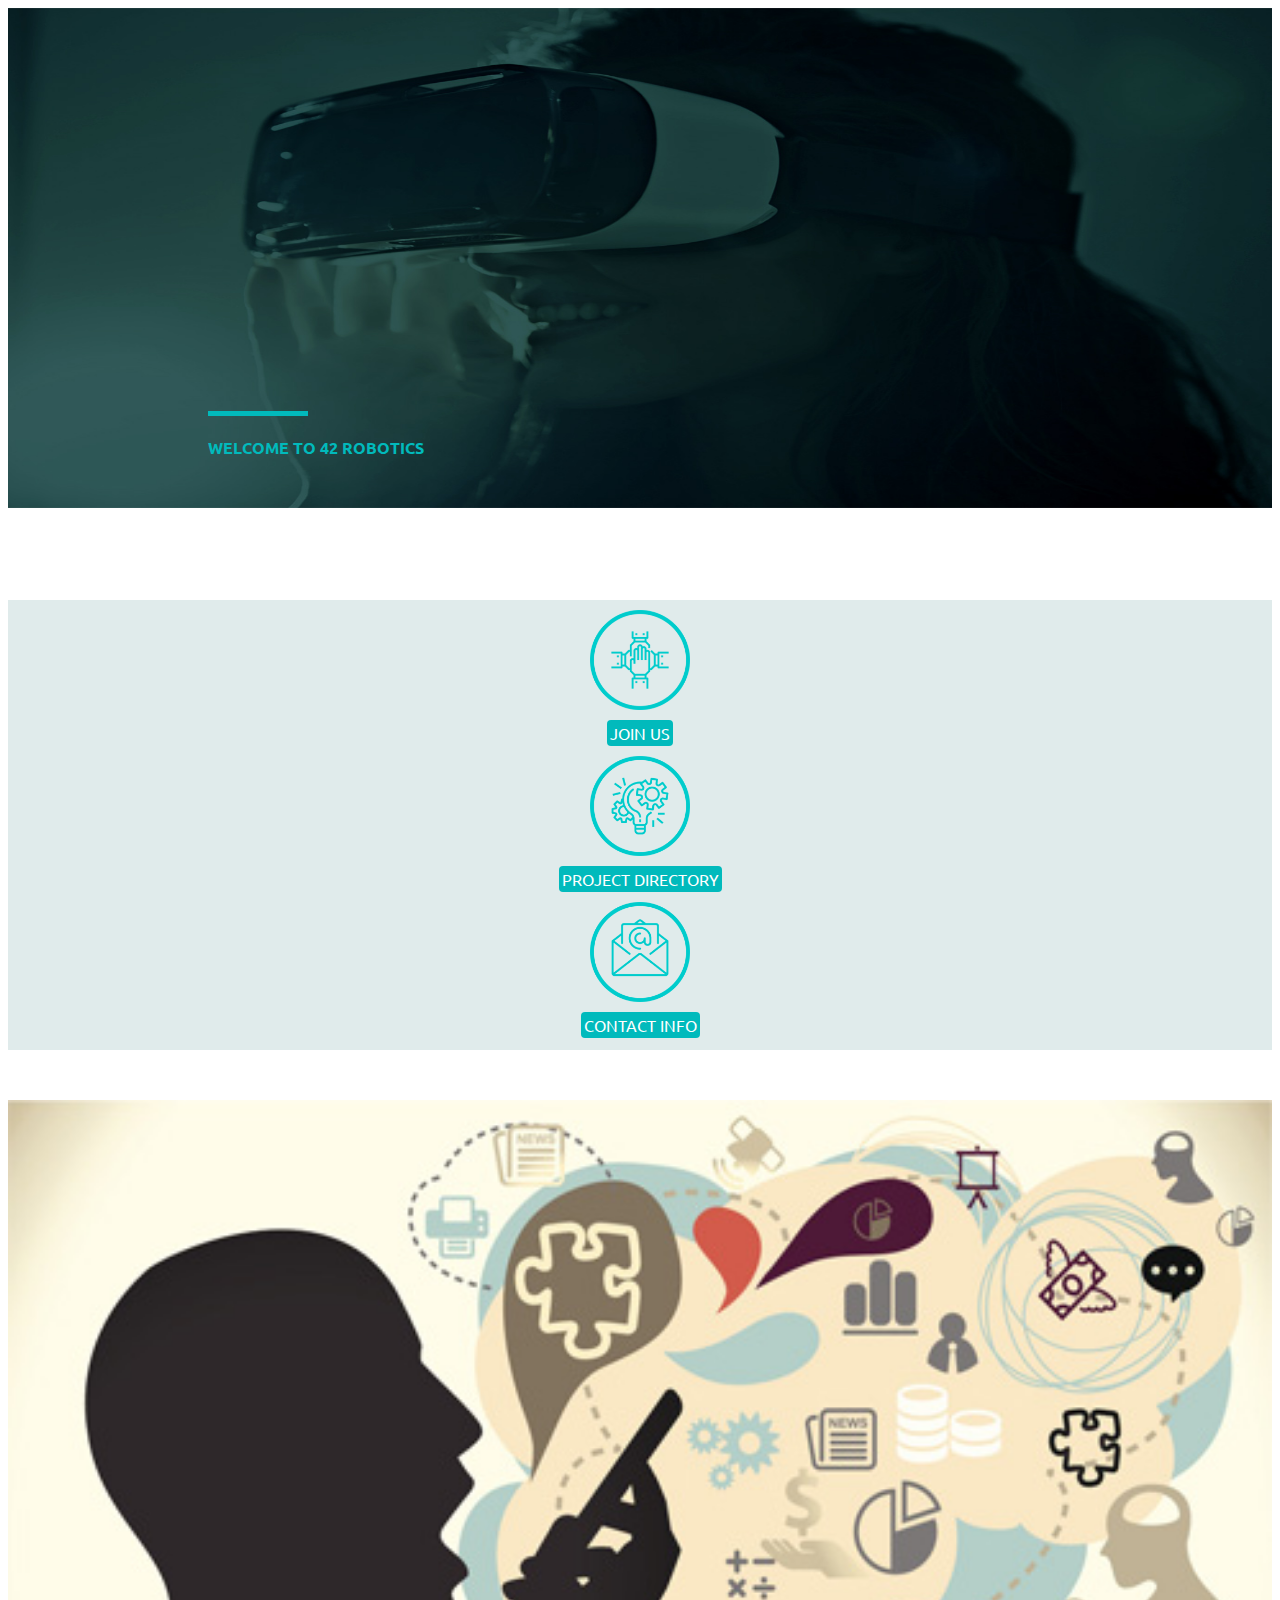
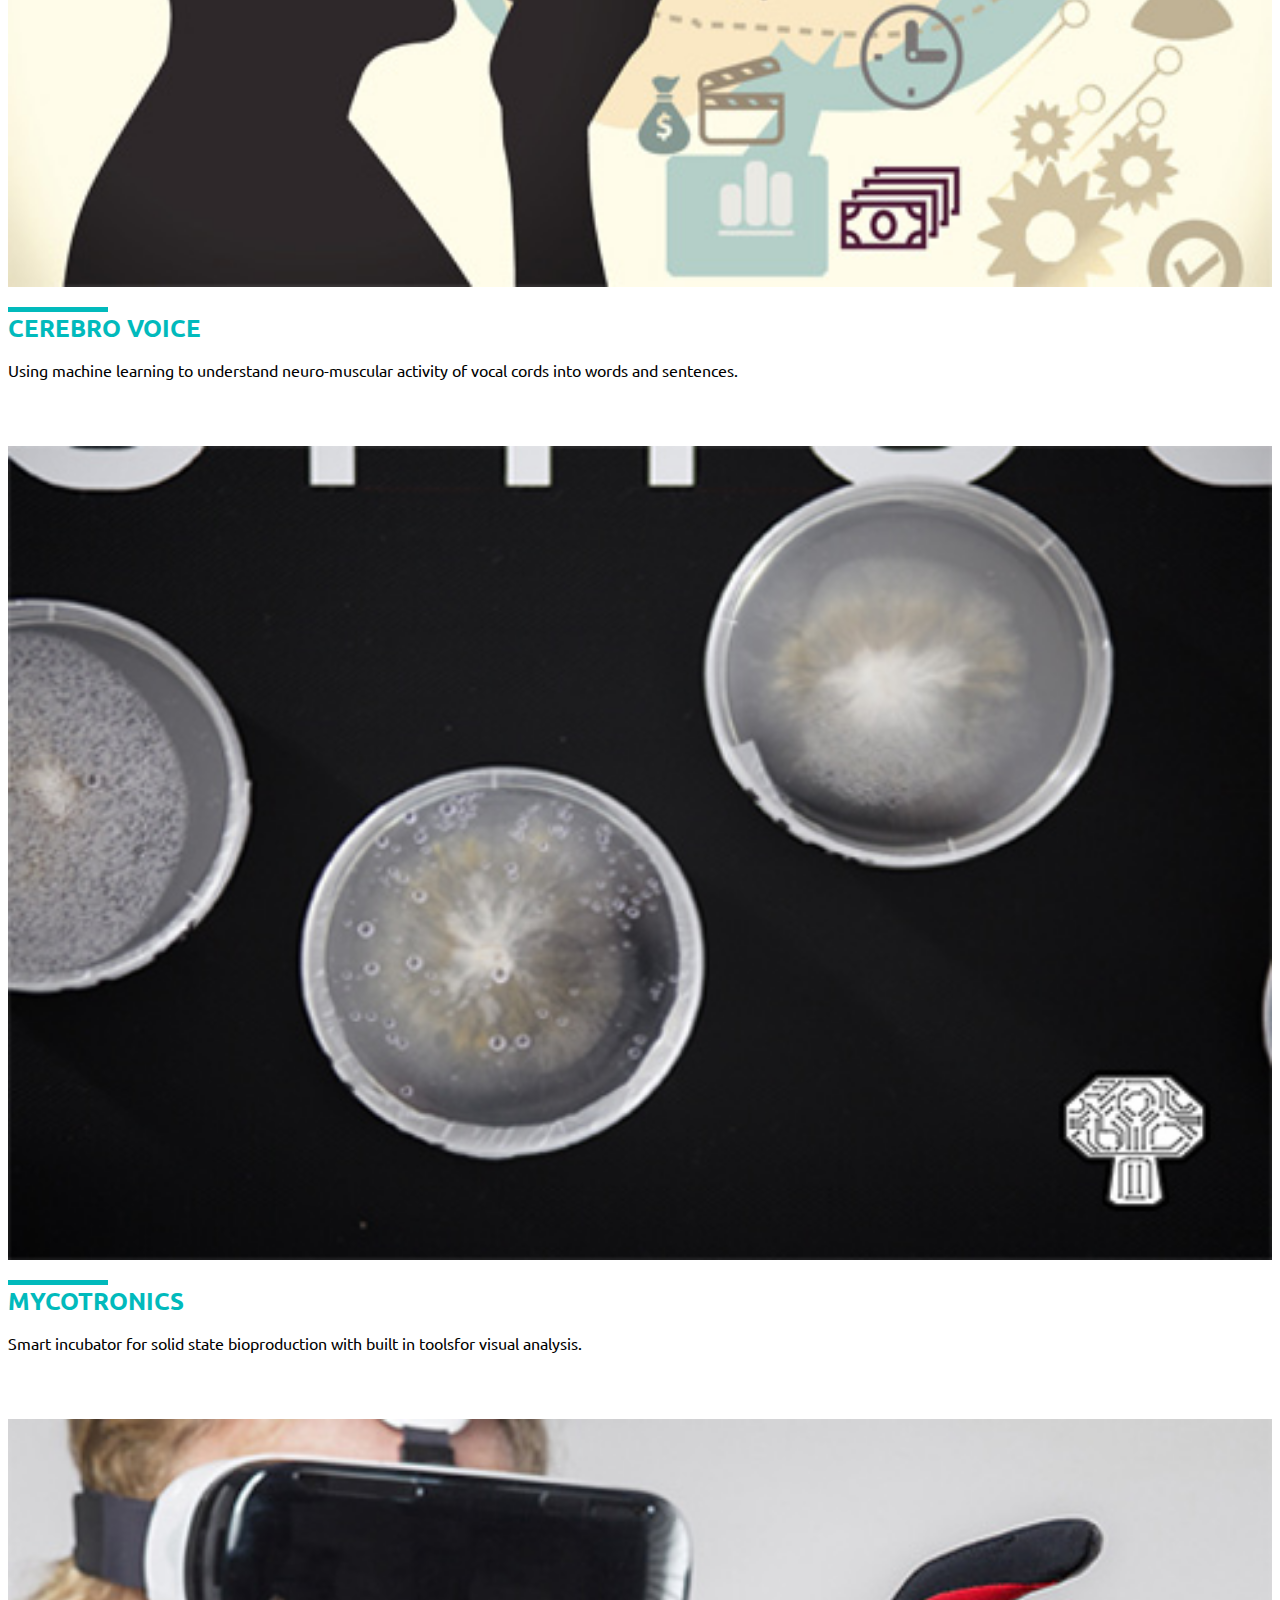
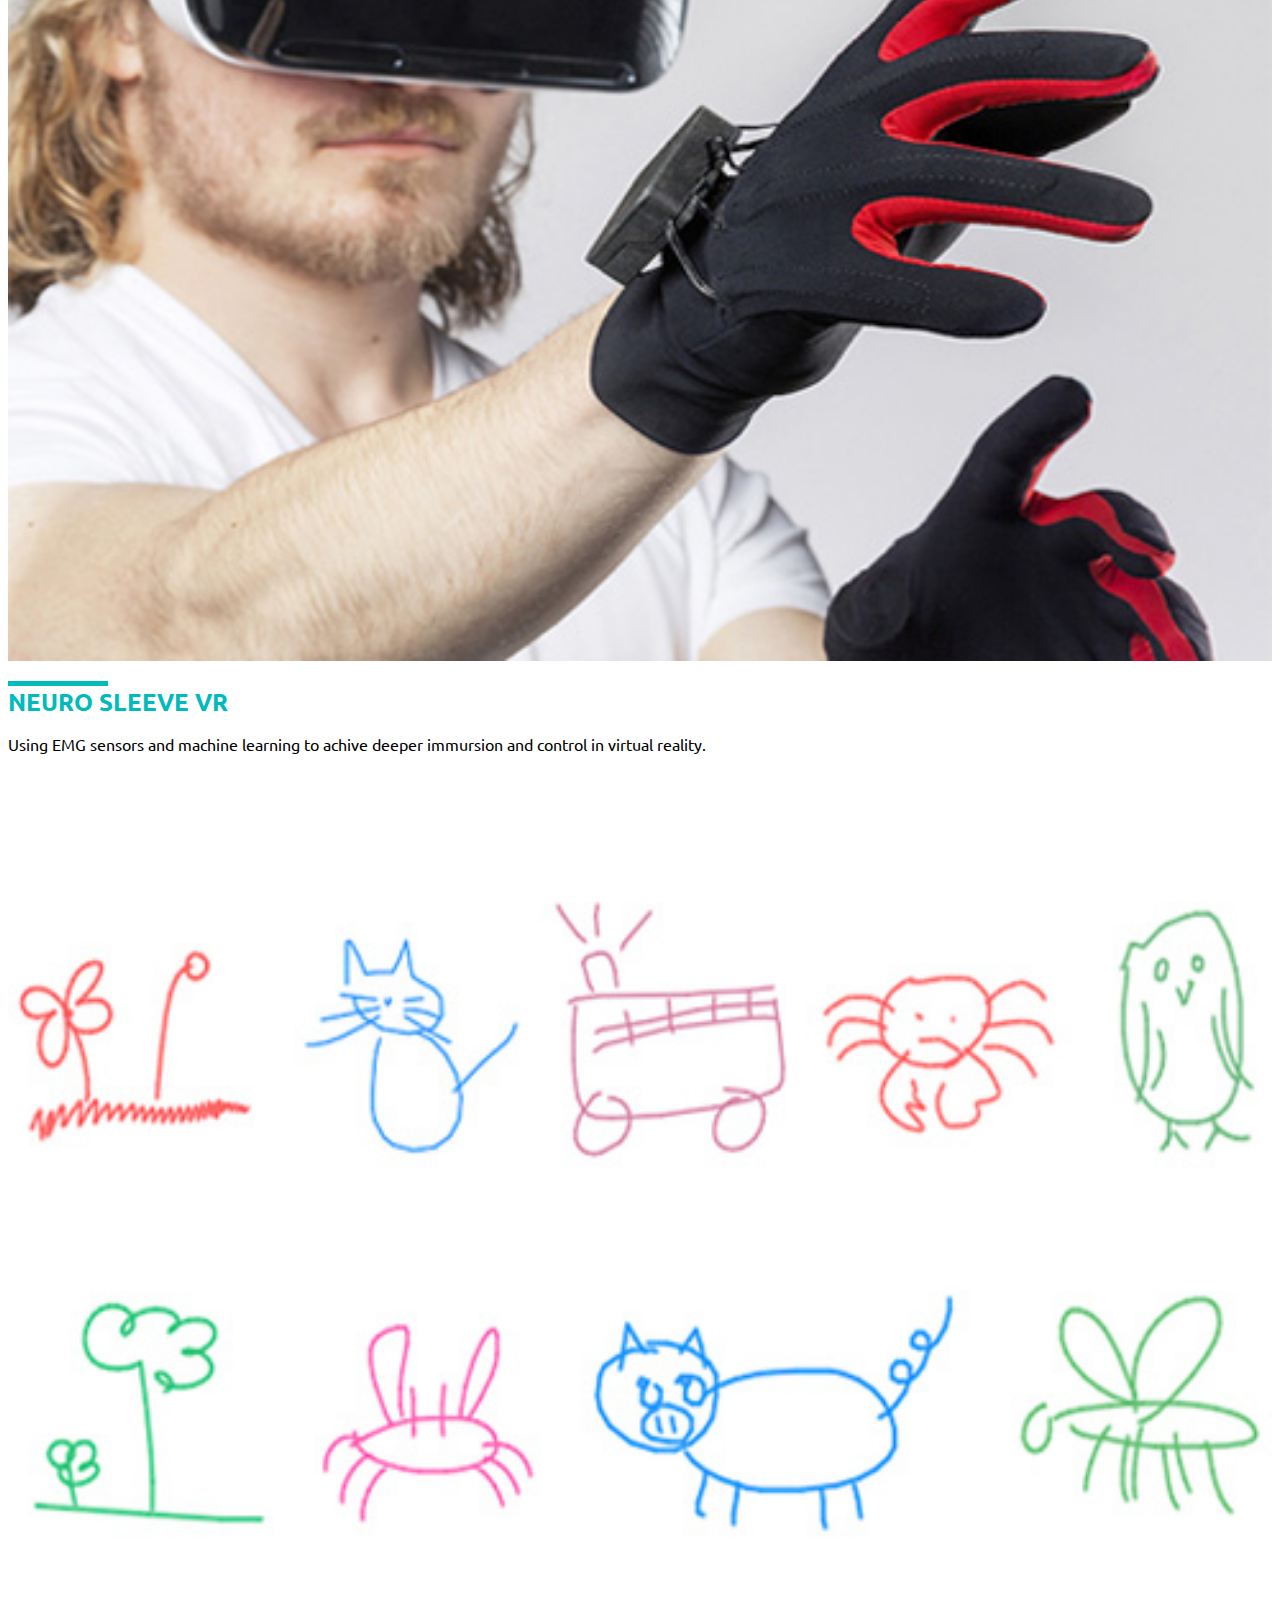
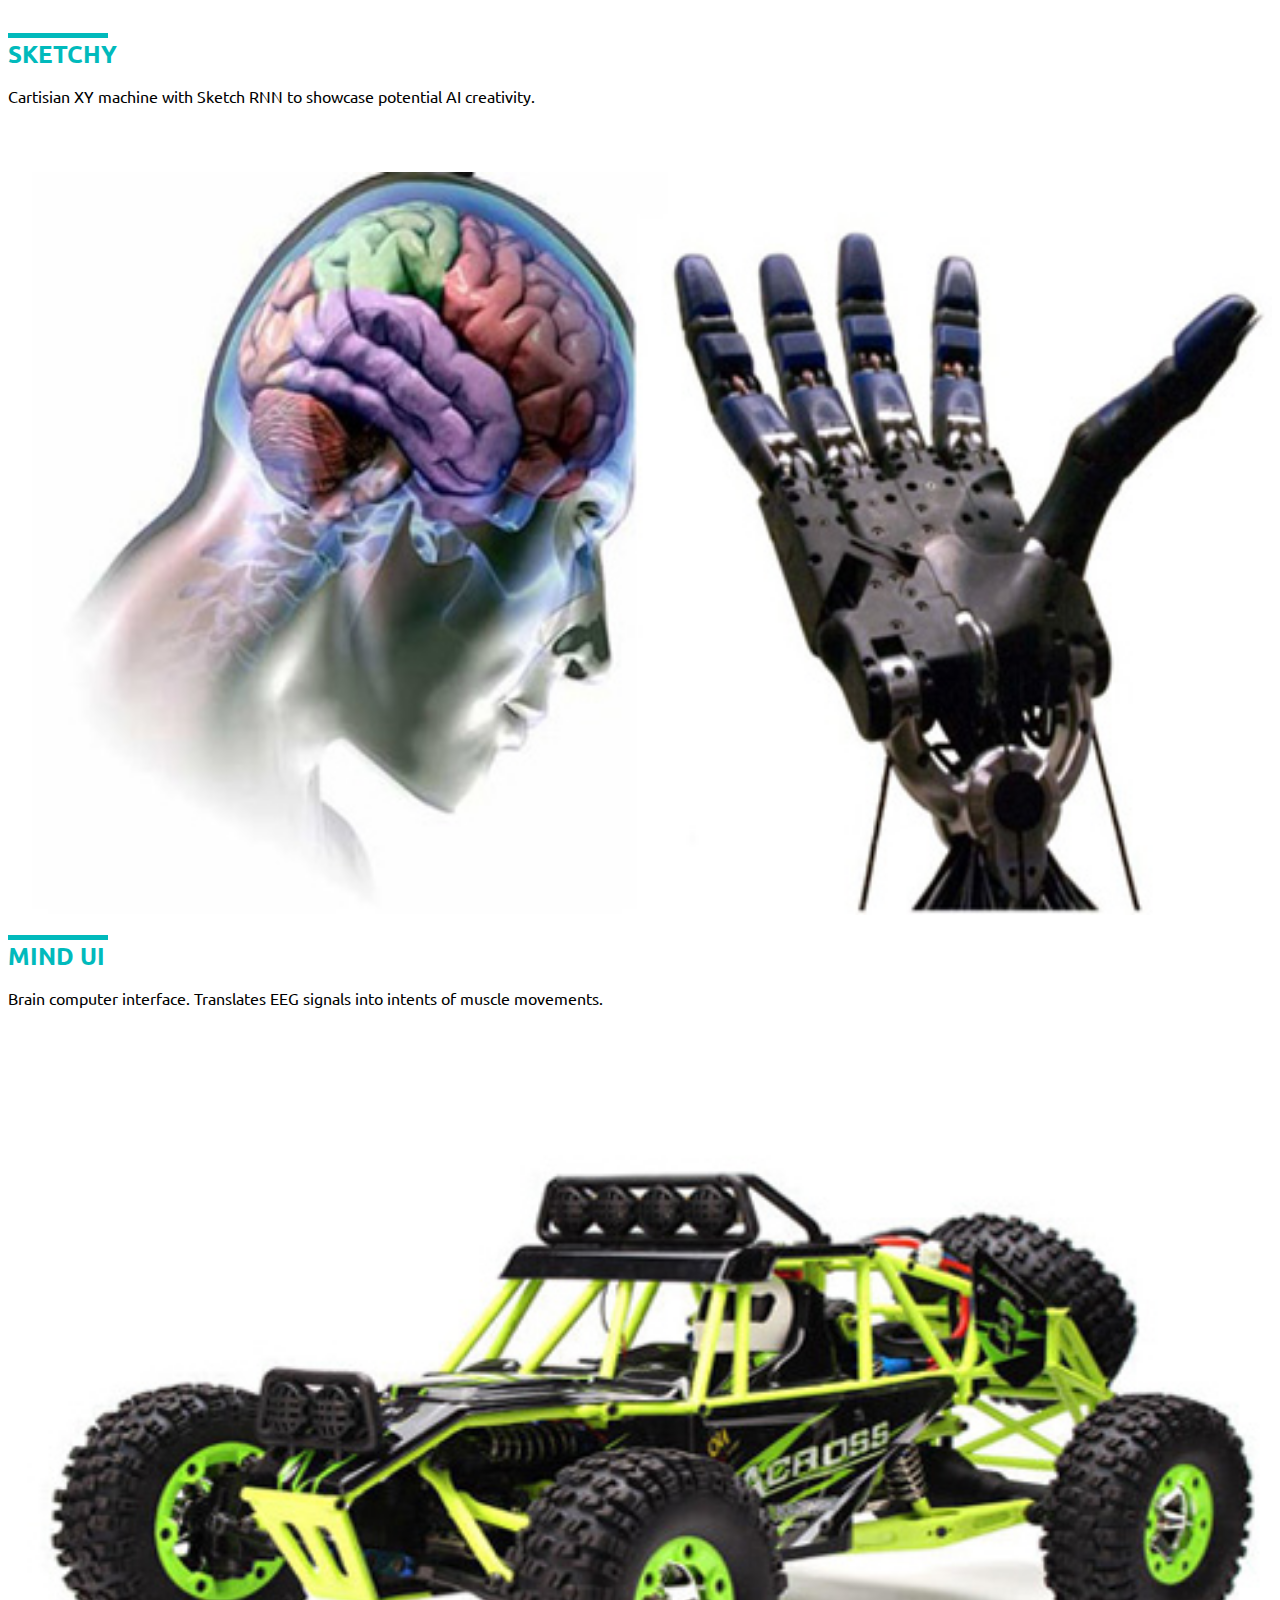
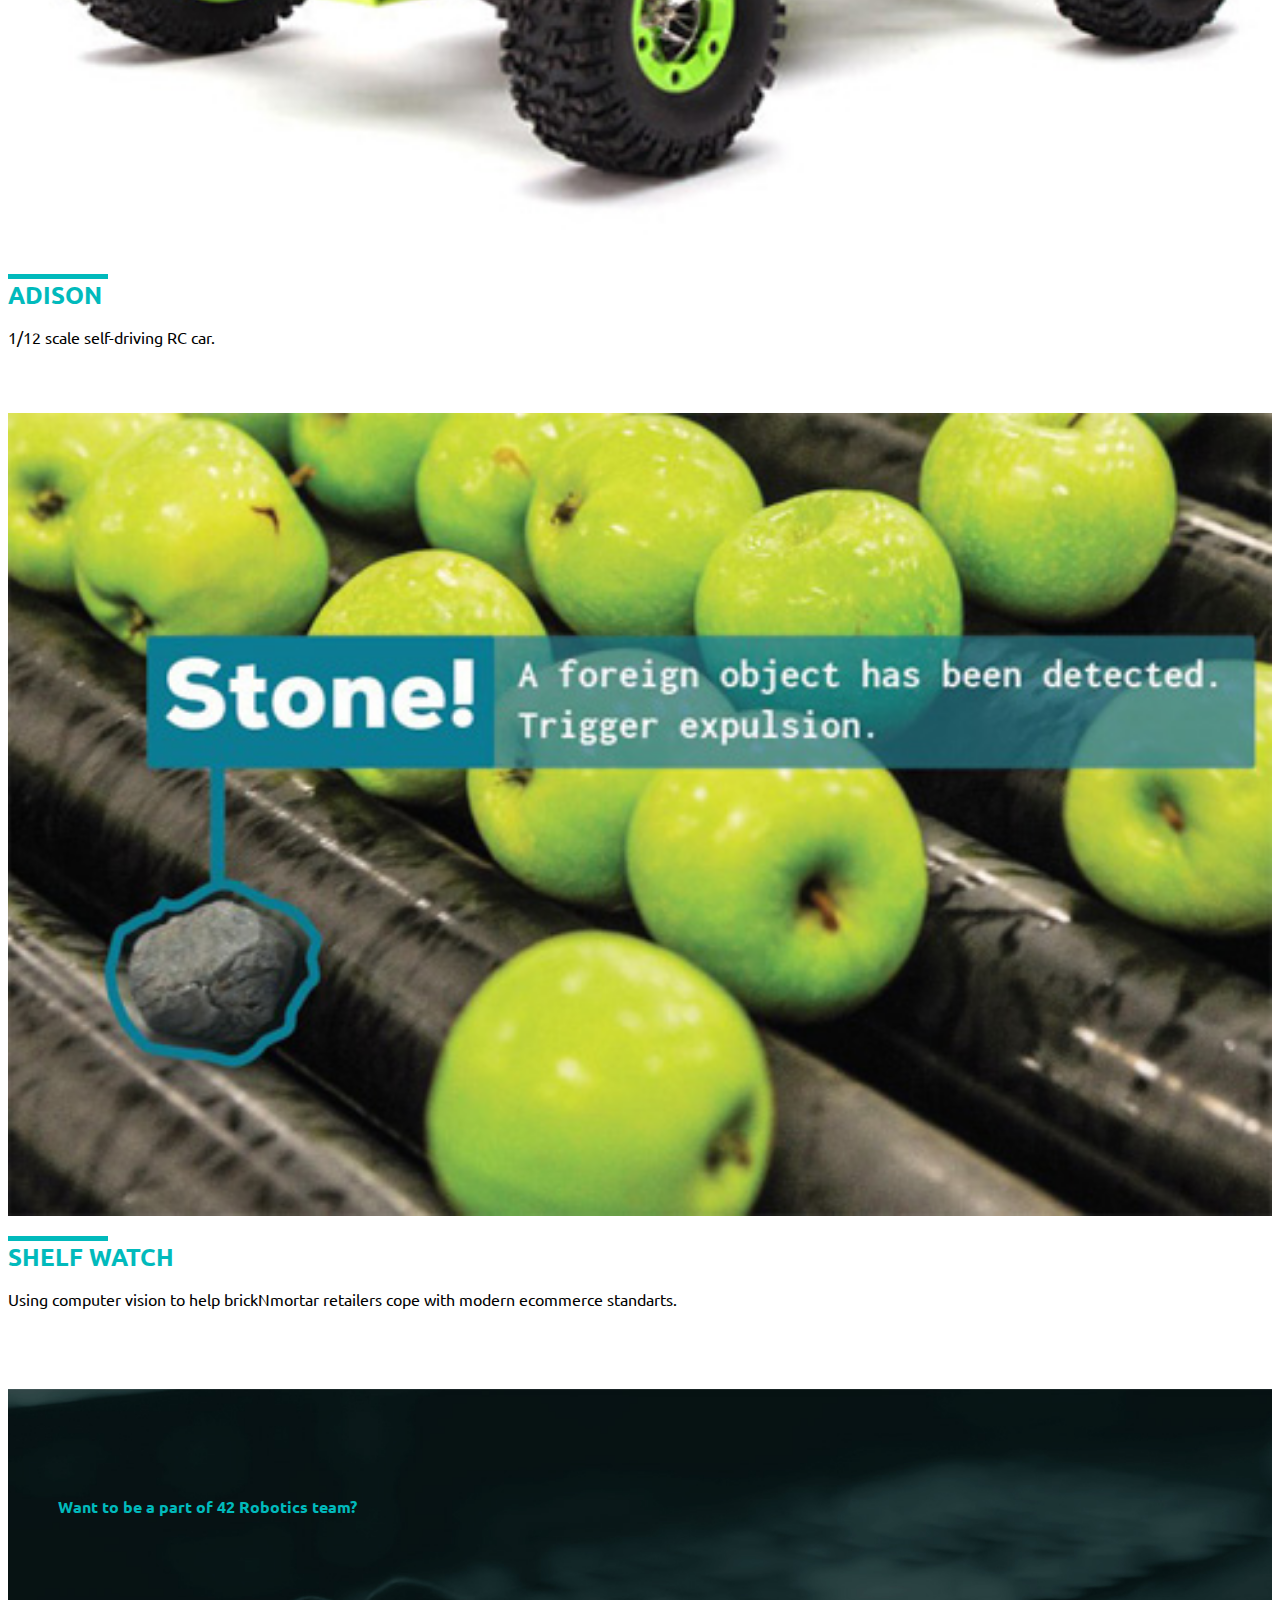
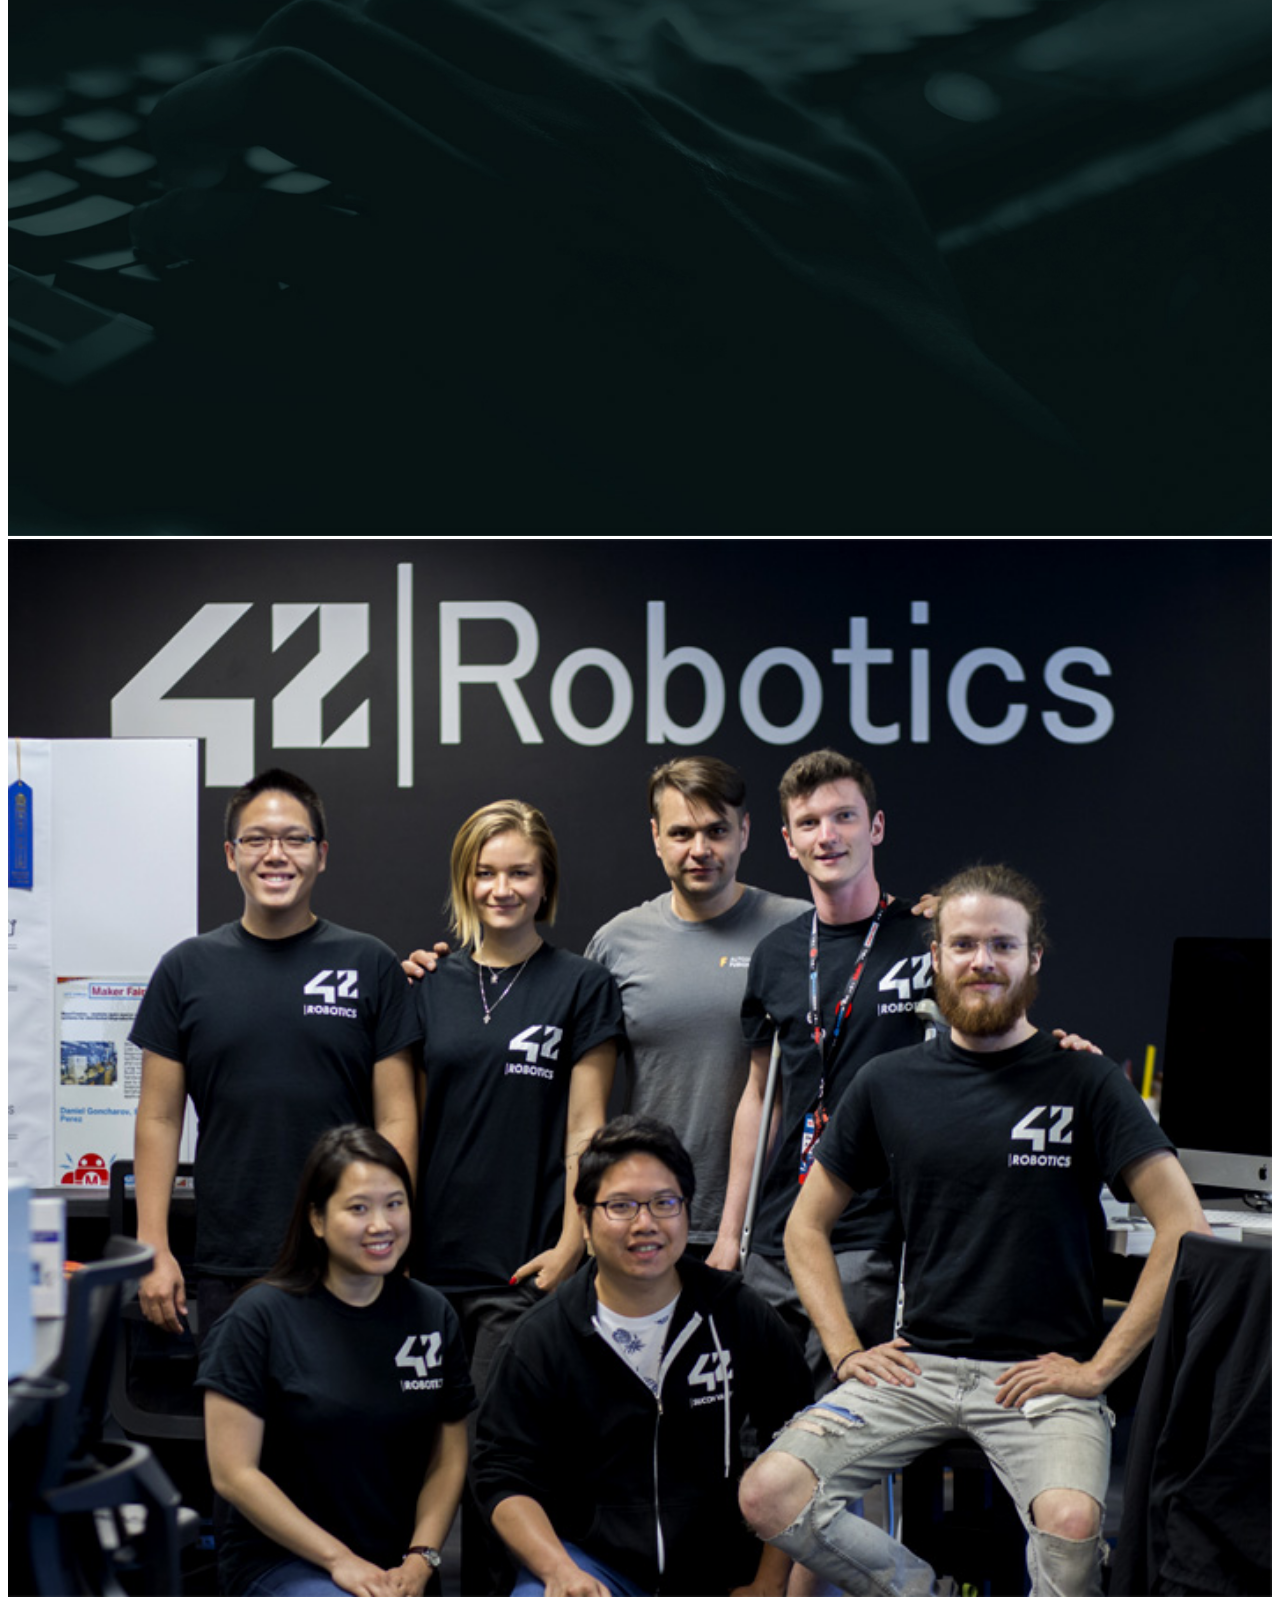
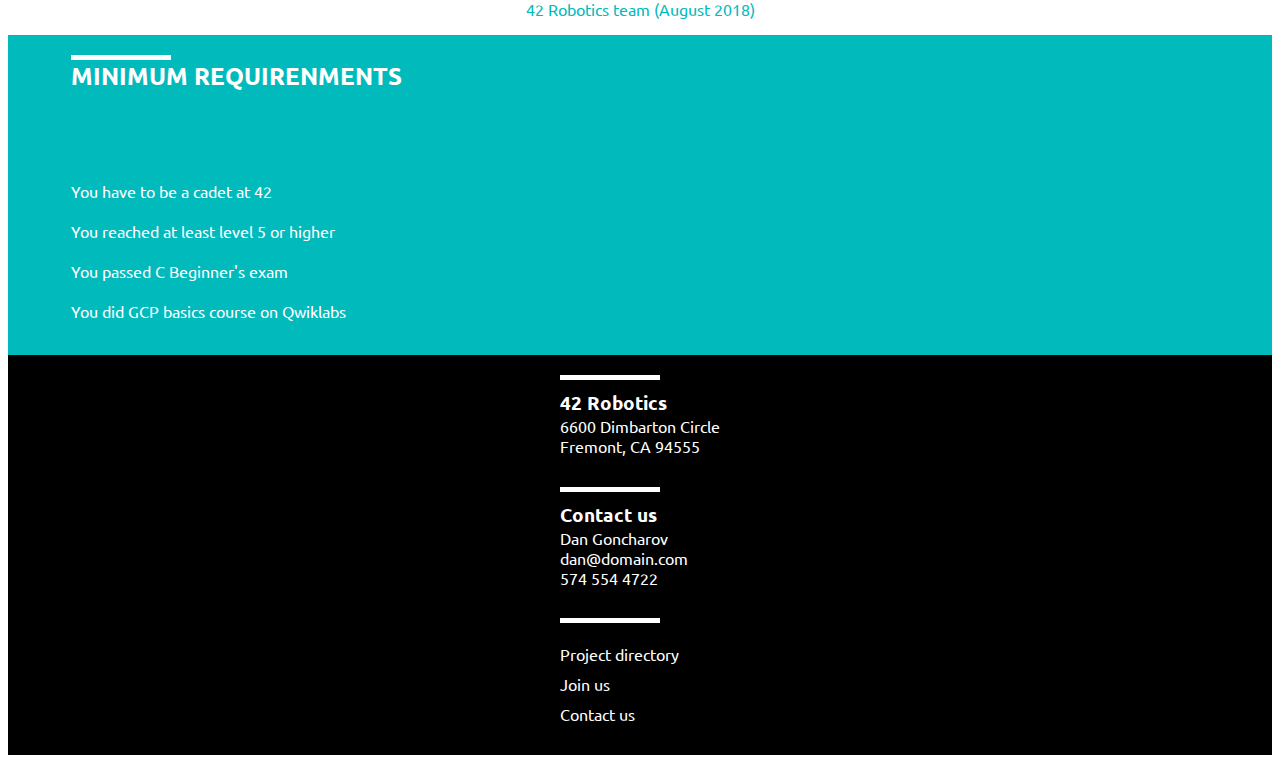
==== index.html @ 91f57c22 "link" ====
<!DOCTYPE html>
<html lang="en">
  <head>
    <meta charset="utf-8">
    <meta name="viewport" content="width=device-width, initial-scale=1">
    <title>42Robotics</title>
    <link rel="stylesheet" href="styles/main.css">
    <script src="script.js"></script>
  </head>
    
  <body>
      
     <img id="face" src="assets/face.jpg" alt="girl in VR">
      <div id="welcome">
          <div class="line"></div>
          <h4>WELCOME TO 42 ROBOTICS</h4>
      </div>
<!--      LINKS BOX START-->
      <section class="links">
          <a href="#team" class="onelink">
              <img id="icon" src="assets/join.png">
              <div id="button">JOIN US</div>
          </a>
          <a href="#projects" class="onelink">
              <img id="icon" src="assets/projects.png">
              <div id="button">PROJECT DIRECTORY</div>
          </a>
          <a href="#footer" class="onelink">
              <img id="icon" src="assets/mail.png">
              <div id="button">CONTACT INFO</div>
          </a>
      
      </section>
      <!--      LINKS BOX END-->
      
      <div id="projects" class="wrap">
          <img src="assets/cerebro.jpg">
          <div class="nested">
              <div class="line"></div>
              <h2>CEREBRO VOICE</h2>
              <p>Using machine learning to understand neuro-muscular activity of vocal cords into words and sentences.</p>
              
          </div>
          <img src="assets/myco.jpg">
          <div class="nested">
              <div class="line"></div>
              <h2>MYCOTRONICS</h2>
              <p>Smart incubator for solid state bioproduction with built in toolsfor visual analysis.</p>
              
          </div>
          <img src="assets/glove.jpg">
          <div class="nested">
              <div class="line"></div>
              <h2>NEURO SLEEVE VR</h2>
              <P>Using EMG sensors and machine learning to achive deeper immursion and control in virtual reality.</P>
              
          </div>
          <img src="assets/sketchy.jpg">
          <div class="nested">
              <div class="line"></div>
              <h2>SKETCHY</h2>
              <P>Cartisian XY machine with Sketch RNN to showcase potential AI creativity.</P>
              
          </div>
          <img src="assets/mindui.jpg">
          <div class="nested">
              <div class="line"></div>
              <h2>MIND UI</h2>
              <p>Brain computer interface. Translates EEG signals into intents of muscle movements.</p>
              
          </div>
          <img src="assets/rc.jpg">
          <div class="nested">
              <div class="line"></div>
              <h2>ADISON</h2>
              <p>1/12 scale self-driving RC car.</p>
              
          </div>
          <img src="assets/retail.jpg">
          <div class="nested">
              <div class="line"></div>
              <h2>SHELF WATCH</h2>
              <P>Using computer vision to help brickNmortar retailers cope with modern ecommerce standarts.</P>
              
          </div>
      
          
      </div>
      <!--END GRID-->
      <div id="team">
          <h4 id="wanna">Want to be a part of 42 Robotics team?</h4>
          <img id="keyboard" src="assets/keys.jpg">
      </div>
      <div class="minigrid"> 
          <img src="assets/team.jpg">
          <p id="teamdate">42 Robotics team (August 2018)</p>
          <div id="require">
              <div class="wline line"></div>
              <h2>MINIMUM REQUIRENMENTS</h2>
              <ul>
                  <li>You have to be a cadet at 42</li>
                  <li>You reached at least level 5 or higher</li>
                  <li>You passed C Beginner's exam</li>
                  <li>You did GCP basics course on Qwiklabs</li>
              
              </ul>
          </div>
      </div>
      
      <!--  FOOTER -->
      
      <div id="footer">
          
          <div class="address">
              <div class="fline"></div>
              <h3>42 Robotics</h3>
              <p>6600 Dimbarton Circle<br>
              Fremont, CA 94555</p>
          
          
          </div>
          <div class="contact">
              <div class="fline"></div>
              <h3>Contact us</h3>
              <p>Dan Goncharov<br>
                  dan@domain.com<br>
              574 554 4722</p>
          
          </div>
          <div class="menu">
              <div class="fline"></div>
              <ul>
                  <li><a href="#projects">Project directory</a></li>
                  <li><a href="#team">Join us</a></li>
                  <li><a href="#footer">Contact us</a></li>
              </ul>
          
          </div>
          
      
      
      
      
      
      </div>
      
      
      
      
    
  </body>
</html>
---- styles/main.css ----
@import url('https://fonts.googleapis.com/css?family=Ubuntu|VT323');
@import url('https://fonts.googleapis.com/css?family=Ubuntu:400,700');

body{
    font-family: 'Ubuntu', sans-serif;
}


/*-----------------------
*************************
     MOBILE FIRST      
*************************
-------------------------*/


#face{
    width:100%;
    max-height:500px;
}
#welcome{
    position: relative;
    bottom:120px;
    left:200px;
    color:#01babc;
}
h3{
    margin:0;
}

a{
    text-decoration: none;
    cursor:pointer;
}

/*----TOP LINKS----*/

.links{
    background-color: rgba(102, 153, 153, 0.2);
    width:100%;
    height:450px;
    display:flex;
    flex-direction: column;
    align-items: center;
}

.onelink{
    display:flex;
    flex-direction: column;
    align-items: center;
}
.onelink img{
    margin-bottom: 10px;
    margin-top:10px;
}


#icon{
    width:100px;
    height:100px;
}
#button{
    padding:3px;
    background-color: #01babc;
    border-radius: 4px;
    color:white;
}

/*-----GRID START-----*/
.wrap img{
    width:100%;
    margin-top: 50px;
}
.wrap{
    
    display:grid;
    
}
.line{
    background-color: #01babc;
    width:100px;
    height:5px;
    margin-top: 20px;  
}

.nested h2{
    color:#01babc;
    margin:0;
}

/*------GRID END------*/

/*----REQUIRENMENTS----*/


.minigrid{
    display:grid;  
}
.minigrid img{
    width:100%; 
}
#require{

    background-color: #01babc;
    height:320px;
    color:white;
}
#require h2{
    margin:0;
    padding-left: 5%;
}
.wline{
    background-color:white;
    margin-left: 5%;
    
}
#require ul{
    list-style: none;
    line-height: 40px;
    padding: 5%
}

#team img{
    width:100%;
}
#wanna{
    position:relative;
    top: 150px;
    left:50px;
    color:#01babc;
}

#teamdate{
    margin-top:2px;
    color:#01babc;
    text-align: center;
    
}

/*--------FOOTER-------*/

#footer{
    background-color: black;
    width:100%;
    height:400px;
    display:grid;
    justify-content: center;
}

.fline{
    background-color: white;
    width:100px;
    height:5px;
    margin-bottom: 10px;
    margin-top:20px;
}

#footer h3,
#footer p{
    color:white;
    margin:0;
}

.menu li a{
    list-style: none;
    color:white;  
}
.menu ul{
    line-height: 30px;
    padding-left: 0;
}




/*-----------------------
*************************
         BIG SCREEN      
*************************
-------------------------*/
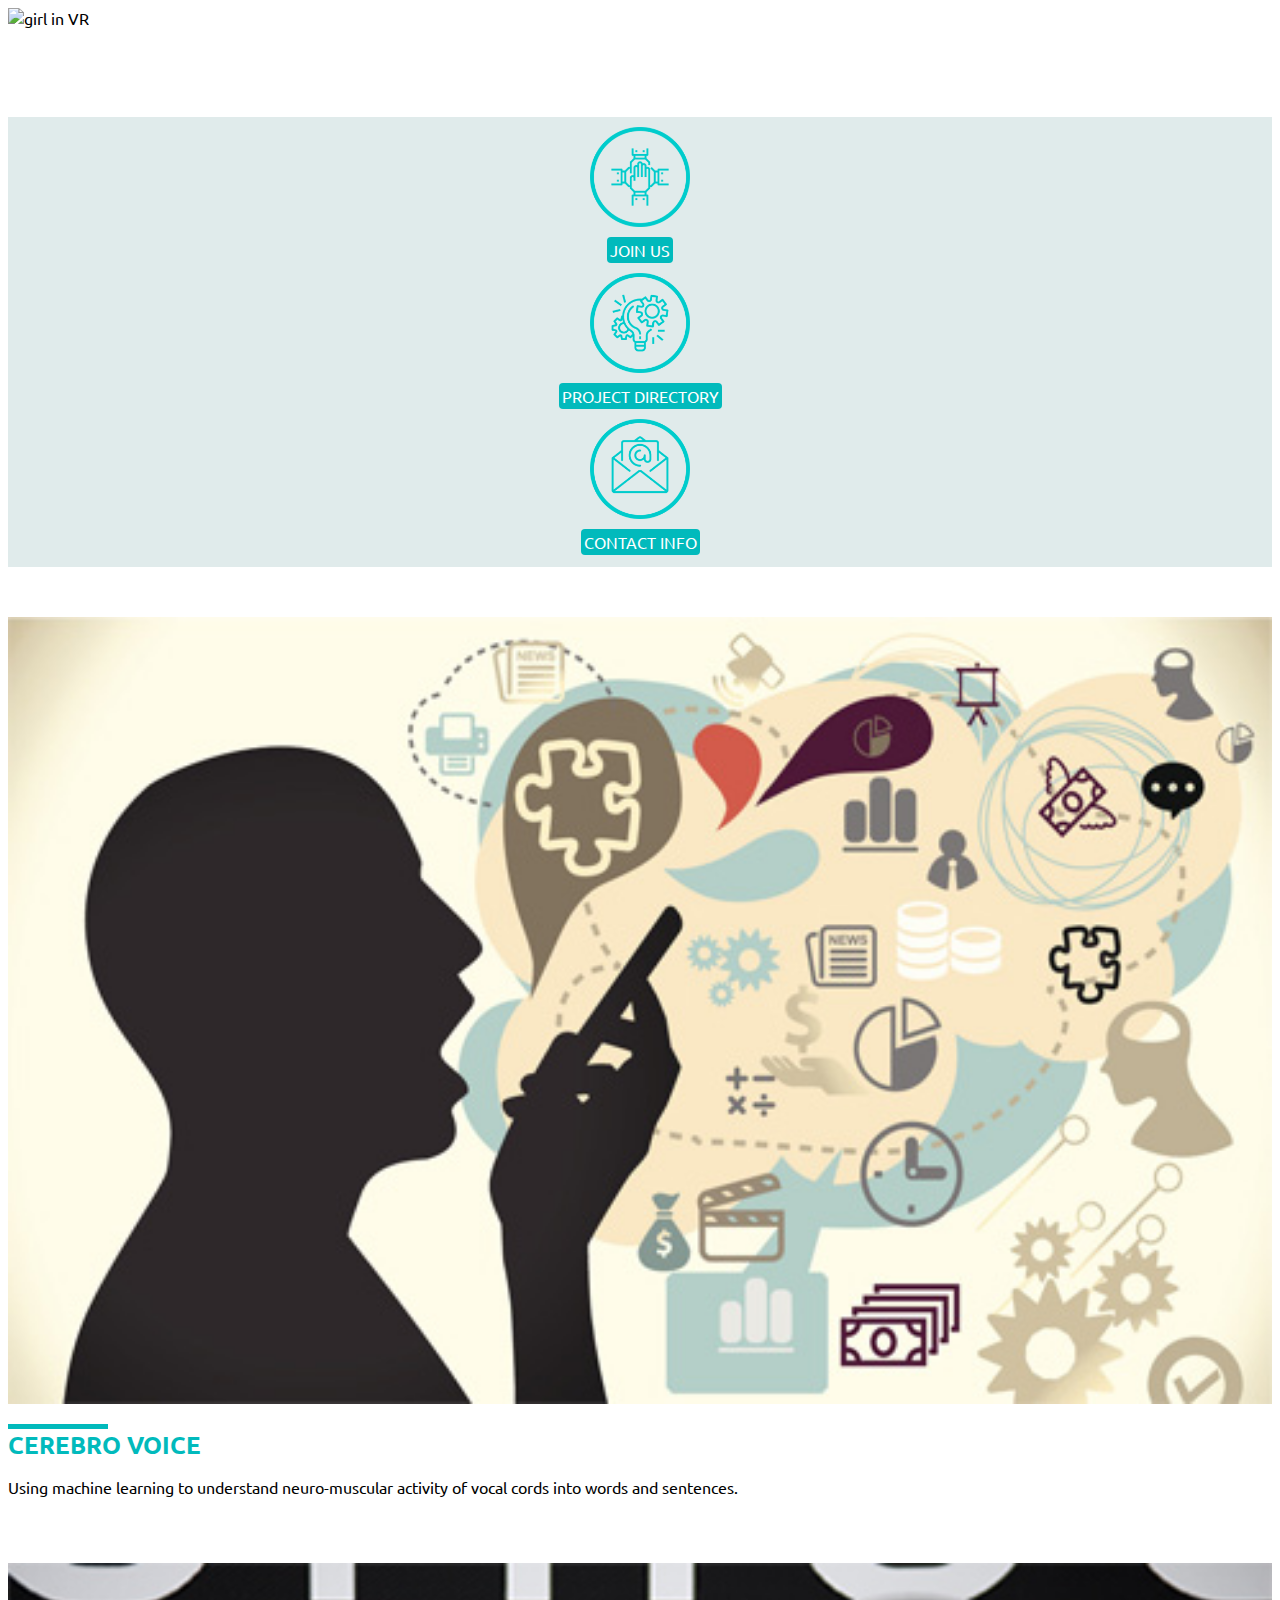
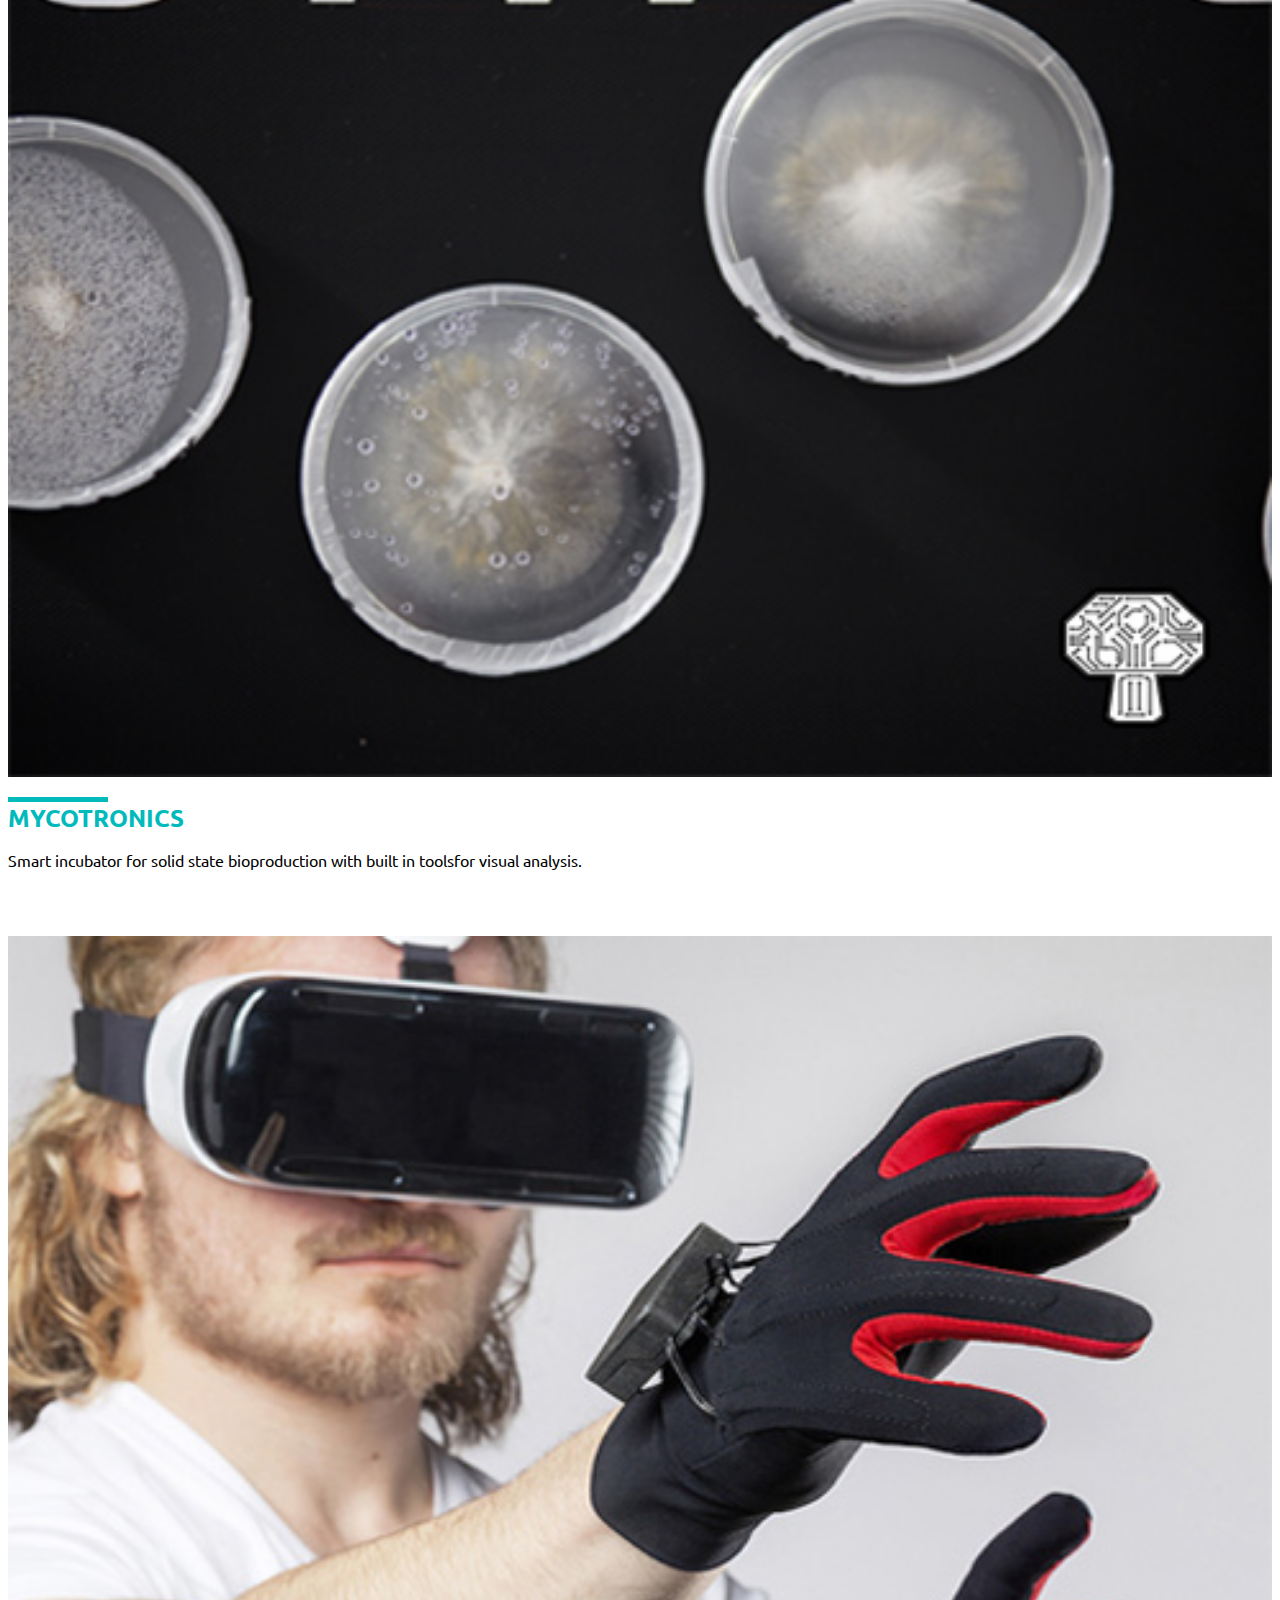
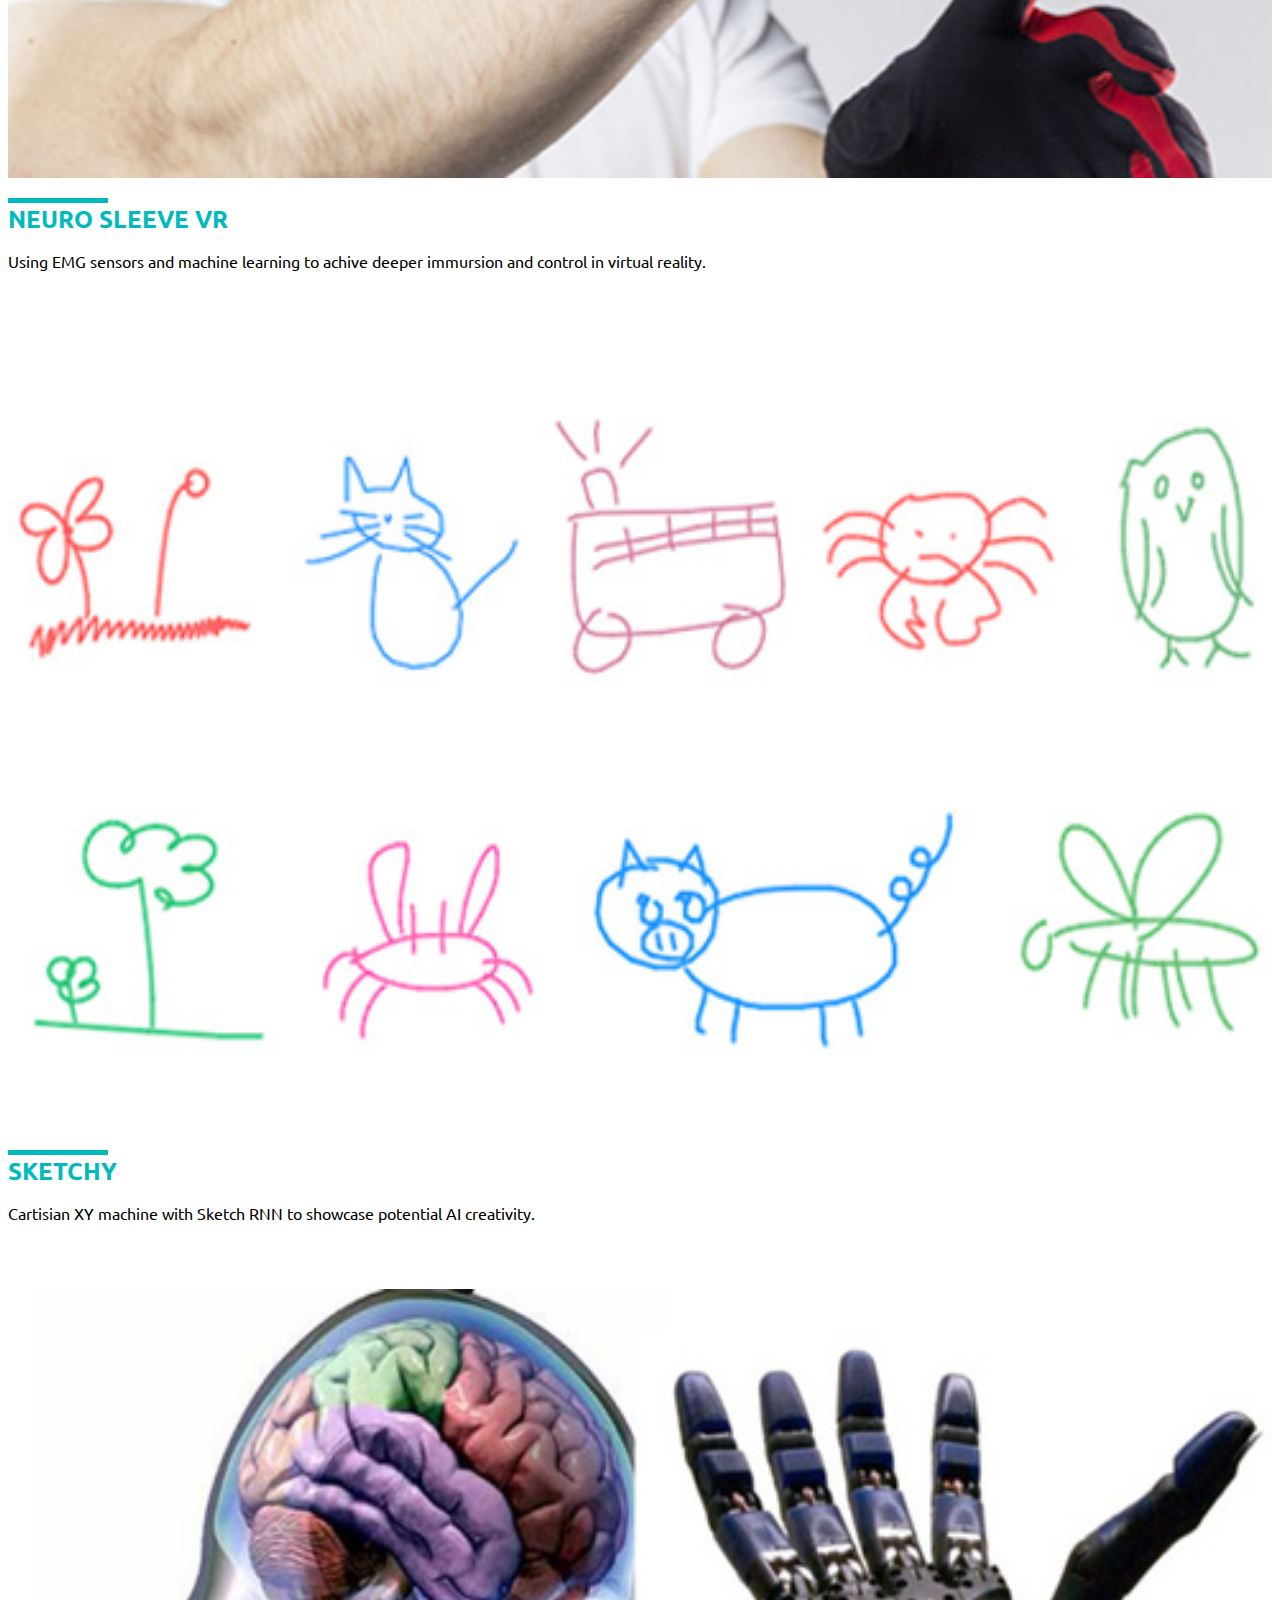
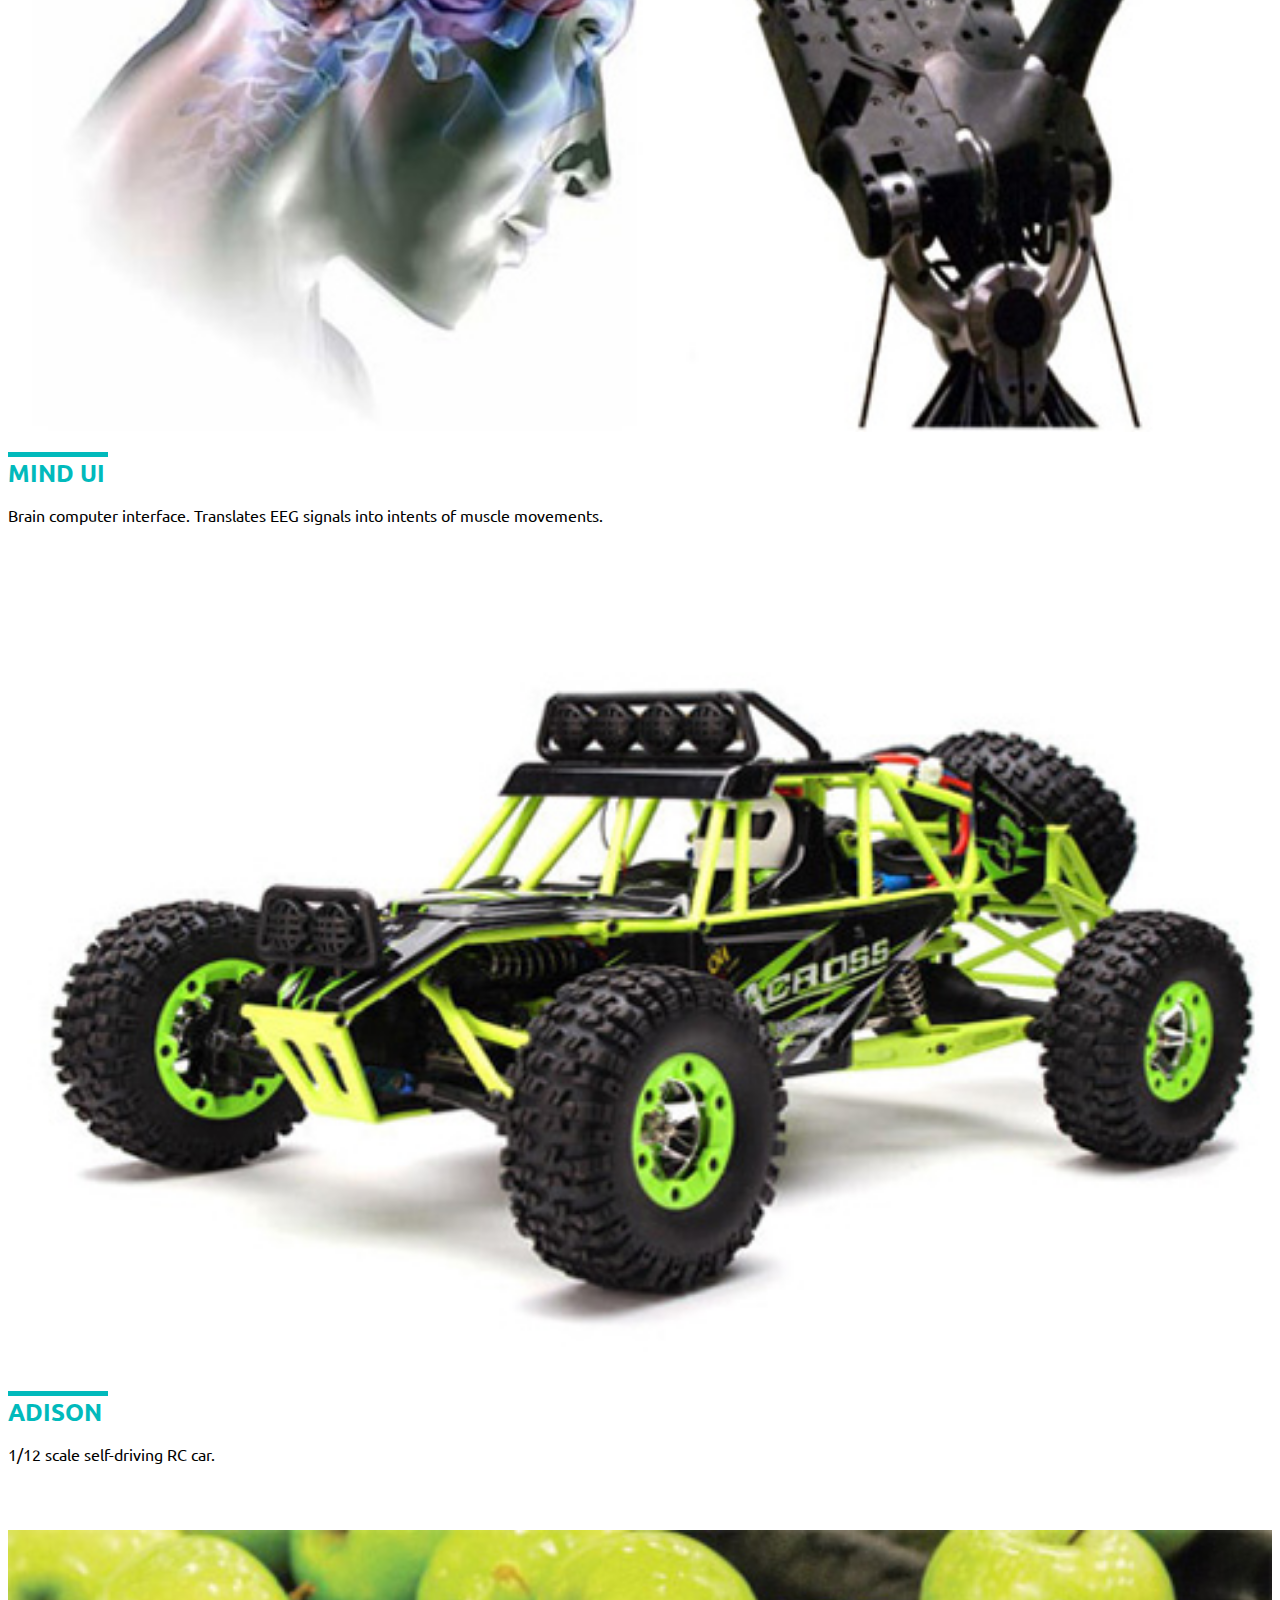
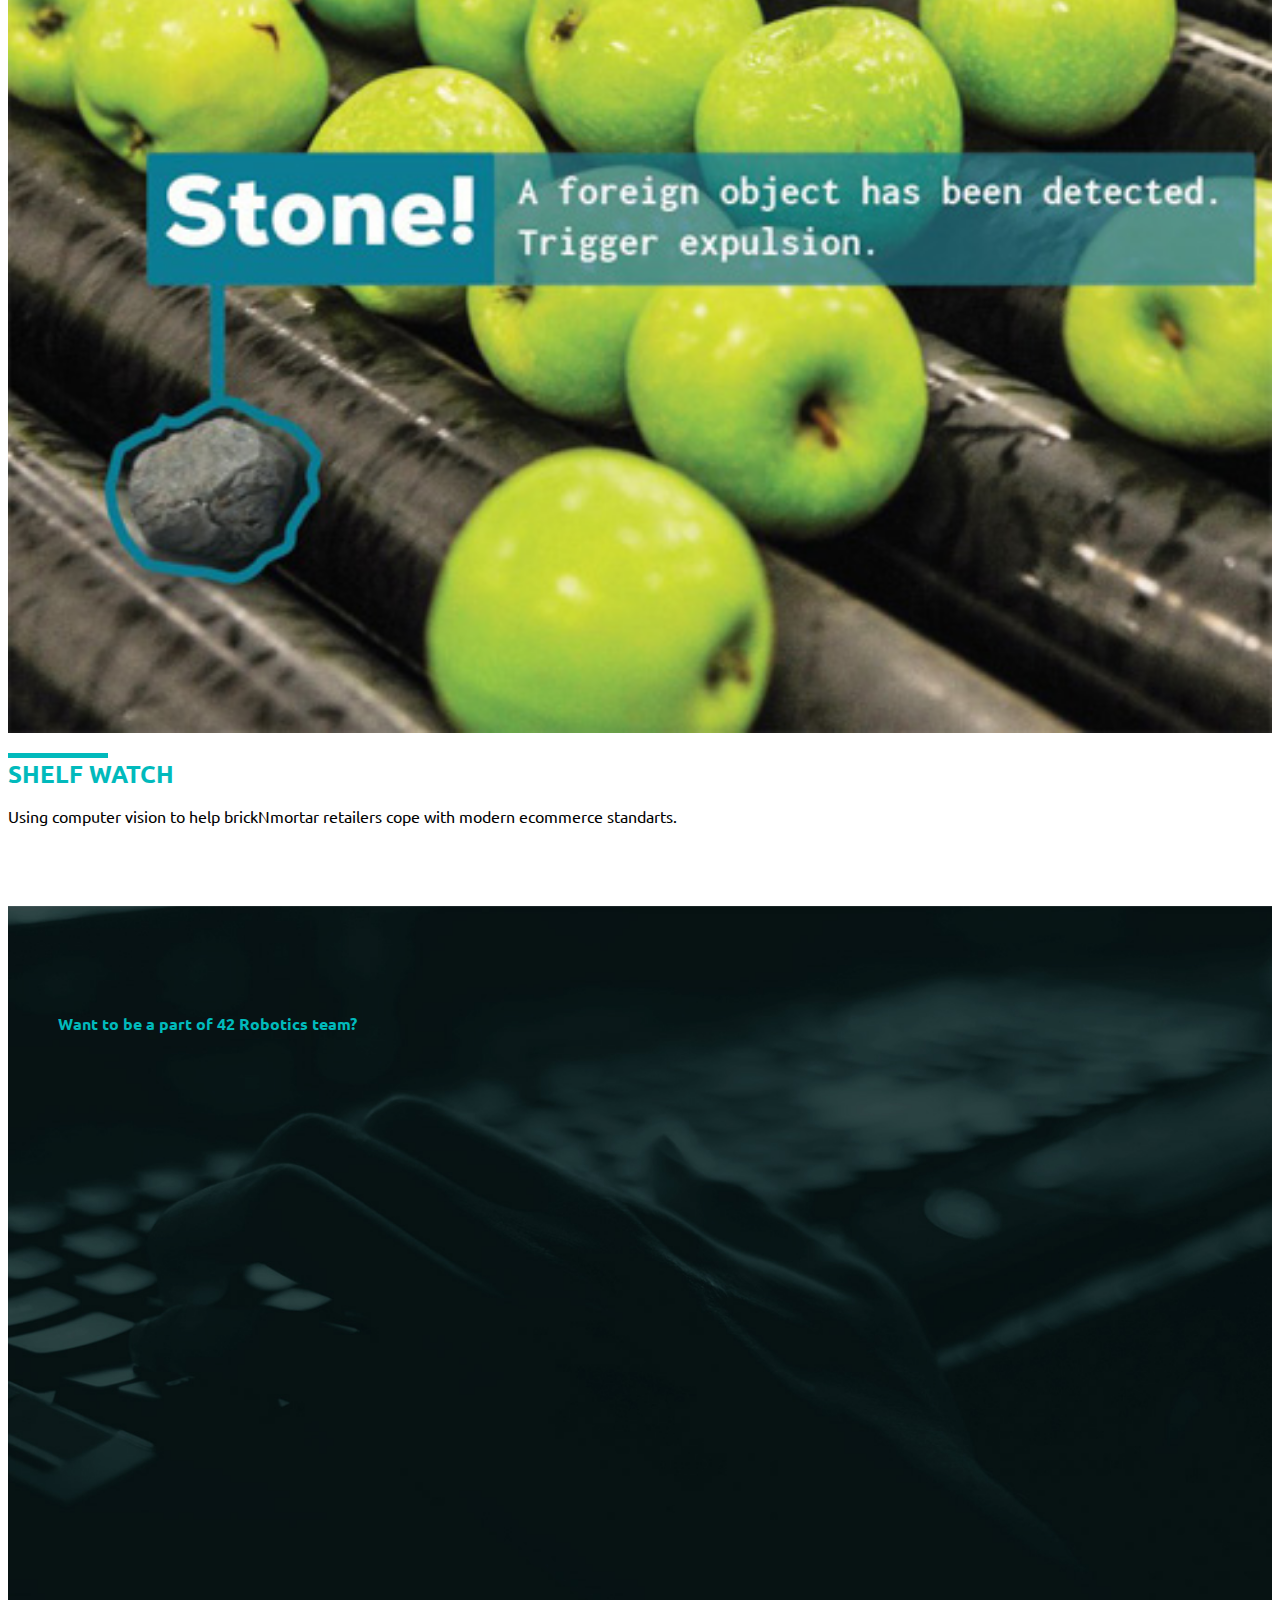
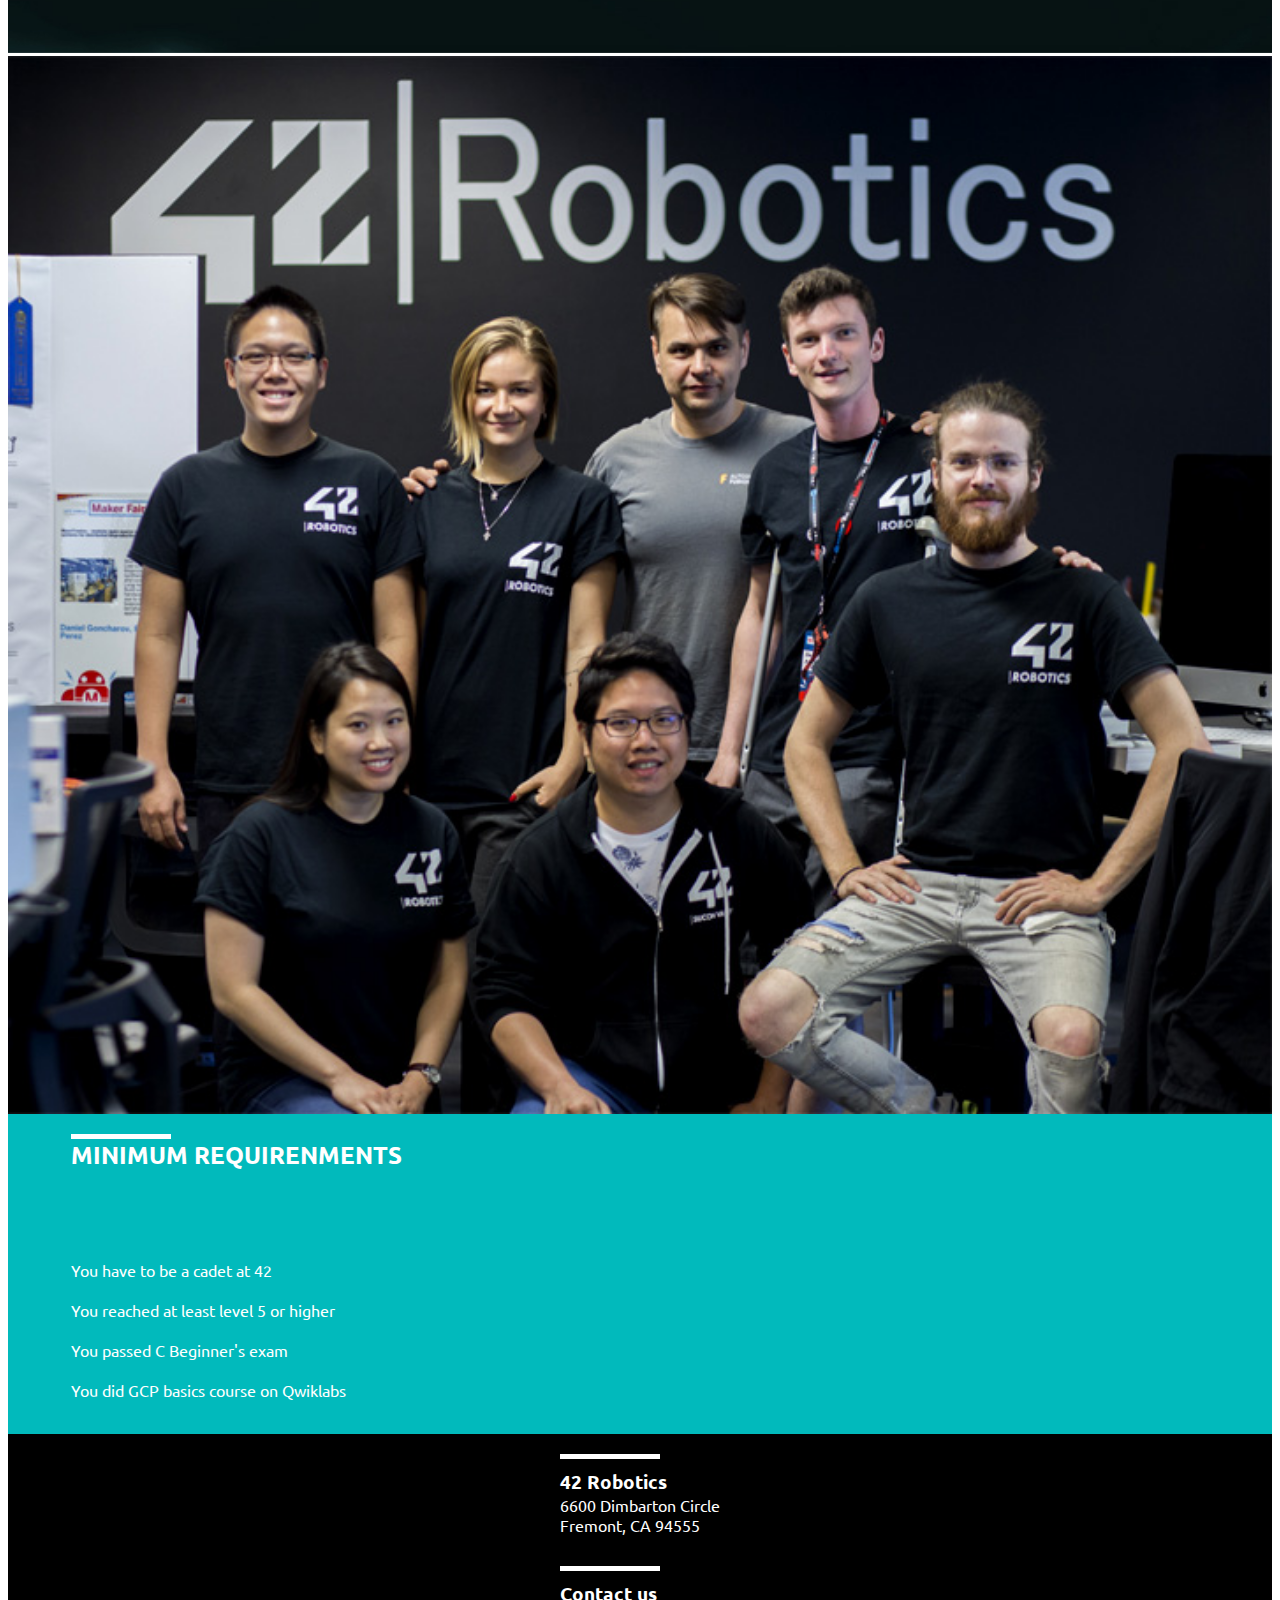
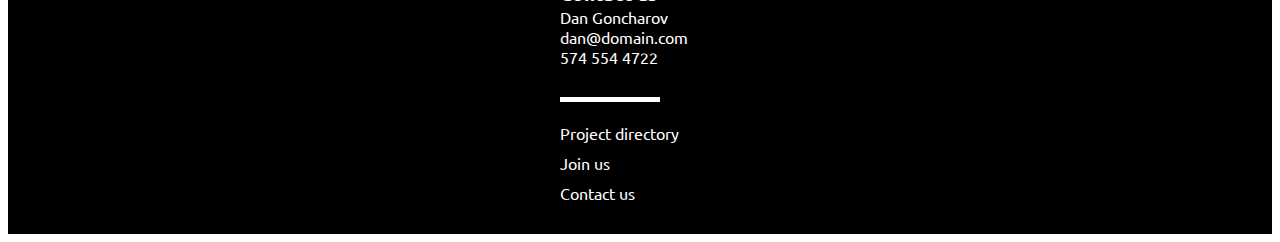
==== commit cc737e3f: "Update index.html" ====
--- a/index.html
+++ b/index.html
@@ -10,7 +10,7 @@
     
   <body>
       
-     <img id="face" src="assets/face.jpg" alt="girl in VR">
+     <img id="face" src="assets/cover4.jpg" alt="girl in VR">
       <div id="welcome">
           <div class="line"></div>
           <h4>WELCOME TO 42 ROBOTICS</h4>
@@ -83,8 +83,6 @@
               <P>Using computer vision to help brickNmortar retailers cope with modern ecommerce standarts.</P>
               
           </div>
-      
-          
       </div>
       <!--END GRID-->
       <div id="team">
@@ -93,7 +91,7 @@
       </div>
       <div class="minigrid"> 
           <img src="assets/team.jpg">
-          <p id="teamdate">42 Robotics team (August 2018)</p>
+<!--          <p id="teamdate">42 Robotics team (August 2018)</p>-->
           <div id="require">
               <div class="wline line"></div>
               <h2>MINIMUM REQUIRENMENTS</h2>
@@ -116,8 +114,6 @@
               <h3>42 Robotics</h3>
               <p>6600 Dimbarton Circle<br>
               Fremont, CA 94555</p>
-          
-          
           </div>
           <div class="contact">
               <div class="fline"></div>
@@ -136,17 +132,8 @@
               </ul>
           
           </div>
-          
-      
-      
-      
-      
-      
+    
       </div>
-      
-      
-      
-      
-    
+ 
   </body>
-</html>+</html>
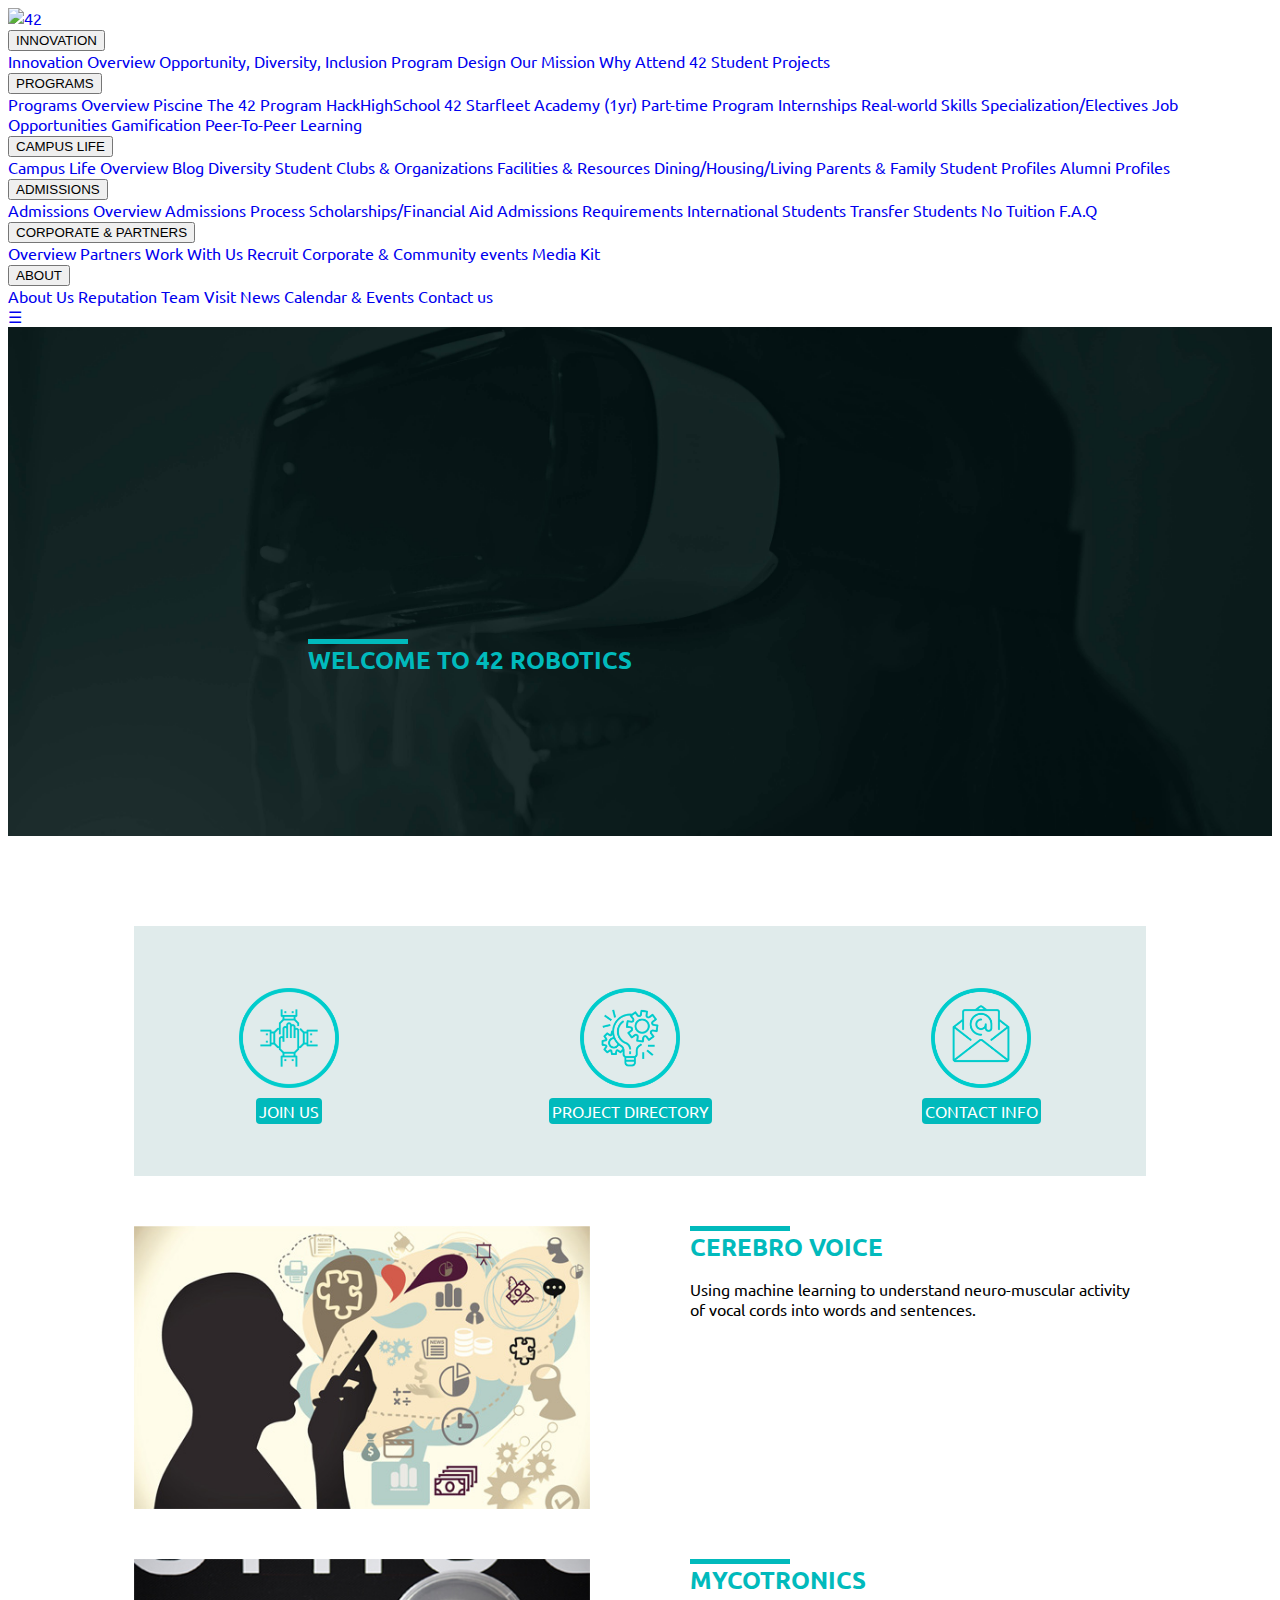
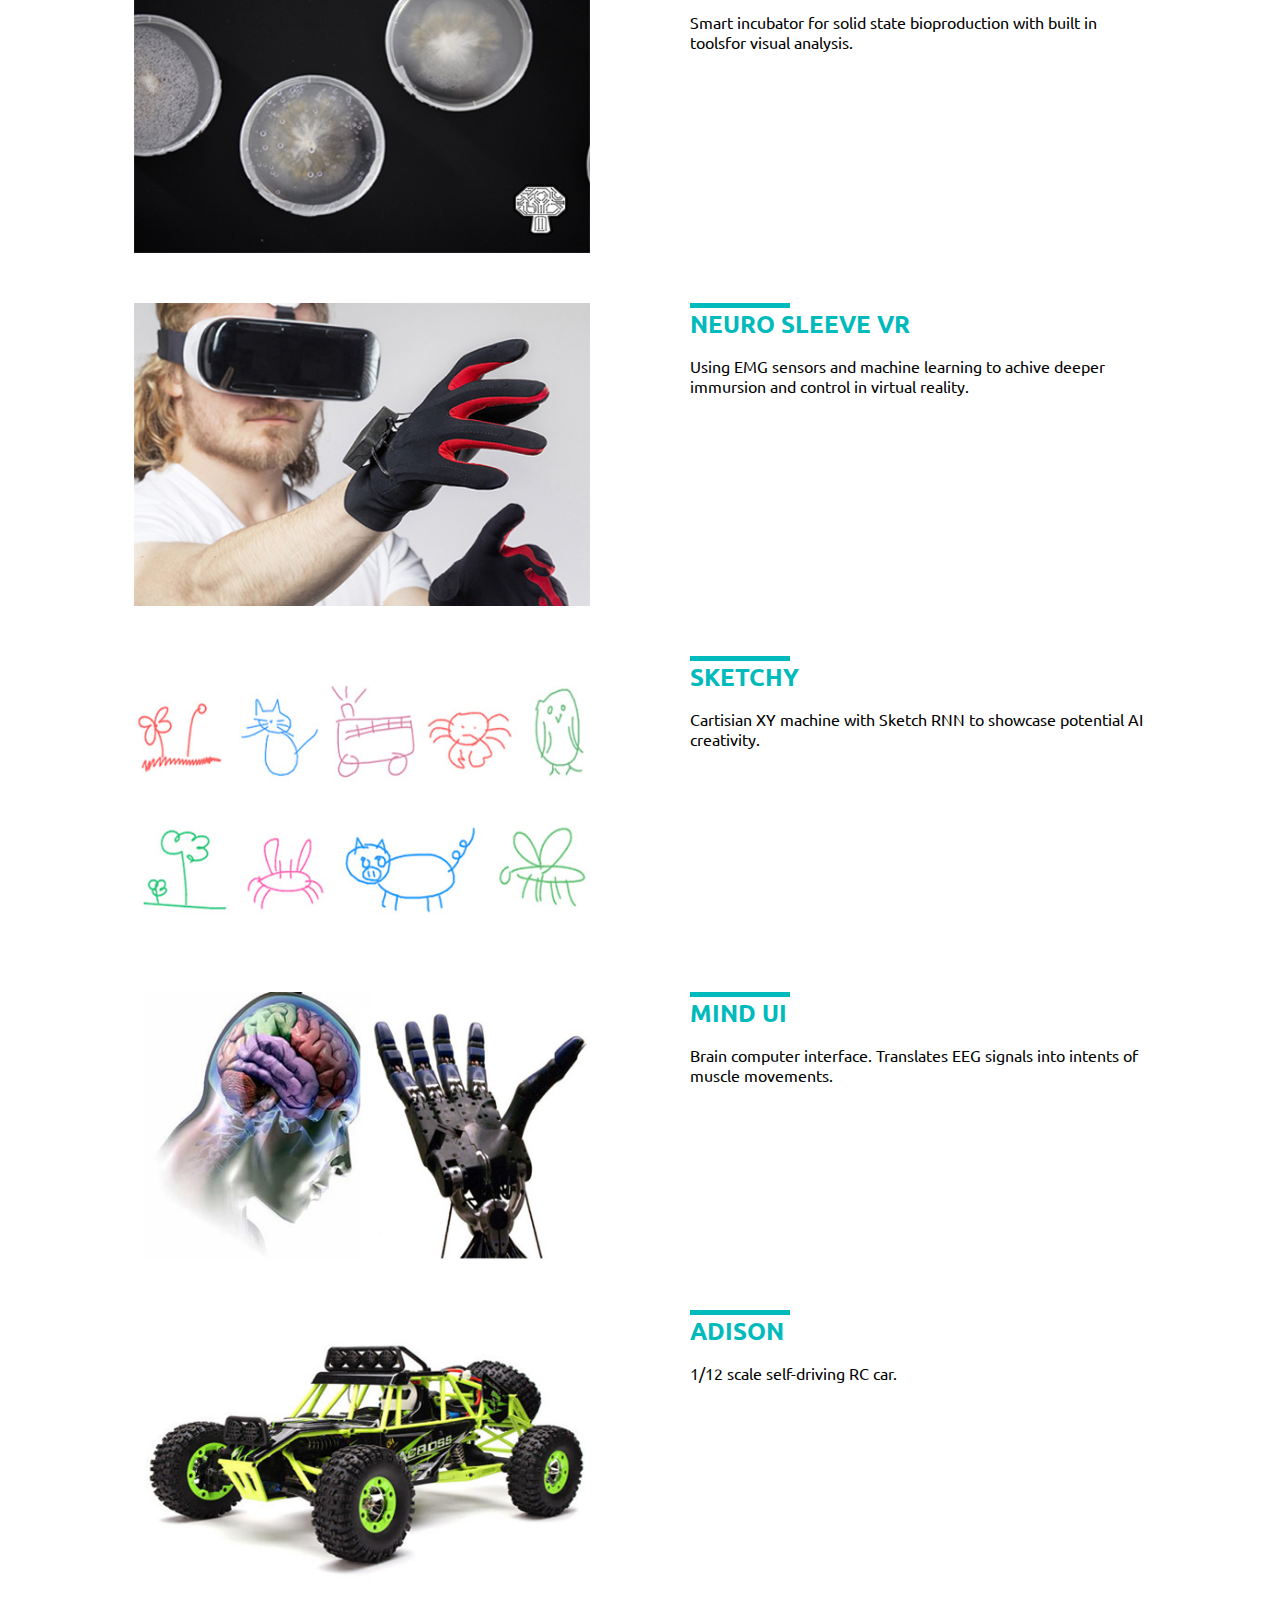
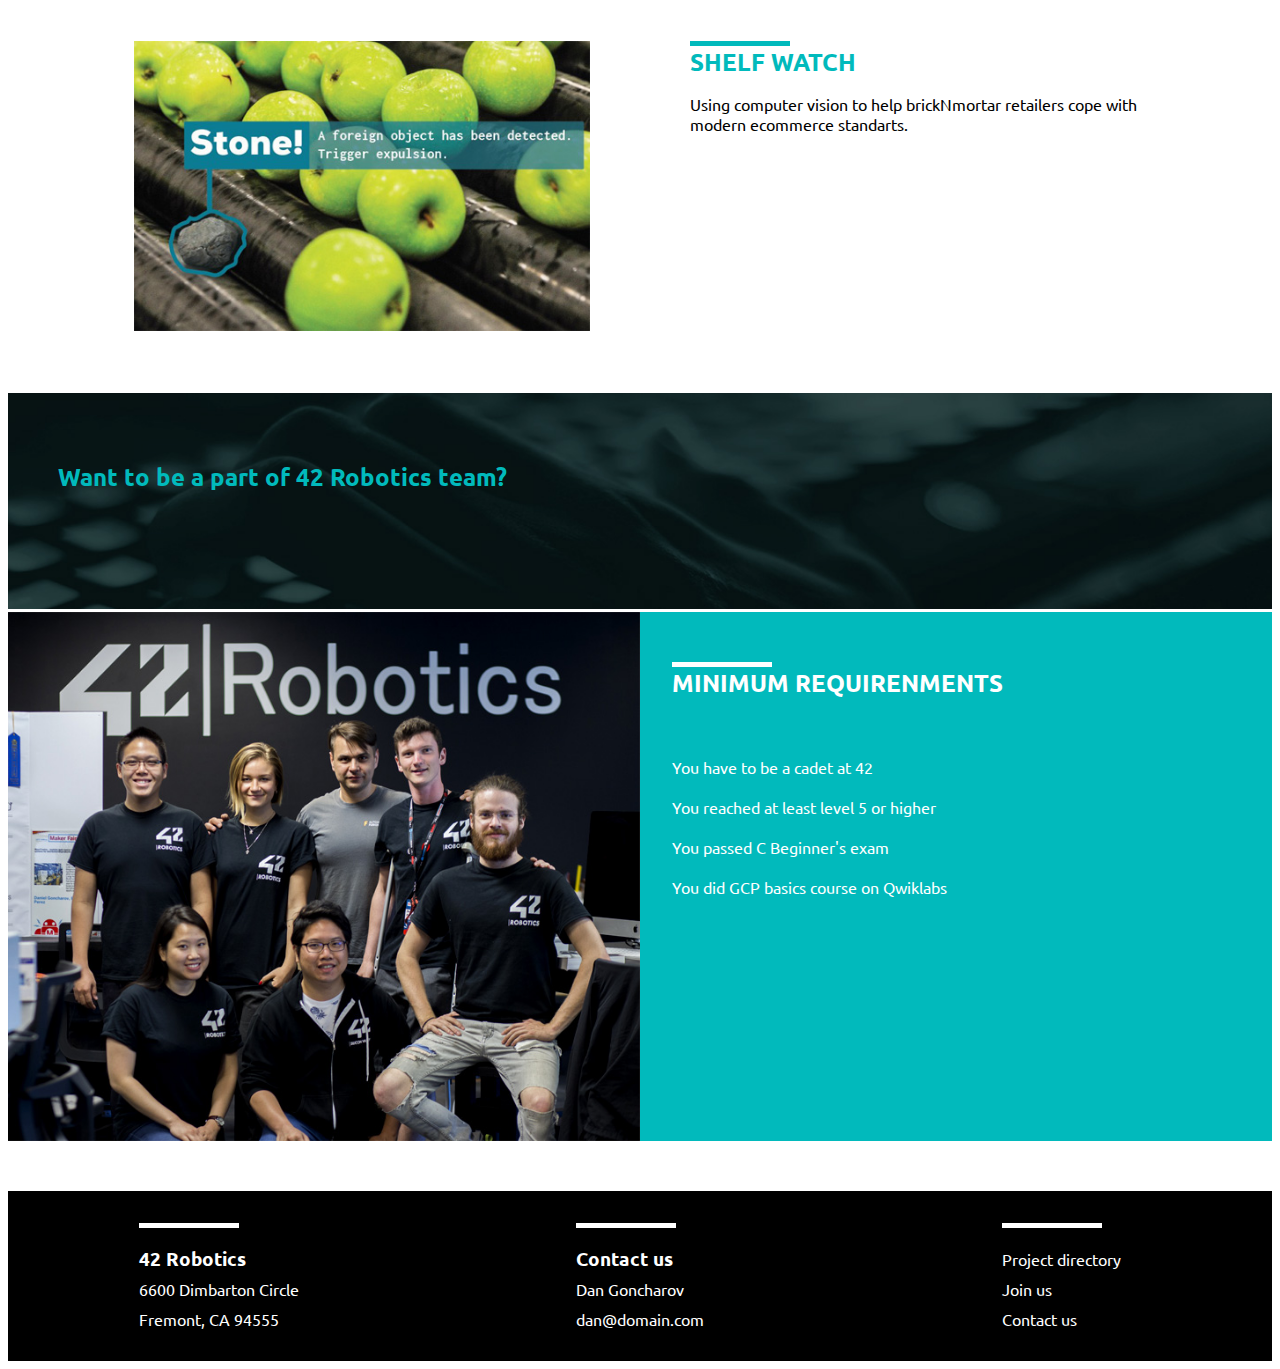
==== commit add82c61: "Add files via upload" ====
--- a/index.html
+++ b/index.html
@@ -4,136 +4,289 @@
     <meta charset="utf-8">
     <meta name="viewport" content="width=device-width, initial-scale=1">
     <title>42Robotics</title>
+    <link rel="stylesheet" href="https://use.fontawesome.com/releases/v5.7.2/css/all.css" integrity="sha384-fnmOCqbTlWIlj8LyTjo7mOUStjsKC4pOpQbqyi7RrhN7udi9RwhKkMHpvLbHG9Sr" crossorigin="anonymous">
     <link rel="stylesheet" href="styles/main.css">
-    <script src="script.js"></script>
+   
   </head>
     
   <body>
-      
-     <img id="face" src="assets/cover4.jpg" alt="girl in VR">
-      <div id="welcome">
-          <div class="line"></div>
-          <h4>WELCOME TO 42 ROBOTICS</h4>
+
+      
+          
+          
+    <div class="topnav" id="myTopnav">
+        <a href="#" id="logo" class="active">
+            <img src="assets/logo.png" alt="42"></a>
+<!--**********************************************-->
+        <div class="dropdown">
+            <button class="dropbtn">INNOVATION
+                <i class="fas fa-caret-down"></i>
+            </button>
+            <div class="dropdown-content">
+                <a href="https://www.42.us.org/innovation/">Innovation Overview</a>
+                <a href="https://www.42.us.org/innovation/opportunity-diversity-inclusion/">Opportunity, Diversity, Inclusion</a>
+                <a href="https://www.42.us.org/innovation/program-design/">Program Design</a>
+                <a href="https://www.42.us.org/innovation/our-mission-disrupting-engineering-education/">Our Mission</a>
+                <a href="https://www.42.us.org/innovation/why-attend-42/">Why Attend 42</a>
+                <a href="https://www.42.us.org/innovation/student-projects/">Student Projects</a>
+            </div>
+        </div>
+<!--**********************************************-->
+        <div class="dropdown">
+            <button class="dropbtn">PROGRAMS
+                <i class="fas fa-caret-down"></i>
+            </button>
+            <div class="dropdown-content">
+                <a href="https://www.42.us.org/program/">Programs Overview</a>
+                <a href="https://www.42.us.org/program/piscine/">Piscine</a>
+                <a href="https://www.42.us.org/program/the-42-program/">The 42 Program</a>
+                <a href="https://www.42.us.org/program/high-school-students-free-coding-program/">HackHighSchool</a>
+                <a href="https://www.42.us.org/program/42-starfleet-academy-1-year-software-engineering-program/">42 Starfleet Academy (1yr)</a>
+                <a href="https://www.42.us.org/program/part-time-software-engineering-program/">Part-time Program</a>
+                <a href="https://www.42.us.org/program/internships/">Internships</a>
+                <a href="https://www.42.us.org/program/real-world-skills/">Real-world Skills</a>
+
+                <a href="https://www.42.us.org/program/specialization-electives/">Specialization/Electives</a>
+                <a href="https://www.42.us.org/program/job-opportunities/">Job Opportunities</a>
+                <a href="https://www.42.us.org/program/gamification/">Gamification</a>
+                <a href="https://www.42.us.org/program/peer-to-peer-learning/">Peer-To-Peer Learning</a>
+            </div>
+        </div>
+ <!--*********************************************-->       
+        <div class="dropdown">
+            <button class="dropbtn">CAMPUS LIFE
+                <i class="fas fa-caret-down"></i>
+            </button>
+            <div class="dropdown-content">
+                <a href="https://www.42.us.org/campus-life/">Campus Life Overview</a>
+                <a href="https://www.42.us.org/campus-life/blog/">Blog</a>
+                <a href="https://www.42.us.org/campus-life/diversity/">Diversity</a>
+                <a href="https://www.42.us.org/campus-life/student-clubs-organizations/">Student Clubs &amp; Organizations</a>
+                <a href="https://www.42.us.org/campus-life/facilities-resources/">Facilities &amp; Resources</a>
+                <a href="https://www.42.us.org/campus-life/dining-housing-living/">Dining/Housing/Living</a>
+                <a href="https://www.42.us.org/campus-life/parents-family/">Parents &amp; Family</a>
+                <a href="https://www.42.us.org/campus-life/student-profiles/">Student Profiles</a>
+                <a href="https://www.42.us.org/campus-life/alumni-profiles/">Alumni Profiles</a>
+            </div>
+        </div> 
+<!--*********************************************-->
+        <div class="dropdown">
+            <button class="dropbtn">ADMISSIONS
+                <i class="fas fa-caret-down"></i>
+            </button>
+            <div class="dropdown-content">
+                <a href="https://www.42.us.org/42-admissions-overview-requirements-process/">Admissions Overview</a>
+                <a href="https://www.42.us.org/42-admissions-overview-requirements-process/admissions-process/">Admissions Process</a>
+                <a href="https://www.42.us.org/42-admissions-overview-requirements-process/scholarships-financial-aid/">Scholarships/Financial Aid</a>
+                <a href="https://www.42.us.org/42-admissions-overview-requirements-process/admissions-requirements/">Admissions Requirements</a>
+                <a href="https://www.42.us.org/42-admissions-overview-requirements-process/international-students/">International Students</a>
+                <a href="https://www.42.us.org/42-admissions-overview-requirements-process/transfer-students/">Transfer Students</a>
+                <a href="https://www.42.us.org/42-admissions-overview-requirements-process/free-college-no-tuition/">No Tuition</a>
+                <a href="https://www.42.us.org/42-admissions-overview-requirements-process/faq/">F.A.Q</a>
+                
+            </div>
+        </div>
+ <!--*********************************************--> 
+        <div class="dropdown">
+            <button class="dropbtn">CORPORATE &#38 PARTNERS
+                <i class="fas fa-caret-down"></i>
+            </button>
+            <div class="dropdown-content">
+                <a href="https://www.42.us.org/corporate-partners/">Overview</a>
+                <a href="https://www.42.us.org/corporate-partners/partners/">Partners</a>
+                <a href="https://www.42.us.org/corporate-partners/work-with-us/">Work With Us</a>
+                <a href="https://www.42.us.org/corporate-partners/recruit/">Recruit</a>
+                <a href="https://www.42.us.org/corporate-partners/corporate-and-community-events/">Corporate &amp; Community events</a>
+                <a href="https://www.42.us.org/corporate-partners/media-kit/">Media Kit</a>
+               
+            </div>
+        </div>
+ <!--*********************************************--> 
+        <div class="dropdown">
+            <button class="dropbtn">ABOUT
+                <i class="fas fa-caret-down"></i>
+            </button>
+            <div class="dropdown-content">
+                <a href="https://www.42.us.org/about/">About Us</a>
+                <a href="https://www.42.us.org/about/reputation/">Reputation</a>
+                <a href="https://www.42.us.org/about/team/">Team</a>
+                <a href="https://www.42.us.org/about/visit/">Visit</a>
+                <a href="https://www.42.us.org/about/news/">News</a>
+                <a href="https://www.42.us.org/about/calendar-events/">Calendar &amp; Events</a>
+                <a href="https://www.42.us.org/about/contact-us/">Contact us</a>
+               
+            </div>
+        </div>
+ <!--*********************************************--> 
+           
+            <a href="javascript:void(0);" class="icon" onclick="myFunction()">&#9776;</a>
+    </div>  
+          
+      
+      
+      
+      
+      
+   
+      
+      
+      
+      <div #id="mainpage">
+      
+         <img id="face" src="assets/cover4.jpg" alt="girl in VR">
+          <div id="welcome">
+              <div class="line"></div>
+              <h4>WELCOME TO 42 ROBOTICS</h4>
+          </div>
+    <!--      LINKS BOX START-->
+          <section class="links">
+              <a href="#team" class="onelink">
+                  <img id="icon" src="assets/join.png">
+                  <div id="button">JOIN US</div>
+              </a>
+              <a href="#projects" class="onelink">
+                  <img id="icon" src="assets/projects.png">
+                  <div id="button">PROJECT DIRECTORY</div>
+              </a>
+              <a href="#footer" class="onelink">
+                  <img id="icon" src="assets/mail.png">
+                  <div id="button">CONTACT INFO</div>
+              </a>
+
+          </section>
+          <!--      LINKS BOX END-->
+
+          <div id="projects" class="wrap">
+              <img src="assets/cerebro.jpg">
+              <div class="nested">
+                  <div class="line"></div>
+                  <h2>CEREBRO VOICE</h2>
+                  <p>Using machine learning to understand neuro-muscular activity of vocal cords into words and sentences.</p>
+
+              </div>
+              <img src="assets/myco.jpg">
+              <div class="nested">
+                  <div class="line"></div>
+                  <h2>MYCOTRONICS</h2>
+                  <p>Smart incubator for solid state bioproduction with built in toolsfor visual analysis.</p>
+
+              </div>
+              <img src="assets/glove.jpg">
+              <div class="nested">
+                  <div class="line"></div>
+                  <h2>NEURO SLEEVE VR</h2>
+                  <P>Using EMG sensors and machine learning to achive deeper immursion and control in virtual reality.</P>
+
+              </div>
+              <img src="assets/sketchy.jpg">
+              <div class="nested">
+                  <div class="line"></div>
+                  <h2>SKETCHY</h2>
+                  <P>Cartisian XY machine with Sketch RNN to showcase potential AI creativity.</P>
+
+              </div>
+              <img src="assets/mindui.jpg">
+              <div class="nested">
+                  <div class="line"></div>
+                  <h2>MIND UI</h2>
+                  <p>Brain computer interface. Translates EEG signals into intents of muscle movements.</p>
+
+              </div>
+              <img src="assets/rc.jpg">
+              <div class="nested">
+                  <div class="line"></div>
+                  <h2>ADISON</h2>
+                  <p>1/12 scale self-driving RC car.</p>
+
+              </div>
+              <img src="assets/retail.jpg">
+              <div class="nested">
+                  <div class="line"></div>
+                  <h2>SHELF WATCH</h2>
+                  <P>Using computer vision to help brickNmortar retailers cope with modern ecommerce standarts.</P>
+
+              </div>
+          </div>
+          <!--END GRID-->
+          <div id="team">
+              <h4 id="wanna">Want to be a part of 42 Robotics team?</h4>
+              <img id="keyboard" src="assets/keys.jpg">
+          </div>
+          <div class="minigrid"> 
+              <img src="assets/team.jpg">
+    <!--          <p id="teamdate">42 Robotics team (August 2018)</p>-->
+              <div id="require">
+                  <div class="wline line"></div>
+                  <h2>MINIMUM REQUIRENMENTS</h2>
+                  <ul>
+                      <li>You have to be a cadet at 42</li>
+                      <li>You reached at least level 5 or higher</li>
+                      <li>You passed C Beginner's exam</li>
+                      <li>You did GCP basics course on Qwiklabs</li>
+
+                  </ul>
+              </div>
+          </div>
+
+          <!--  FOOTER -->
+
+          <div id="footer">
+
+              <div class="address">
+                  <div class="fline"></div>
+                  <ul>
+                      <li><h3>42 Robotics</h3></li>
+                      <li>6600 Dimbarton Circle
+                      <li>Fremont, CA 94555</li>
+                  </ul>
+
+              </div>
+              <div class="contact">
+                  <div class="fline"></div>
+                  <ul>
+                      <li><h3>Contact us</h3></li>
+                      <li>Dan Goncharov</li>
+                      <li>dan@domain.com</li>
+                  </ul>
+
+              </div>
+              <div class="menu">
+                  <div class="fline"></div>
+                  <ul>
+                      <li><a href="#projects">Project directory</a></li>
+                      <li><a href="#team">Join us</a></li>
+                      <li><a href="#footer">Contact us</a></li>
+                  </ul>
+
+              </div>
+
+          </div>
       </div>
-<!--      LINKS BOX START-->
-      <section class="links">
-          <a href="#team" class="onelink">
-              <img id="icon" src="assets/join.png">
-              <div id="button">JOIN US</div>
-          </a>
-          <a href="#projects" class="onelink">
-              <img id="icon" src="assets/projects.png">
-              <div id="button">PROJECT DIRECTORY</div>
-          </a>
-          <a href="#footer" class="onelink">
-              <img id="icon" src="assets/mail.png">
-              <div id="button">CONTACT INFO</div>
-          </a>
-      
-      </section>
-      <!--      LINKS BOX END-->
-      
-      <div id="projects" class="wrap">
-          <img src="assets/cerebro.jpg">
-          <div class="nested">
-              <div class="line"></div>
-              <h2>CEREBRO VOICE</h2>
-              <p>Using machine learning to understand neuro-muscular activity of vocal cords into words and sentences.</p>
-              
-          </div>
-          <img src="assets/myco.jpg">
-          <div class="nested">
-              <div class="line"></div>
-              <h2>MYCOTRONICS</h2>
-              <p>Smart incubator for solid state bioproduction with built in toolsfor visual analysis.</p>
-              
-          </div>
-          <img src="assets/glove.jpg">
-          <div class="nested">
-              <div class="line"></div>
-              <h2>NEURO SLEEVE VR</h2>
-              <P>Using EMG sensors and machine learning to achive deeper immursion and control in virtual reality.</P>
-              
-          </div>
-          <img src="assets/sketchy.jpg">
-          <div class="nested">
-              <div class="line"></div>
-              <h2>SKETCHY</h2>
-              <P>Cartisian XY machine with Sketch RNN to showcase potential AI creativity.</P>
-              
-          </div>
-          <img src="assets/mindui.jpg">
-          <div class="nested">
-              <div class="line"></div>
-              <h2>MIND UI</h2>
-              <p>Brain computer interface. Translates EEG signals into intents of muscle movements.</p>
-              
-          </div>
-          <img src="assets/rc.jpg">
-          <div class="nested">
-              <div class="line"></div>
-              <h2>ADISON</h2>
-              <p>1/12 scale self-driving RC car.</p>
-              
-          </div>
-          <img src="assets/retail.jpg">
-          <div class="nested">
-              <div class="line"></div>
-              <h2>SHELF WATCH</h2>
-              <P>Using computer vision to help brickNmortar retailers cope with modern ecommerce standarts.</P>
-              
-          </div>
-      </div>
-      <!--END GRID-->
-      <div id="team">
-          <h4 id="wanna">Want to be a part of 42 Robotics team?</h4>
-          <img id="keyboard" src="assets/keys.jpg">
-      </div>
-      <div class="minigrid"> 
-          <img src="assets/team.jpg">
-<!--          <p id="teamdate">42 Robotics team (August 2018)</p>-->
-          <div id="require">
-              <div class="wline line"></div>
-              <h2>MINIMUM REQUIRENMENTS</h2>
-              <ul>
-                  <li>You have to be a cadet at 42</li>
-                  <li>You reached at least level 5 or higher</li>
-                  <li>You passed C Beginner's exam</li>
-                  <li>You did GCP basics course on Qwiklabs</li>
-              
-              </ul>
-          </div>
-      </div>
-      
-      <!--  FOOTER -->
-      
-      <div id="footer">
-          
-          <div class="address">
-              <div class="fline"></div>
-              <h3>42 Robotics</h3>
-              <p>6600 Dimbarton Circle<br>
-              Fremont, CA 94555</p>
-          </div>
-          <div class="contact">
-              <div class="fline"></div>
-              <h3>Contact us</h3>
-              <p>Dan Goncharov<br>
-                  dan@domain.com<br>
-              574 554 4722</p>
-          
-          </div>
-          <div class="menu">
-              <div class="fline"></div>
-              <ul>
-                  <li><a href="#projects">Project directory</a></li>
-                  <li><a href="#team">Join us</a></li>
-                  <li><a href="#footer">Contact us</a></li>
-              </ul>
-          
-          </div>
-    
-      </div>
+      
+      <script>
+          function myFunction() {
+              var x = document.getElementById("myTopnav");
+              if (x.className === "topnav") {
+                  x.className += " responsive";
+              } else {
+                  x.className = "topnav";
+              }
+          }
+      
+      
+      
+      
+      </script>
  
   </body>
 </html>
+    
+    
+    
+    
+    
+    
+    
+    
+    
+    --- a/styles/main.css
+++ b/styles/main.css
@@ -15,15 +15,15 @@
 
 #face{
     width:100%;
-    max-height:500px;
+    
 }
 #welcome{
     position: relative;
-    bottom:120px;
-    left:200px;
-    color:#01babc;
-}
-h3{
+    bottom:100px;
+    left:50px;
+    color:#01babc;
+}
+h4{
     margin:0;
 }
 
@@ -96,17 +96,19 @@
     display:grid;  
 }
 .minigrid img{
-    width:100%; 
+    width:100%;
+    
 }
 #require{
 
     background-color: #01babc;
-    height:320px;
+    height:100%;
     color:white;
 }
 #require h2{
     margin:0;
     padding-left: 5%;
+    
 }
 .wline{
     background-color:white;
@@ -116,16 +118,17 @@
 #require ul{
     list-style: none;
     line-height: 40px;
-    padding: 5%
+    padding: 5%; 
 }
 
 #team img{
+    margin-top:30px;
     width:100%;
 }
 #wanna{
     position:relative;
-    top: 150px;
-    left:50px;
+    top: 70px;
+    left:30px;
     color:#01babc;
 }
 
@@ -139,9 +142,10 @@
 /*--------FOOTER-------*/
 
 #footer{
+    margin-top:50px;
     background-color: black;
     width:100%;
-    height:400px;
+    height:480px;
     display:grid;
     justify-content: center;
 }
@@ -160,11 +164,12 @@
     margin:0;
 }
 
-.menu li a{
+ul li a,
+ul li{
     list-style: none;
     color:white;  
 }
-.menu ul{
+ul{
     line-height: 30px;
     padding-left: 0;
 }
@@ -178,3 +183,98 @@
 *************************
 -------------------------*/
 
+@media only screen and (min-width: 700px){
+    
+    .links{
+        flex-direction: row;
+        justify-content: space-around;
+        height:250px;
+        width:80%;
+        margin:auto;
+    }
+    .wrap img{
+        width:100%;
+        margin-top: 50px;
+    }
+    .wrap{
+        width:80%;
+        margin:auto;
+        grid-template-columns: 1fr 1fr;
+        grid-column-gap: 100px;
+    }
+    .line{
+        margin-top:50px;
+    }
+    
+    .minigrid{
+        grid-template-columns: 1fr 1fr;
+    }
+    #require{
+        height:100%;
+    }
+    #footer{
+        height:170px;
+        grid-template-columns: 1fr 1fr 1fr;
+    }
+    .address,
+    .contact,
+    .menu{
+    
+        place-self:center;
+        
+    }
+    #welcome h4,
+    #team h4{
+        font-size: 1.5rem;
+    }
+    
+    #wanna{
+        top: 130px;
+        left:50px;
+    }
+    
+    #welcome{
+        bottom:250px;
+        left:300px;
+    }
+    
+  
+    
+}
+
+
+
+
+
+
+
+
+
+
+
+
+
+
+
+
+
+
+
+
+
+
+
+
+
+
+
+
+
+
+
+
+
+
+
+
+
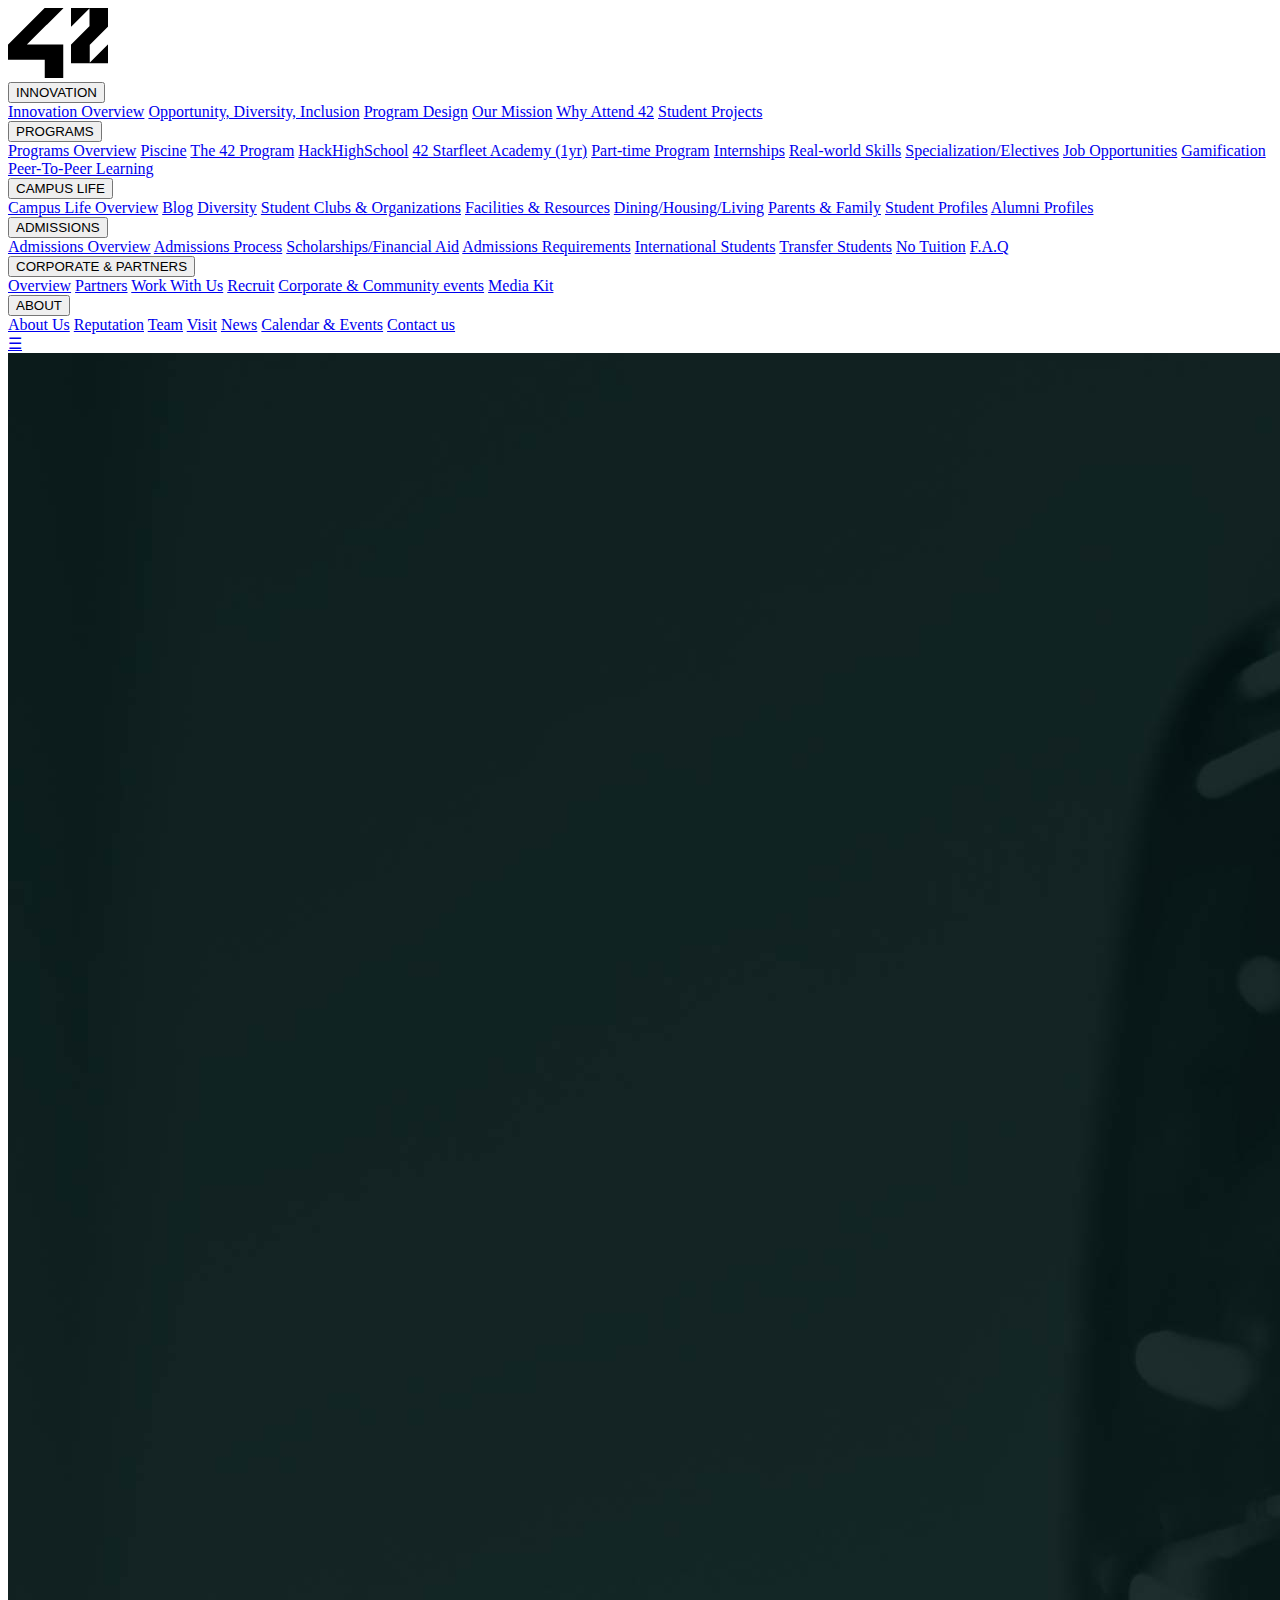
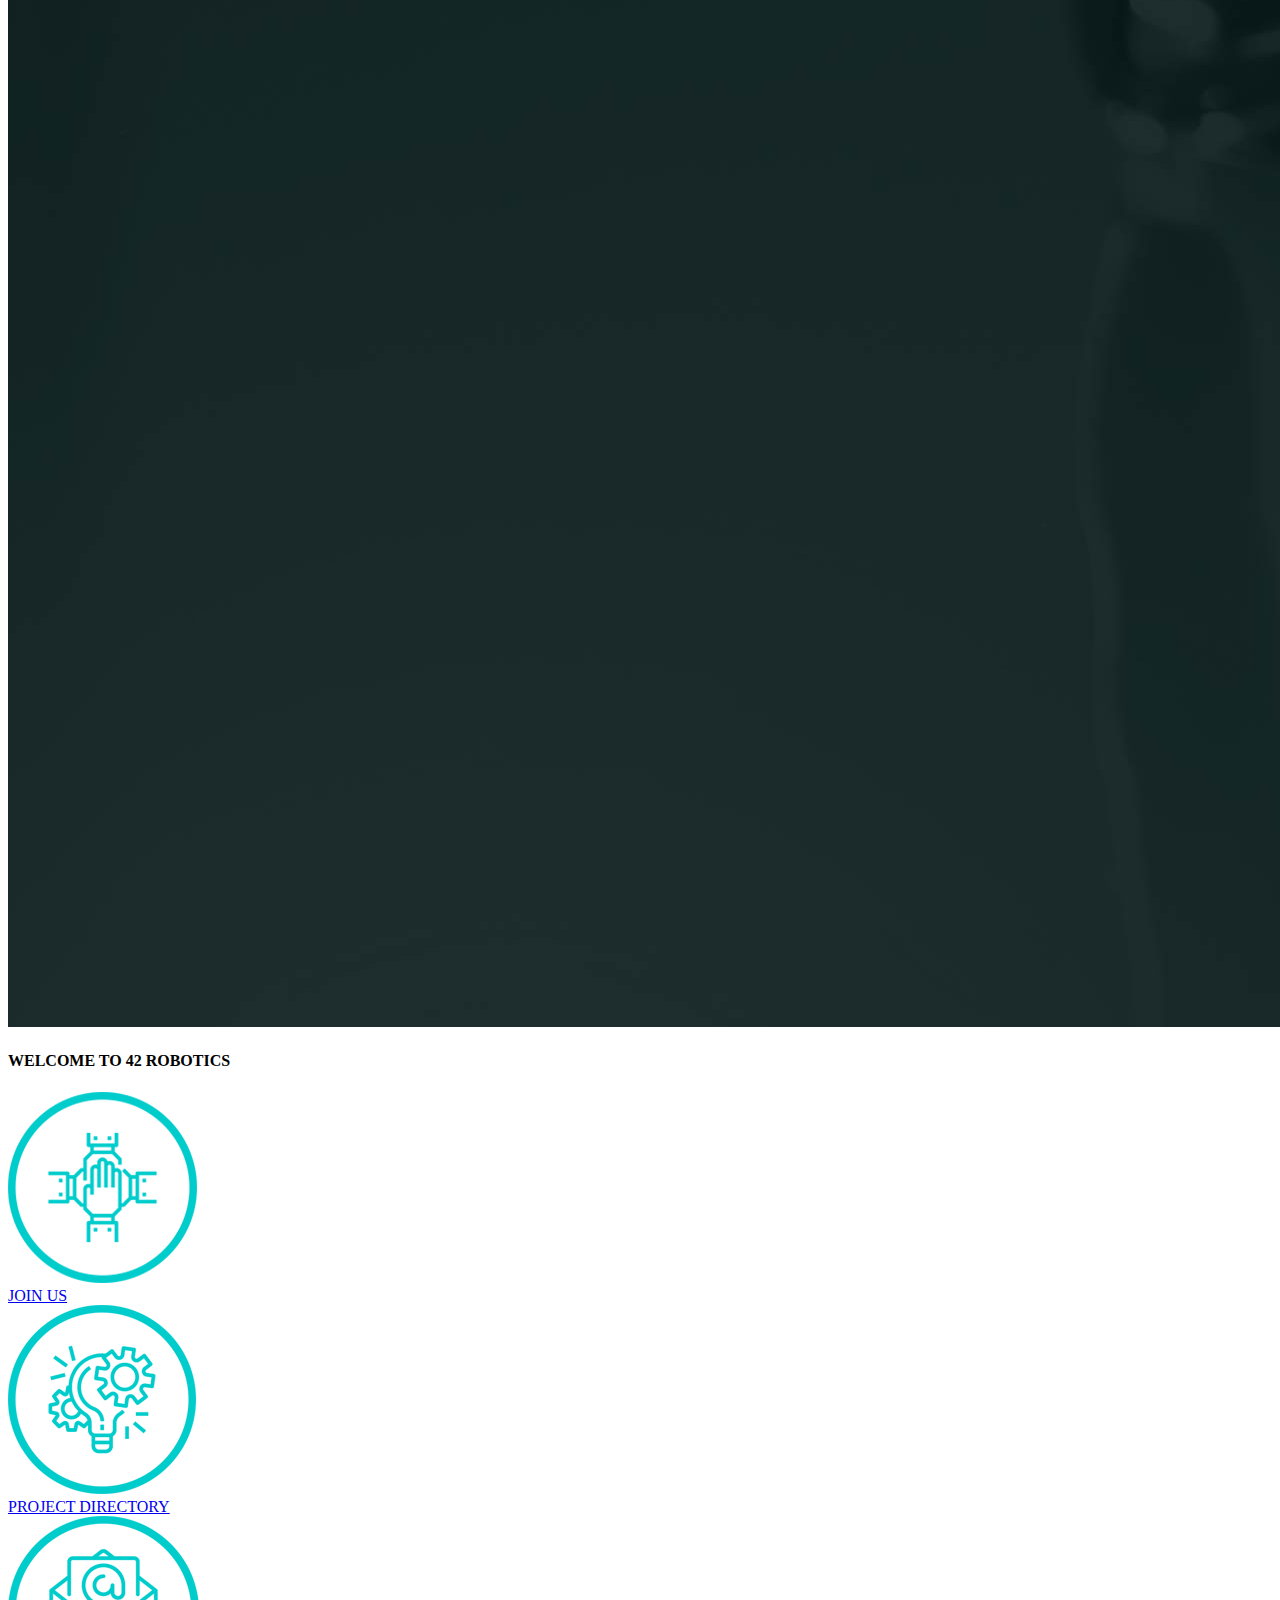
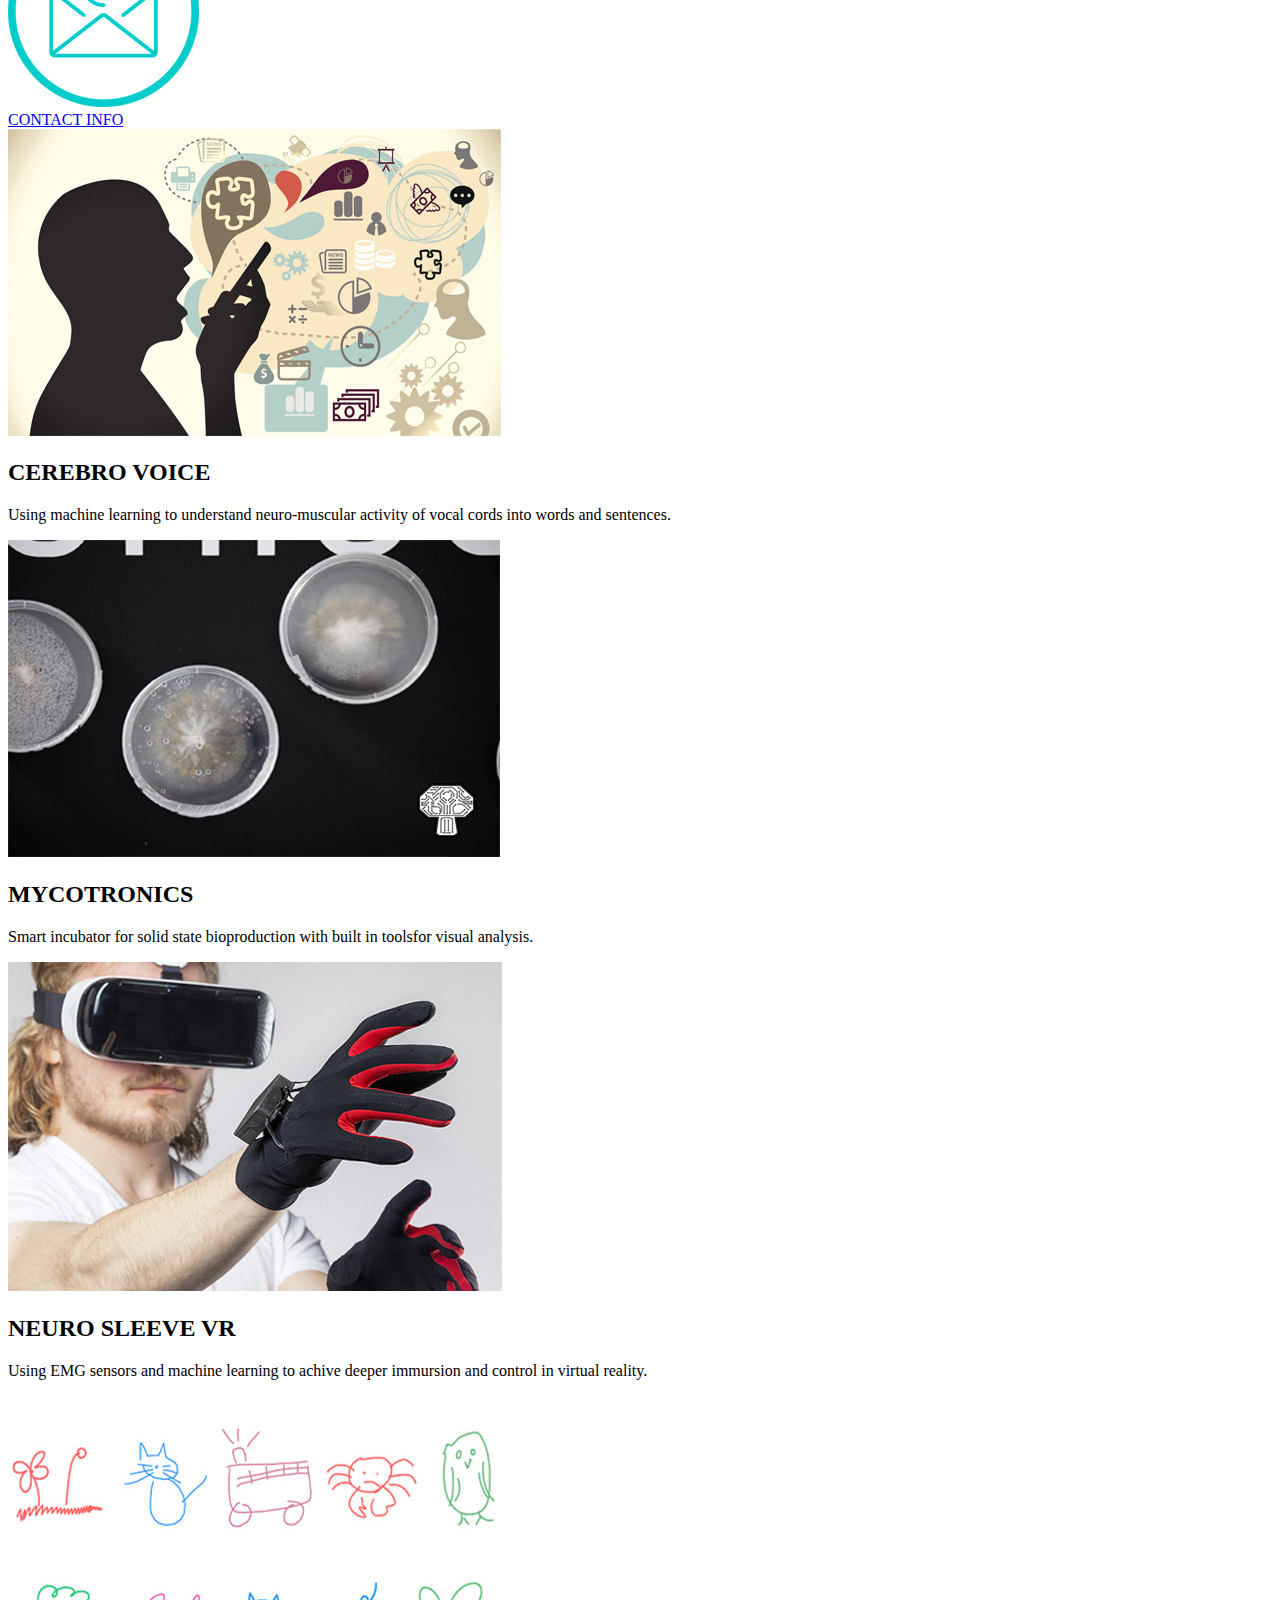
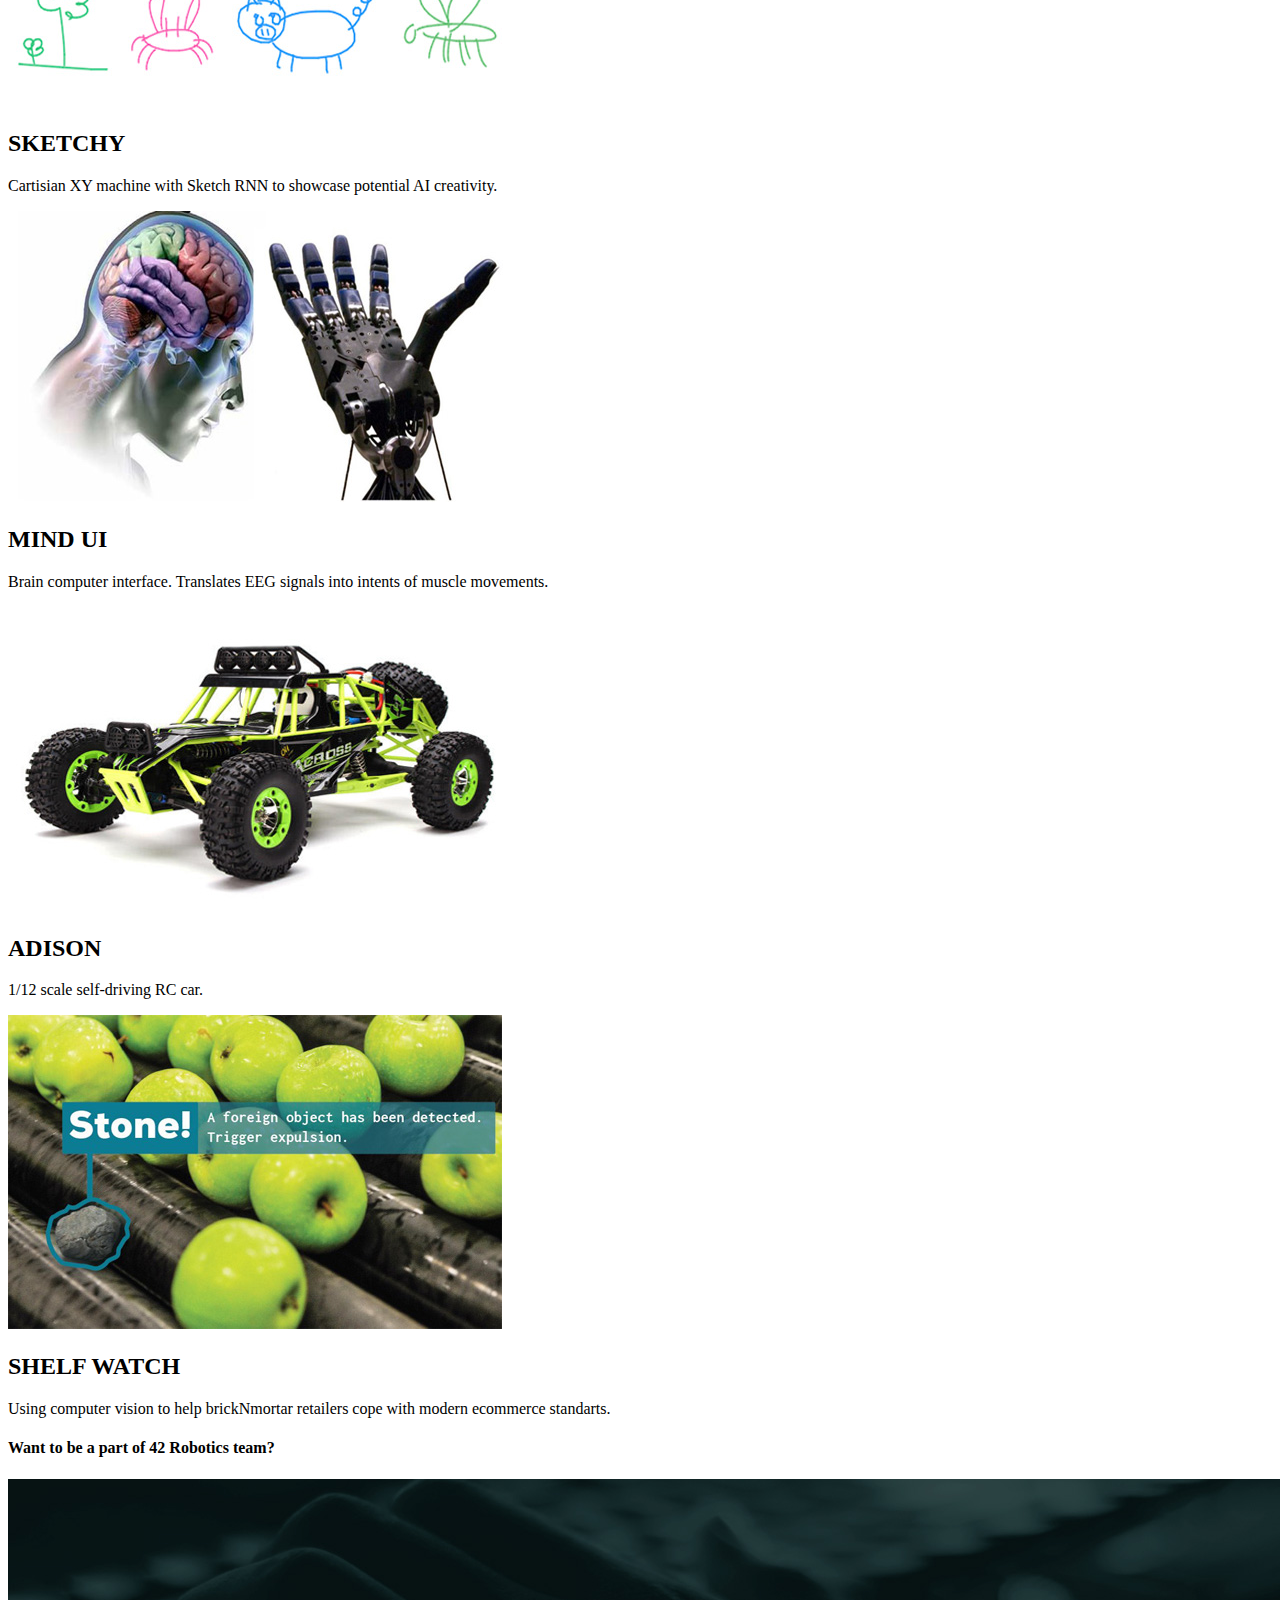
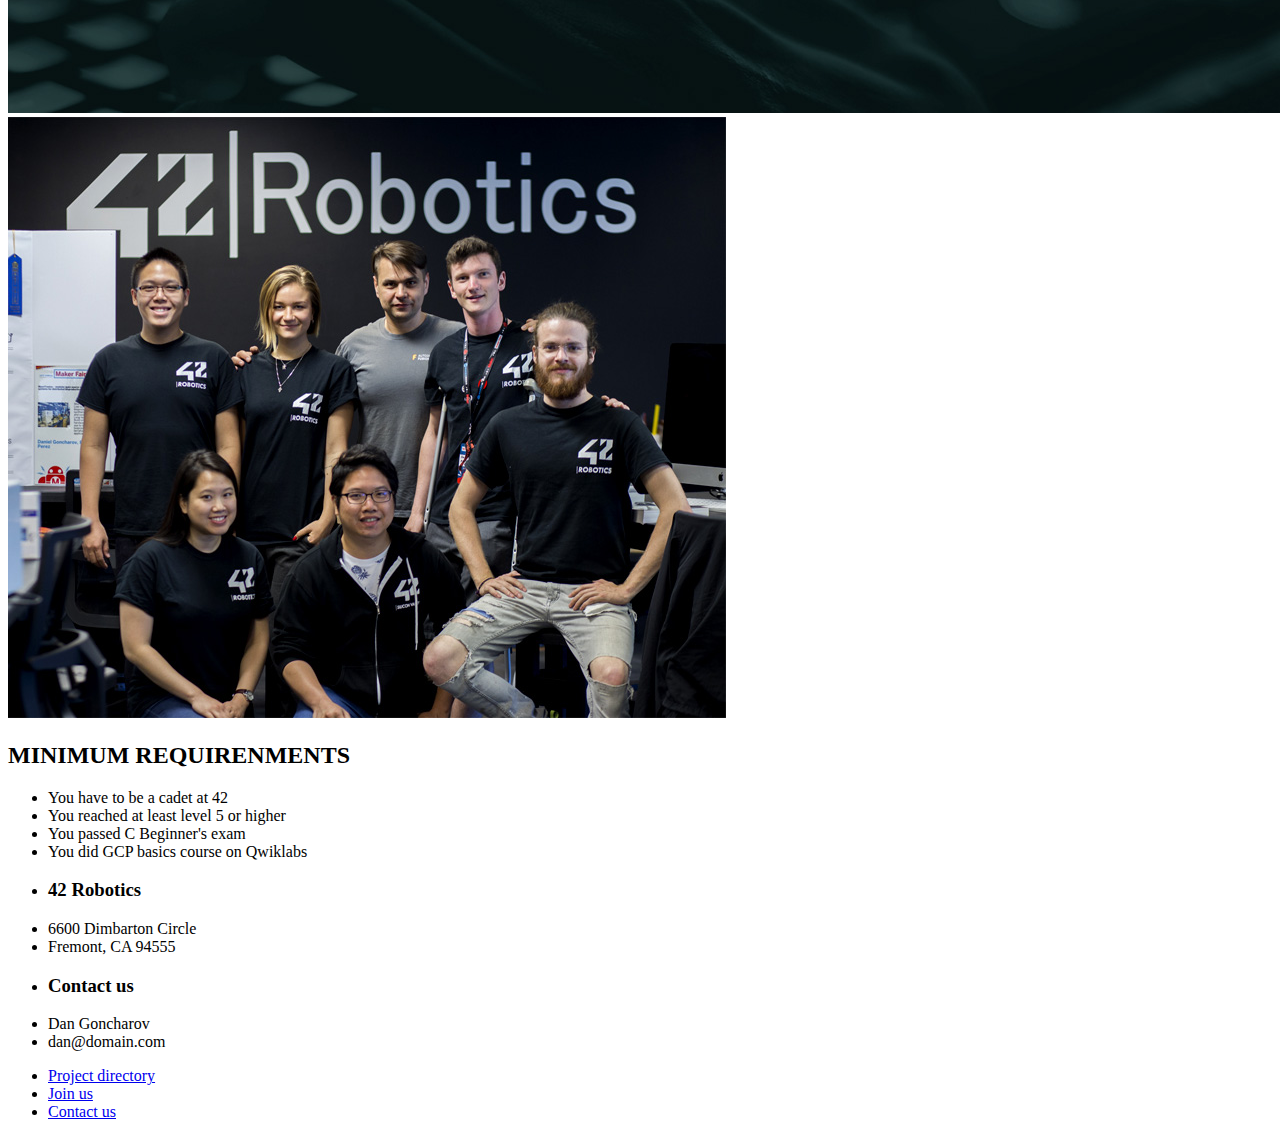
==== commit cfe6f590: "Update index.html" ====
--- a/index.html
+++ b/index.html
@@ -15,7 +15,7 @@
           
           
     <div class="topnav" id="myTopnav">
-        <a href="#" id="logo" class="active">
+        <a href="#mainpage" id="logo" class="active">
             <img src="assets/logo.png" alt="42"></a>
 <!--**********************************************-->
         <div class="dropdown">
@@ -289,4 +289,4 @@
     
     
     
-    +    
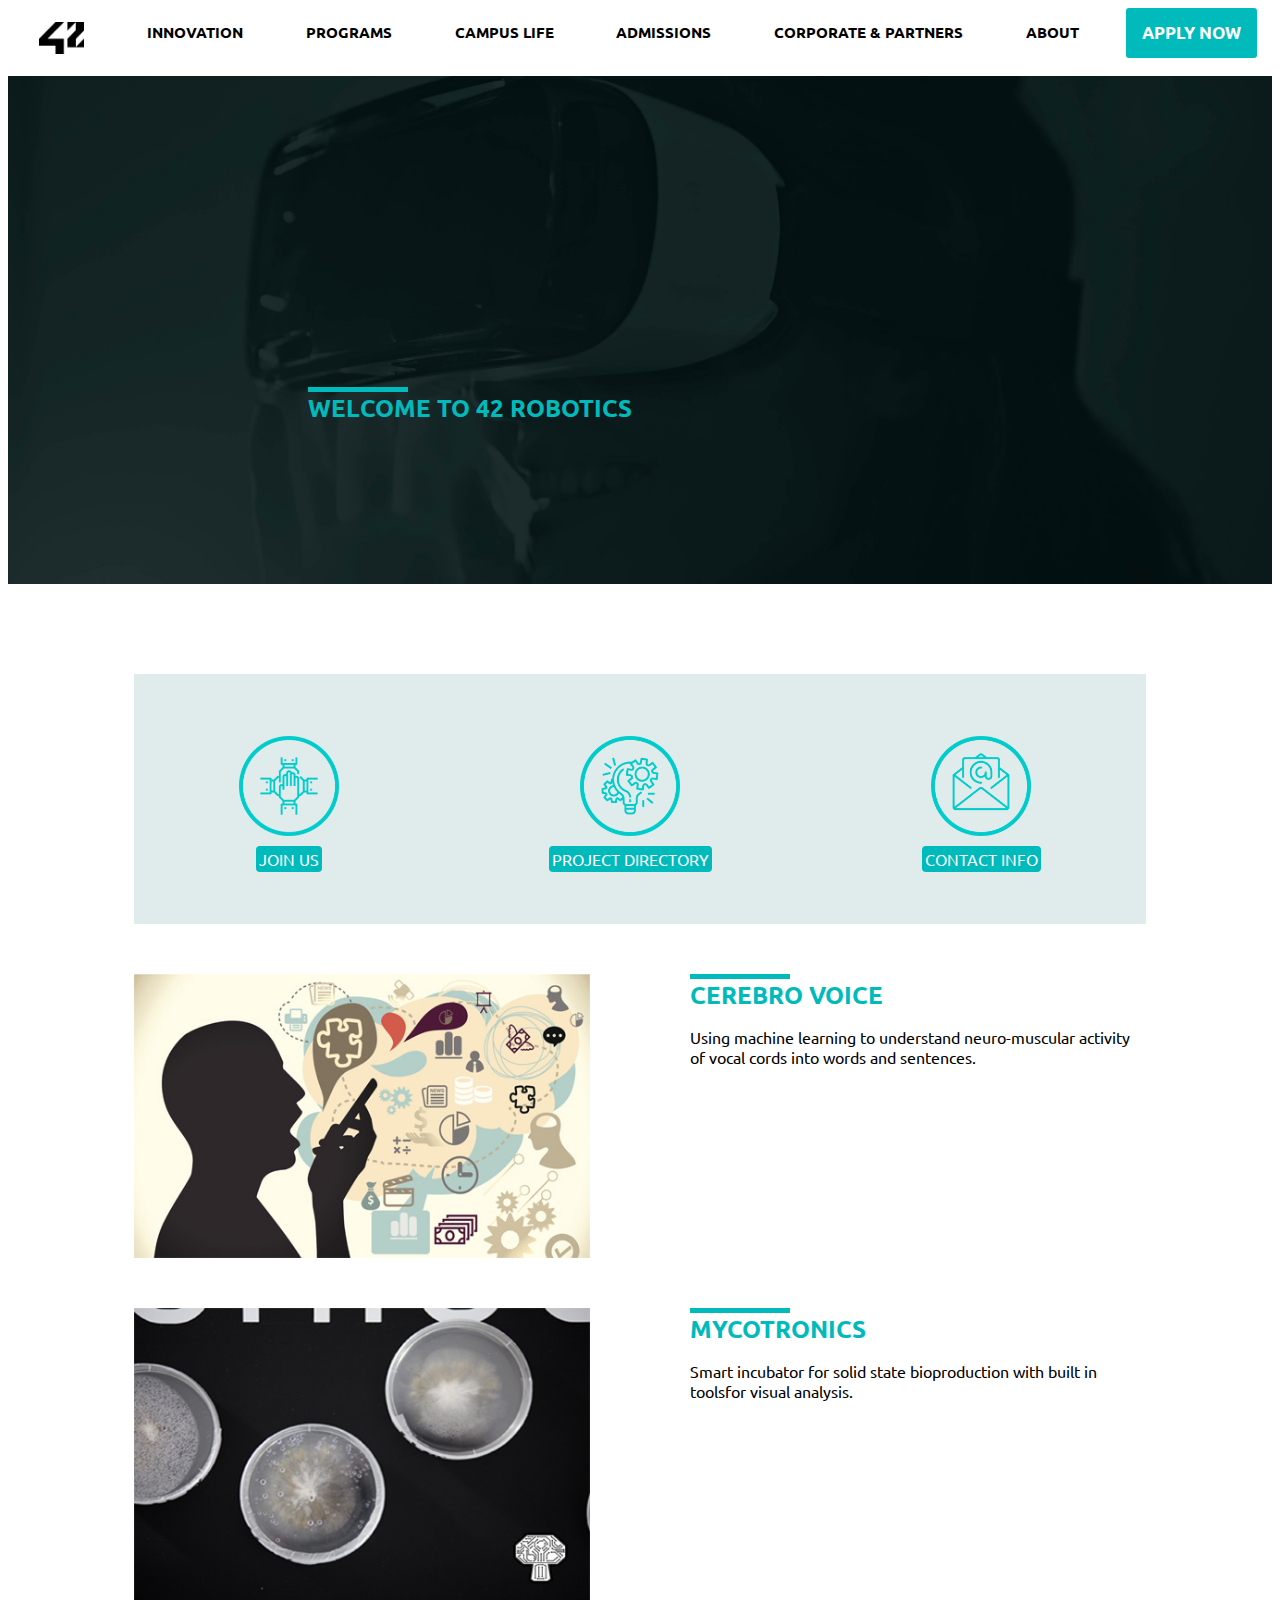
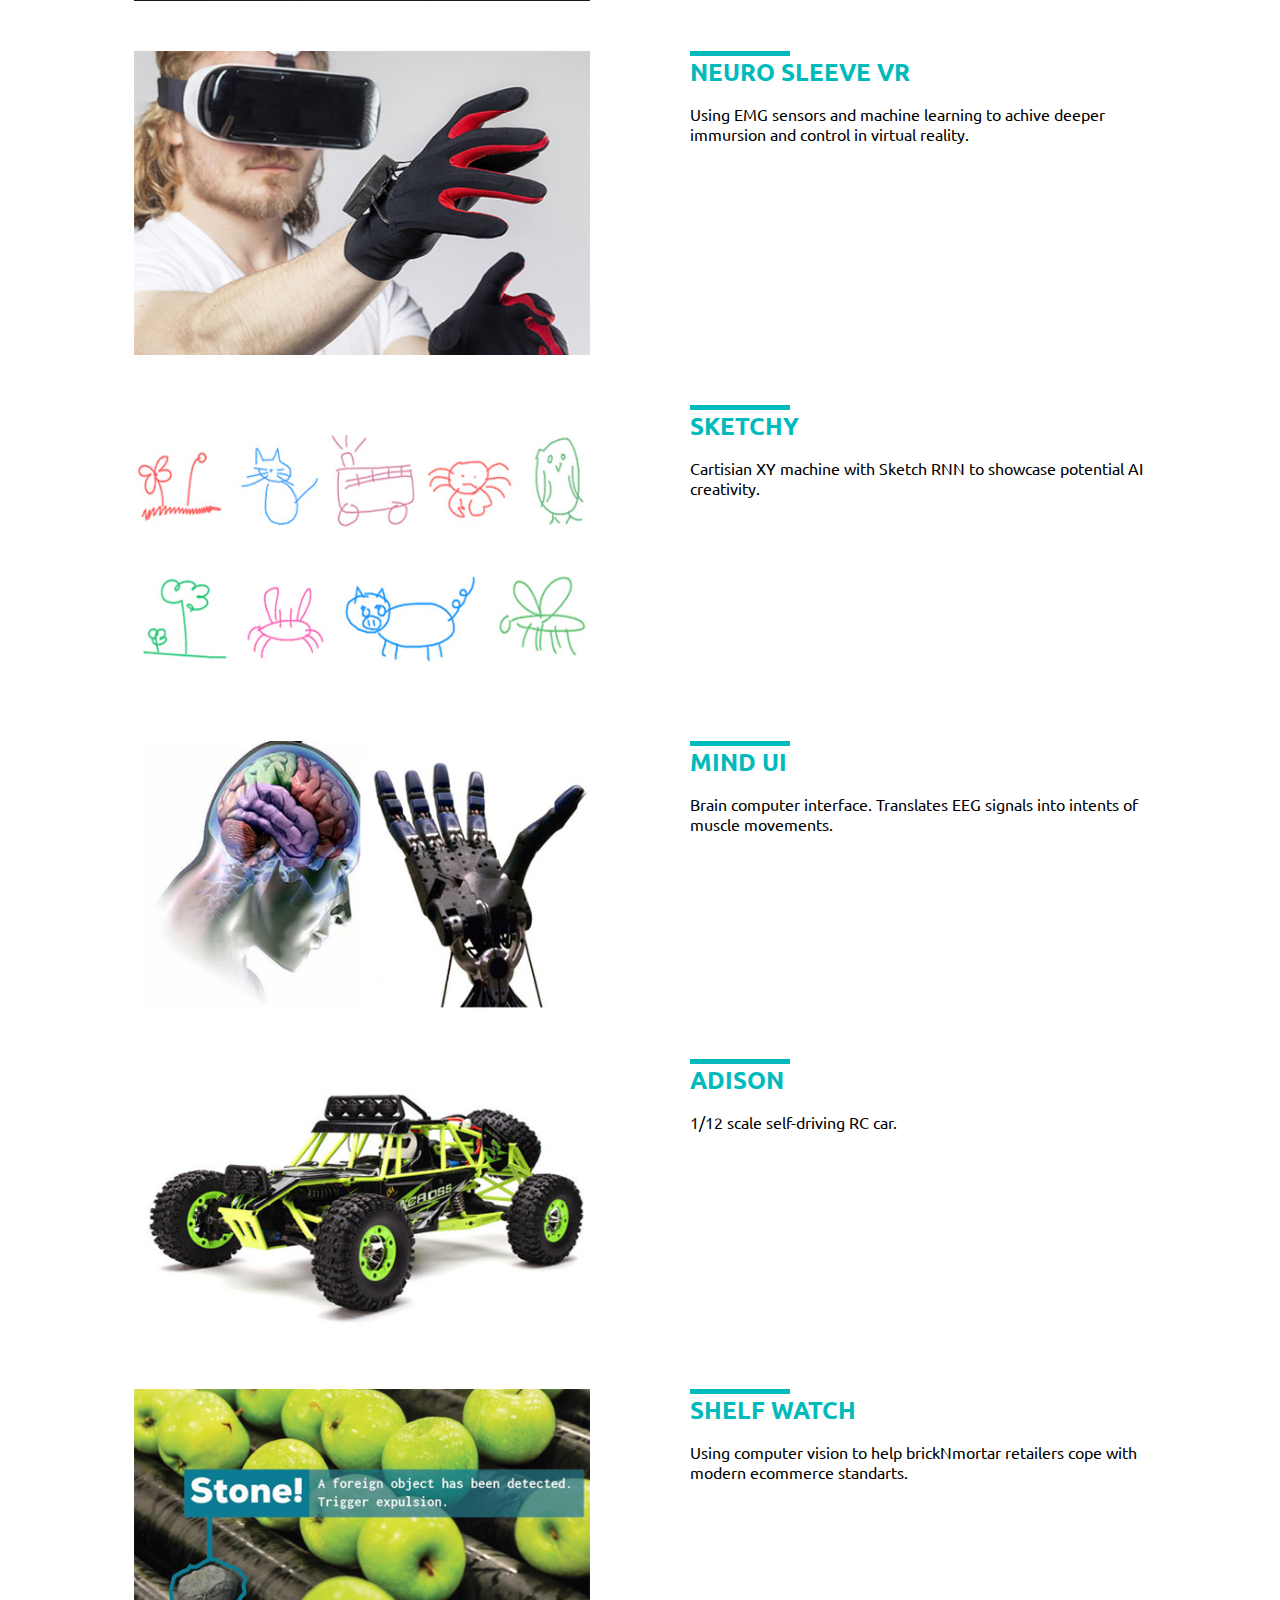
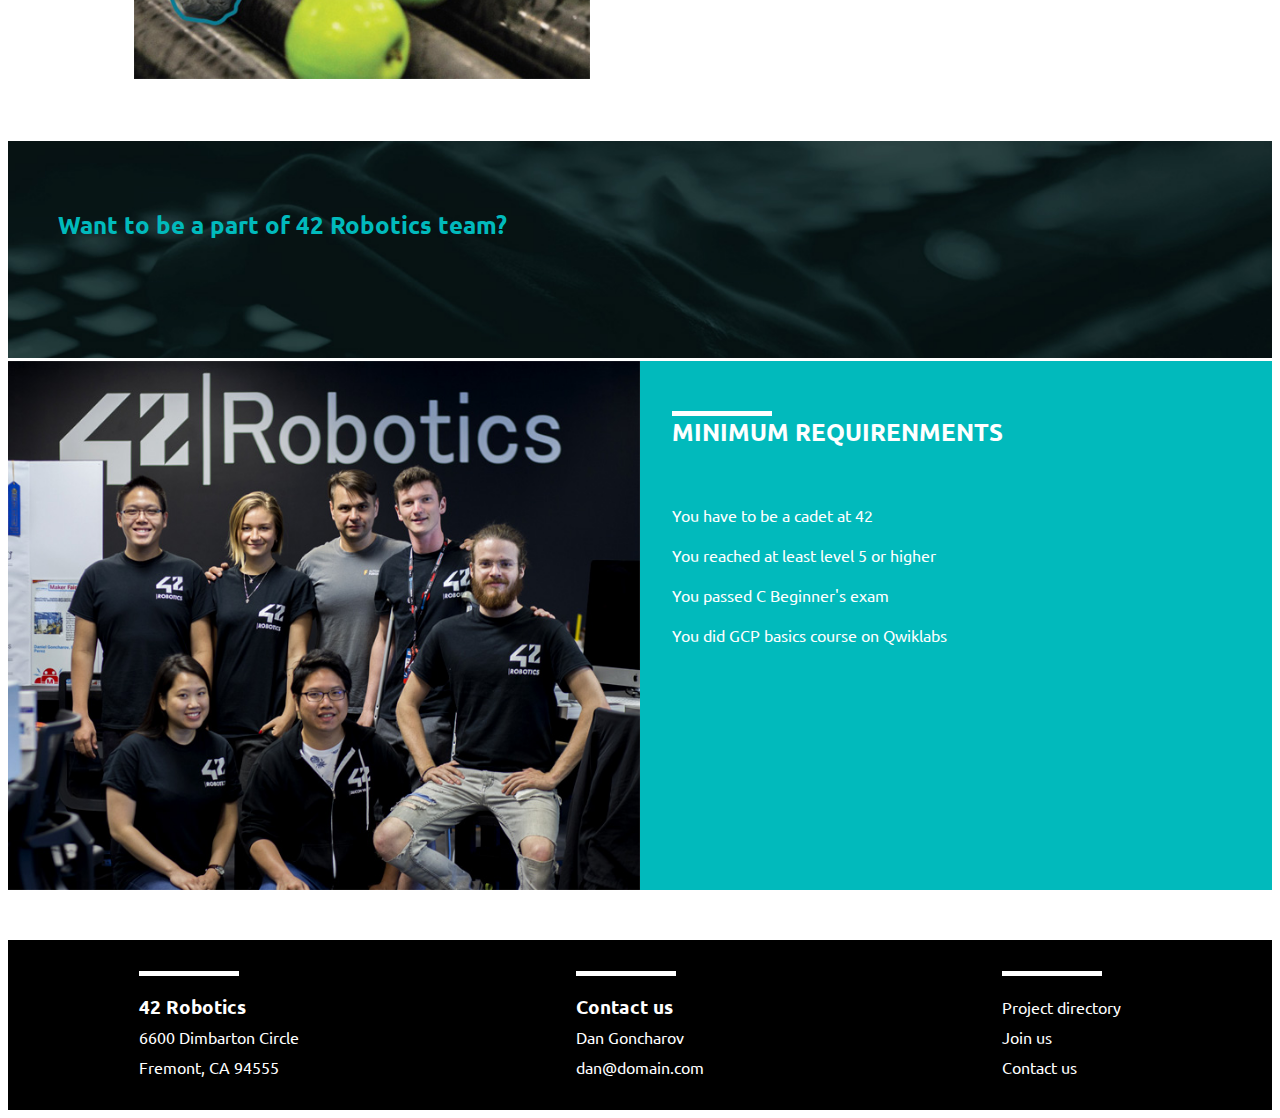
==== commit 55eb95af: "Add files via upload" ====
--- a/index.html
+++ b/index.html
@@ -117,19 +117,19 @@
                
             </div>
         </div>
+        
+        <div id="apply" class="dropdown">
+            <a >APPLY NOW</a>
+        </div>
  <!--*********************************************--> 
-           
+      
+        
             <a href="javascript:void(0);" class="icon" onclick="myFunction()">&#9776;</a>
-    </div>  
-          
-      
-      
-      
-      
-      
+          
+    </div> 
+      
+          
    
-      
-      
       
       <div #id="mainpage">
       
@@ -289,4 +289,4 @@
     
     
     
-    
+    --- a/styles/main.css
+++ b/styles/main.css
@@ -0,0 +1,416 @@
+@import url('https://fonts.googleapis.com/css?family=Ubuntu|VT323');
+@import url('https://fonts.googleapis.com/css?family=Ubuntu:400,700');
+
+body{
+    font-family: 'Ubuntu', sans-serif;
+}
+
+
+/*-----------------------
+*************************
+     MOBILE FIRST      
+*************************
+-------------------------*/
+
+/*----------------------
+     NAVIGATION
+-----------------------*/
+
+.topnav {
+  overflow: hidden;
+  background-color: white;
+    display:flex;
+    flex-wrap: wrap;
+    justify-content: space-around;
+
+}
+
+.topnav a {
+  float: left;
+  display: block;
+  color: black;
+  text-align: center;
+  padding: 14px 16px;
+  text-decoration: none;
+  font-size: 17px;
+}
+
+/*
+.active {
+  background-color: #01babc;
+  color: white;
+}
+*/
+#logo img{
+    width:45px;
+}
+
+.topnav .icon {
+  display: none;
+}
+
+.dropdown {
+   
+  float: left;
+  overflow: hidden;
+}
+
+.dropdown .dropbtn {
+  font-size: 15px;    
+  border: none;
+  outline: none;
+  color: black;
+  padding: 14px 16px;
+  background-color: inherit;
+  font-family: inherit;
+    font-weight: 700;
+  margin: 0;
+}
+
+
+.dropdown-content {
+  display: none;
+  position: absolute;
+  background-color: white;
+  min-width: 160px;
+  box-shadow: 0px 8px 16px 0px rgba(0,0,0,0.2);
+  z-index: 1;
+}
+
+.dropdown-content a {
+  float: none;
+  color: black;
+  padding: 12px 16px;
+  text-decoration: none;
+  display: block;
+  text-align: left;
+}
+
+.topnav a:hover{
+    color:#01babc;
+}
+#apply{
+    background-color: #01babc;
+    border-radius: 3px;
+    height:50px;
+}
+#apply a{
+    color:white;
+    font-weight: 700;
+}
+
+
+.dropdown:hover .dropdown-content {
+  display: block;
+}
+
+@media screen and (max-width: 600px) {
+  .topnav a:not(:first-child), .dropdown .dropbtn {
+    display: none;
+  }
+  .topnav a.icon {
+    float: right;
+    display: block;
+  }
+}
+
+@media screen and (max-width: 600px) {
+    
+  .topnav.responsive {position: relative; flex-direction: column;}
+  .topnav.responsive .icon {
+    position: absolute;
+    right: 0;
+    top: 0;
+  }
+  .topnav.responsive a {
+    float: none;
+    display: block;
+    text-align: left;
+  }
+  .topnav.responsive .dropdown {float: none;}
+  .topnav.responsive .dropdown-content {position: relative;}
+  .topnav.responsive .dropdown .dropbtn {
+    display: block;
+    
+    width: 100%;
+    text-align: left;
+  }
+}
+
+
+
+
+
+
+
+
+
+/*----------------------
+        MAIN PAGE
+-----------------------*/
+#face{
+    width:100%;
+    margin-top:5px;
+    
+}
+#welcome{
+    position: relative;
+    bottom:100px;
+    left:50px;
+    color:#01babc;
+}
+h4{
+    margin:0;
+}
+
+a{
+    text-decoration: none;
+    cursor:pointer;
+}
+
+/*----TOP LINKS----*/
+
+.links{
+    background-color: rgba(102, 153, 153, 0.2);
+    width:100%;
+    height:450px;
+    display:flex;
+    flex-direction: column;
+    align-items: center;
+}
+
+.onelink{
+    display:flex;
+    flex-direction: column;
+    align-items: center;
+}
+.onelink img{
+    margin-bottom: 10px;
+    margin-top:10px;
+}
+
+
+#icon{
+    width:100px;
+    height:100px;
+}
+#button{
+    padding:3px;
+    background-color: #01babc;
+    border-radius: 4px;
+    color:white;
+}
+
+/*-----GRID START-----*/
+.wrap img{
+    width:100%;
+    margin-top: 50px;
+}
+.wrap{
+    
+    display:grid;
+    
+}
+.line{
+    background-color: #01babc;
+    width:100px;
+    height:5px;
+    margin-top: 20px;  
+}
+
+.nested h2{
+    color:#01babc;
+    margin:0;
+}
+
+/*------GRID END------*/
+
+/*----REQUIRENMENTS----*/
+
+
+.minigrid{
+    display:grid;  
+}
+.minigrid img{
+    width:100%;
+    
+}
+#require{
+
+    background-color: #01babc;
+    height:100%;
+    color:white;
+}
+#require h2{
+    margin:0;
+    padding-left: 5%;
+    
+}
+.wline{
+    background-color:white;
+    margin-left: 5%;
+    
+}
+#require ul{
+    list-style: none;
+    line-height: 40px;
+    padding: 5%; 
+}
+
+#team img{
+    margin-top:30px;
+    width:100%;
+}
+#wanna{
+    position:relative;
+    top: 70px;
+    left:30px;
+    color:#01babc;
+}
+
+#teamdate{
+    margin-top:2px;
+    color:#01babc;
+    text-align: center;
+    
+}
+
+/*--------FOOTER-------*/
+
+#footer{
+    margin-top:50px;
+    background-color: black;
+    width:100%;
+    height:480px;
+    display:grid;
+    justify-content: center;
+}
+
+.fline{
+    background-color: white;
+    width:100px;
+    height:5px;
+    margin-bottom: 10px;
+    margin-top:20px;
+}
+
+#footer h3,
+#footer p{
+    color:white;
+    margin:0;
+}
+
+ul li a,
+ul li{
+    list-style: none;
+    color:white;  
+}
+ul{
+    line-height: 30px;
+    padding-left: 0;
+}
+
+
+
+
+/*-----------------------
+*************************
+         BIG SCREEN      
+*************************
+-------------------------*/
+
+@media only screen and (min-width: 700px){
+    
+    .links{
+        flex-direction: row;
+        justify-content: space-around;
+        height:250px;
+        width:80%;
+        margin:auto;
+    }
+    .wrap img{
+        width:100%;
+        margin-top: 50px;
+    }
+    .wrap{
+        width:80%;
+        margin:auto;
+        grid-template-columns: 1fr 1fr;
+        grid-column-gap: 100px;
+    }
+    .line{
+        margin-top:50px;
+    }
+    
+    .minigrid{
+        grid-template-columns: 1fr 1fr;
+    }
+    #require{
+        height:100%;
+    }
+    #footer{
+        height:170px;
+        grid-template-columns: 1fr 1fr 1fr;
+    }
+    .address,
+    .contact,
+    .menu{
+    
+        place-self:center;
+        
+    }
+    #welcome h4,
+    #team h4{
+        font-size: 1.5rem;
+    }
+    
+    #wanna{
+        top: 130px;
+        left:50px;
+    }
+    
+    #welcome{
+        bottom:250px;
+        left:300px;
+    }
+    
+  
+    
+}
+
+
+
+
+
+
+
+
+
+
+
+
+
+
+
+
+
+
+
+
+
+
+
+
+
+
+
+
+
+
+
+
+
+
+
+
+
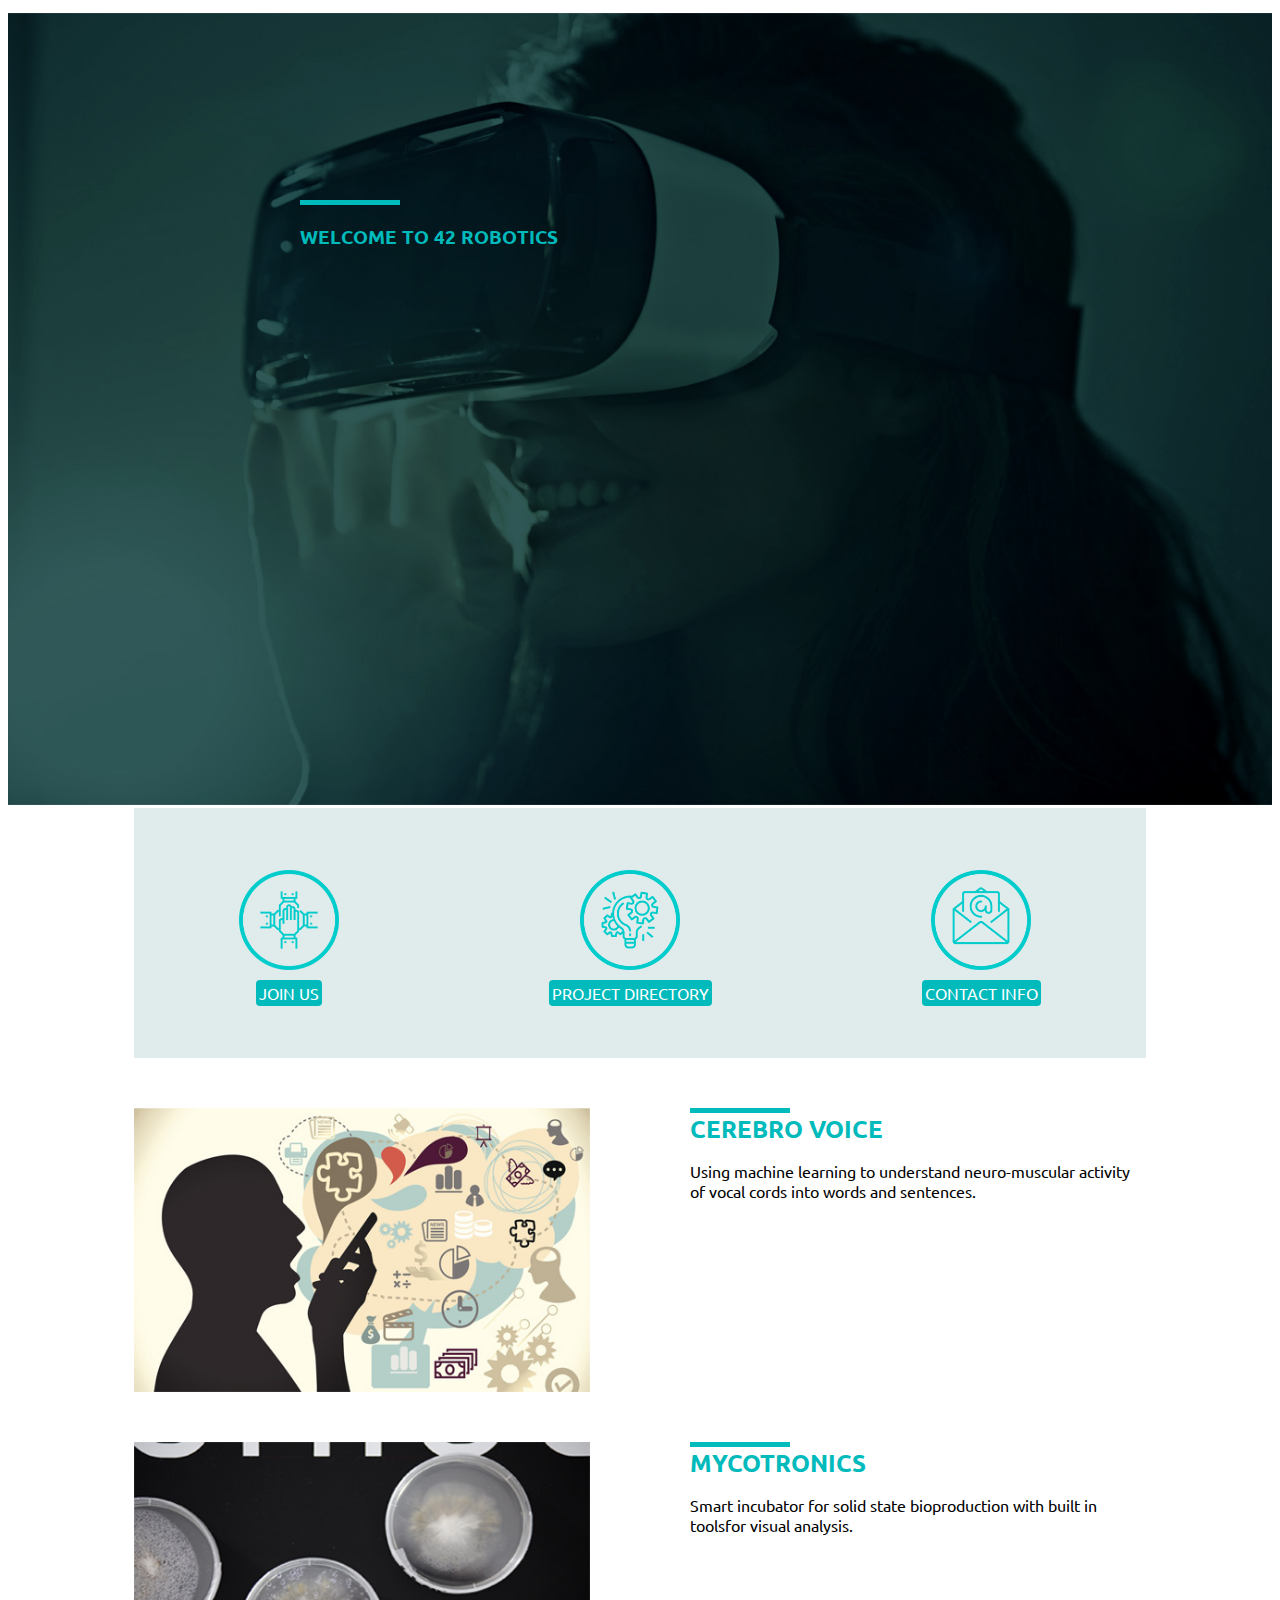
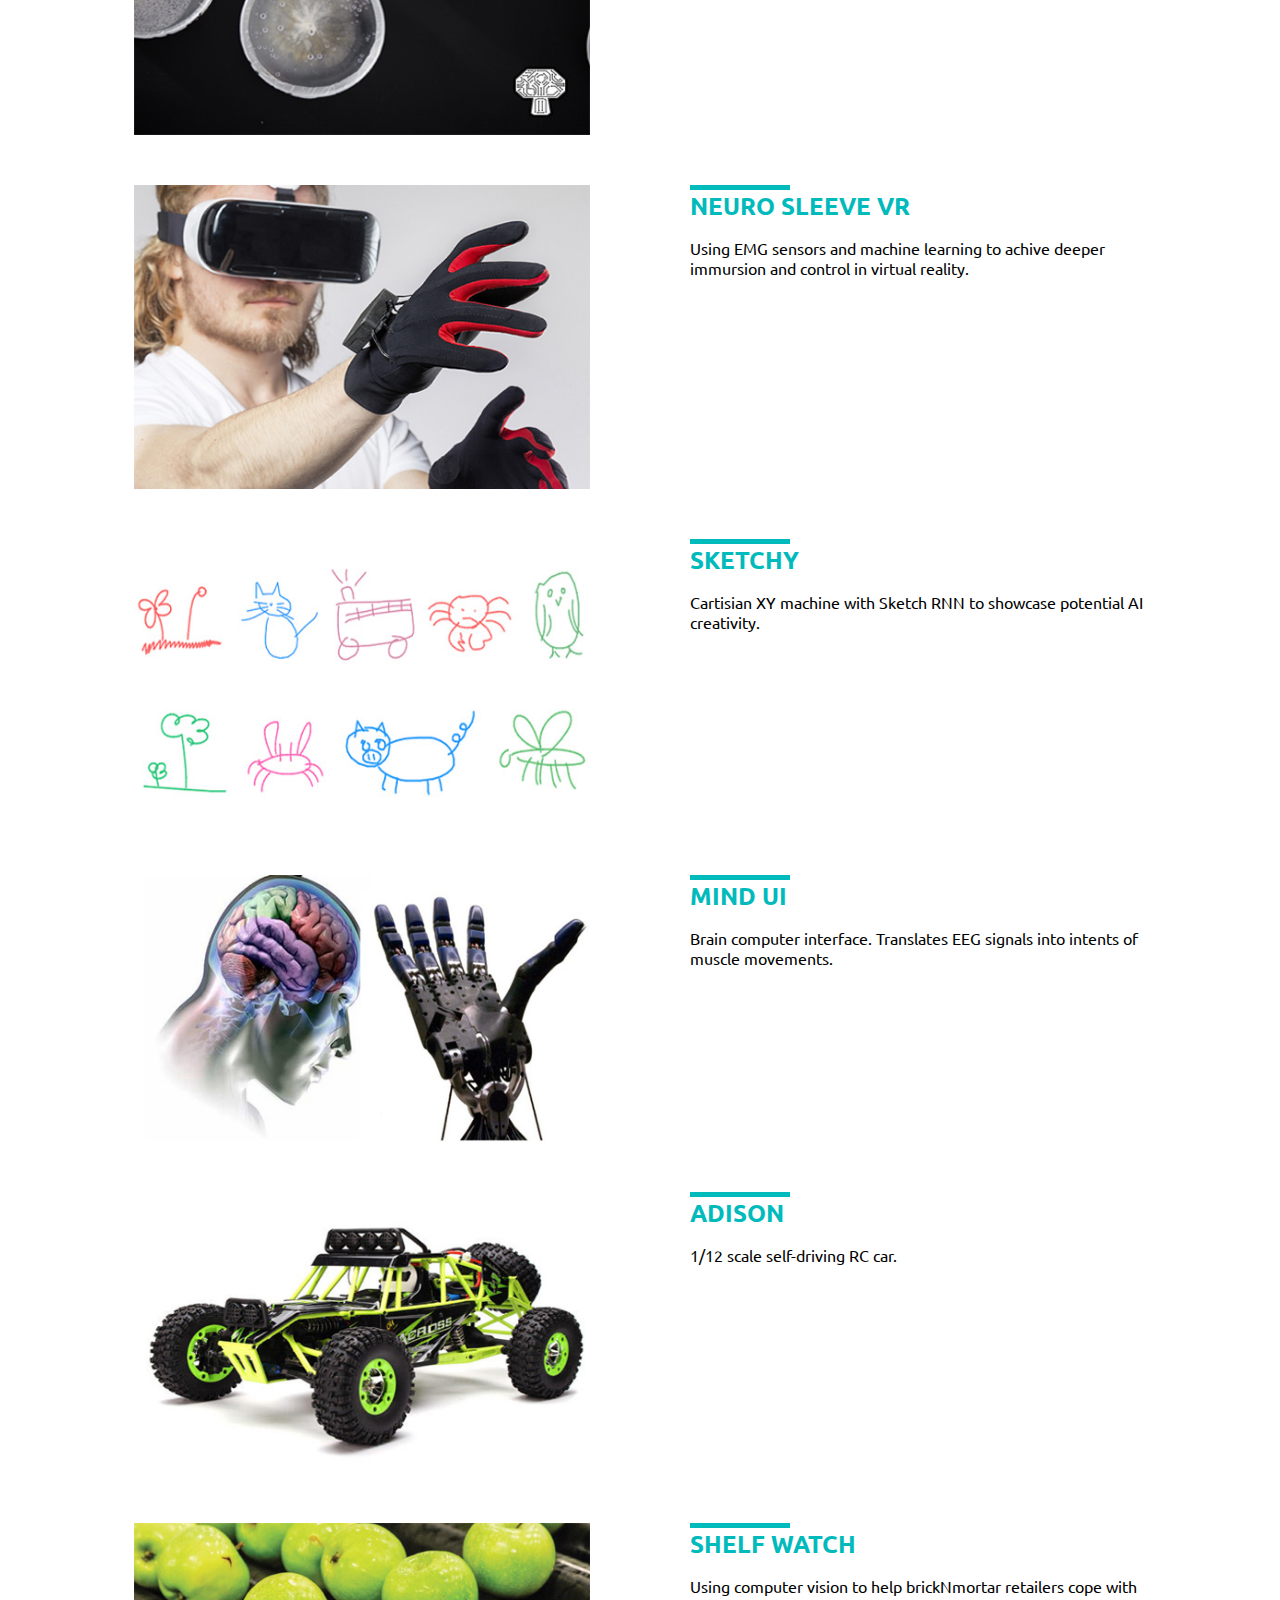
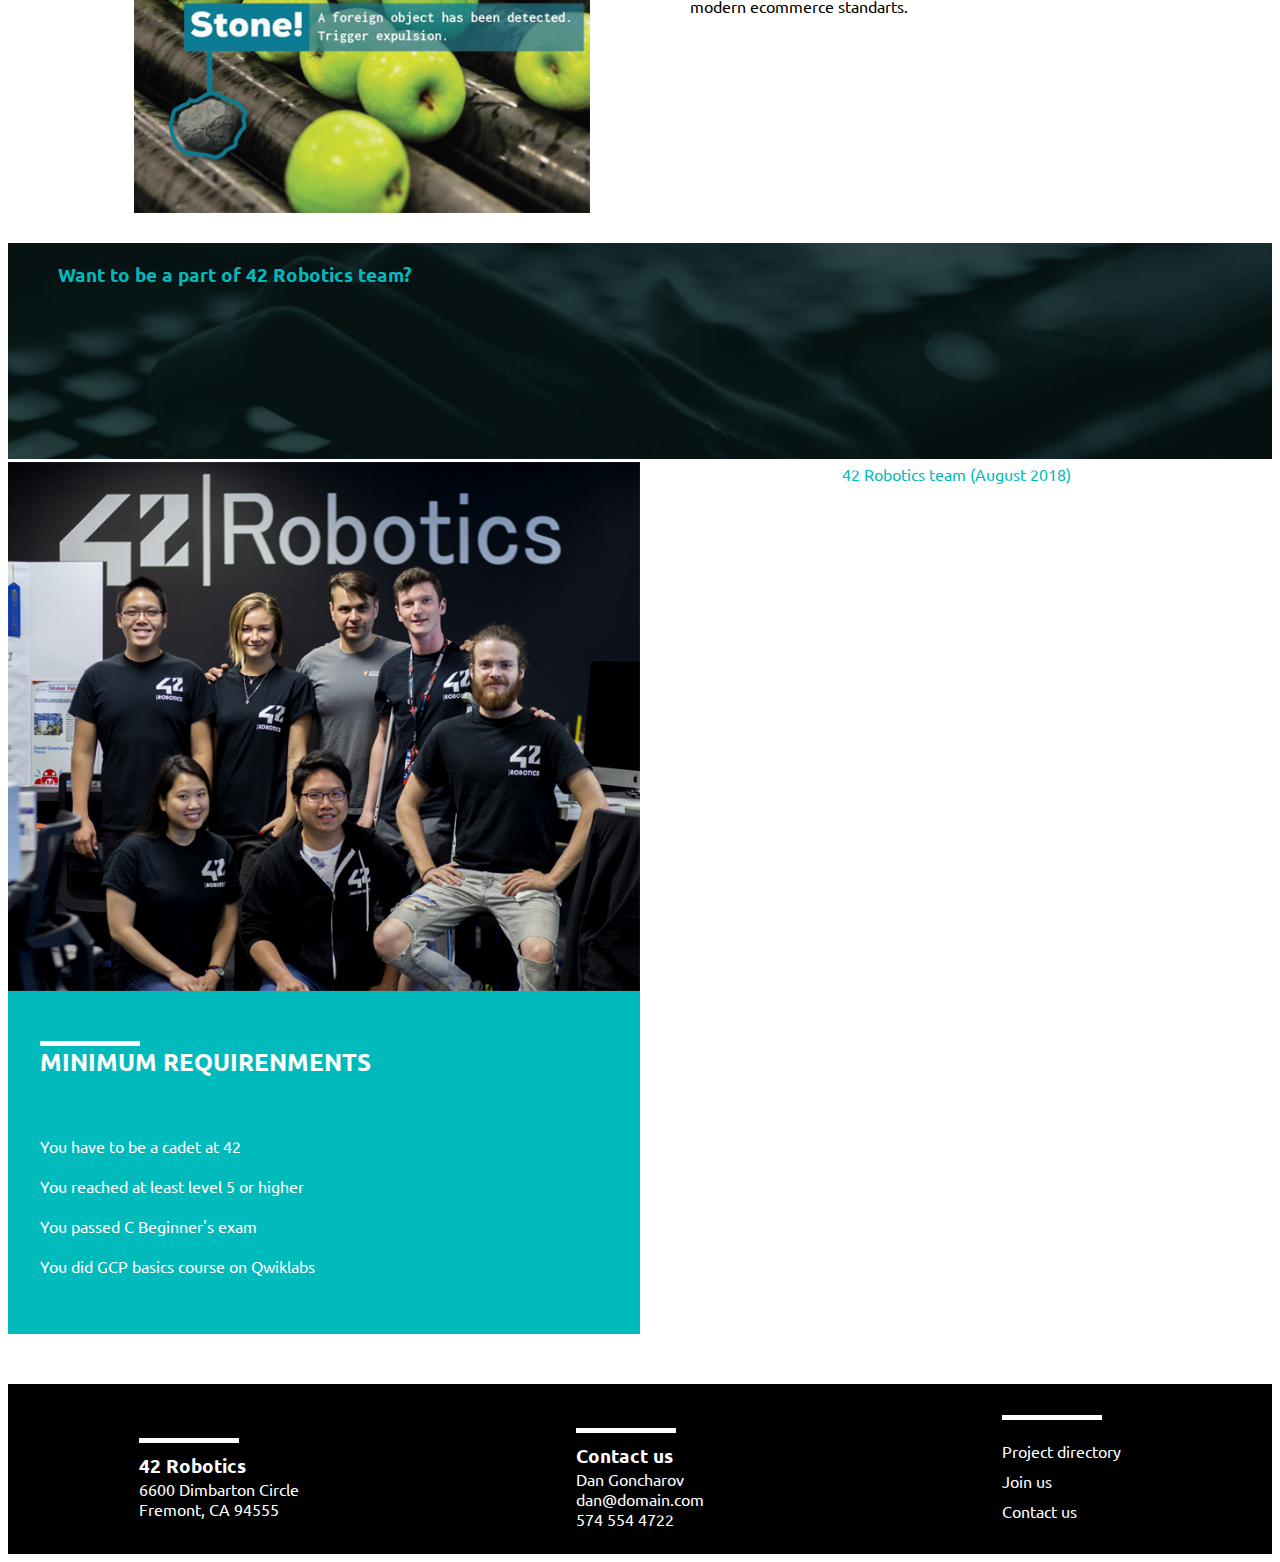
==== commit be0eacbb: "Add files via upload" ====
--- a/index.html
+++ b/index.html
@@ -4,289 +4,141 @@
     <meta charset="utf-8">
     <meta name="viewport" content="width=device-width, initial-scale=1">
     <title>42Robotics</title>
-    <link rel="stylesheet" href="https://use.fontawesome.com/releases/v5.7.2/css/all.css" integrity="sha384-fnmOCqbTlWIlj8LyTjo7mOUStjsKC4pOpQbqyi7RrhN7udi9RwhKkMHpvLbHG9Sr" crossorigin="anonymous">
     <link rel="stylesheet" href="styles/main.css">
-   
+    <script src="script.js"></script>
   </head>
     
   <body>
-
+      
+     <img id="face" src="assets/face.jpg" alt="girl in VR">
+      <div id="welcome">
+          <div class="line"></div>
+          <h3>WELCOME TO 42 ROBOTICS</h3>
+      </div>
+<!--      LINKS BOX START-->
+      <section class="links">
+          <a href="#team" class="onelink">
+              <img id="icon" src="assets/join.png">
+              <div id="button">JOIN US</div>
+          </a>
+          <a href="#projects" class="onelink">
+              <img id="icon" src="assets/projects.png">
+              <div id="button">PROJECT DIRECTORY</div>
+          </a>
+          <a href="#footer" class="onelink">
+              <img id="icon" src="assets/mail.png">
+              <div id="button">CONTACT INFO</div>
+          </a>
+      
+      </section>
+      <!--      LINKS BOX END-->
+      
+      <div id="projects" class="wrap">
+          <img src="assets/cerebro.jpg">
+          <div class="nested">
+              <div class="line"></div>
+              <h2>CEREBRO VOICE</h2>
+              <p>Using machine learning to understand neuro-muscular activity of vocal cords into words and sentences.</p>
+              
+          </div>
+          <img src="assets/myco.jpg">
+          <div class="nested">
+              <div class="line"></div>
+              <h2>MYCOTRONICS</h2>
+              <p>Smart incubator for solid state bioproduction with built in toolsfor visual analysis.</p>
+              
+          </div>
+          <img src="assets/glove.jpg">
+          <div class="nested">
+              <div class="line"></div>
+              <h2>NEURO SLEEVE VR</h2>
+              <P>Using EMG sensors and machine learning to achive deeper immursion and control in virtual reality.</P>
+              
+          </div>
+          <img src="assets/sketchy.jpg">
+          <div class="nested">
+              <div class="line"></div>
+              <h2>SKETCHY</h2>
+              <P>Cartisian XY machine with Sketch RNN to showcase potential AI creativity.</P>
+              
+          </div>
+          <img src="assets/mindui.jpg">
+          <div class="nested">
+              <div class="line"></div>
+              <h2>MIND UI</h2>
+              <p>Brain computer interface. Translates EEG signals into intents of muscle movements.</p>
+              
+          </div>
+          <img src="assets/rc.jpg">
+          <div class="nested">
+              <div class="line"></div>
+              <h2>ADISON</h2>
+              <p>1/12 scale self-driving RC car.</p>
+              
+          </div>
+          <img src="assets/retail.jpg">
+          <div class="nested">
+              <div class="line"></div>
+              <h2>SHELF WATCH</h2>
+              <P>Using computer vision to help brickNmortar retailers cope with modern ecommerce standarts.</P>
+              
+          </div>
       
           
-          
-    <div class="topnav" id="myTopnav">
-        <a href="#mainpage" id="logo" class="active">
-            <img src="assets/logo.png" alt="42"></a>
-<!--**********************************************-->
-        <div class="dropdown">
-            <button class="dropbtn">INNOVATION
-                <i class="fas fa-caret-down"></i>
-            </button>
-            <div class="dropdown-content">
-                <a href="https://www.42.us.org/innovation/">Innovation Overview</a>
-                <a href="https://www.42.us.org/innovation/opportunity-diversity-inclusion/">Opportunity, Diversity, Inclusion</a>
-                <a href="https://www.42.us.org/innovation/program-design/">Program Design</a>
-                <a href="https://www.42.us.org/innovation/our-mission-disrupting-engineering-education/">Our Mission</a>
-                <a href="https://www.42.us.org/innovation/why-attend-42/">Why Attend 42</a>
-                <a href="https://www.42.us.org/innovation/student-projects/">Student Projects</a>
-            </div>
-        </div>
-<!--**********************************************-->
-        <div class="dropdown">
-            <button class="dropbtn">PROGRAMS
-                <i class="fas fa-caret-down"></i>
-            </button>
-            <div class="dropdown-content">
-                <a href="https://www.42.us.org/program/">Programs Overview</a>
-                <a href="https://www.42.us.org/program/piscine/">Piscine</a>
-                <a href="https://www.42.us.org/program/the-42-program/">The 42 Program</a>
-                <a href="https://www.42.us.org/program/high-school-students-free-coding-program/">HackHighSchool</a>
-                <a href="https://www.42.us.org/program/42-starfleet-academy-1-year-software-engineering-program/">42 Starfleet Academy (1yr)</a>
-                <a href="https://www.42.us.org/program/part-time-software-engineering-program/">Part-time Program</a>
-                <a href="https://www.42.us.org/program/internships/">Internships</a>
-                <a href="https://www.42.us.org/program/real-world-skills/">Real-world Skills</a>
-
-                <a href="https://www.42.us.org/program/specialization-electives/">Specialization/Electives</a>
-                <a href="https://www.42.us.org/program/job-opportunities/">Job Opportunities</a>
-                <a href="https://www.42.us.org/program/gamification/">Gamification</a>
-                <a href="https://www.42.us.org/program/peer-to-peer-learning/">Peer-To-Peer Learning</a>
-            </div>
-        </div>
- <!--*********************************************-->       
-        <div class="dropdown">
-            <button class="dropbtn">CAMPUS LIFE
-                <i class="fas fa-caret-down"></i>
-            </button>
-            <div class="dropdown-content">
-                <a href="https://www.42.us.org/campus-life/">Campus Life Overview</a>
-                <a href="https://www.42.us.org/campus-life/blog/">Blog</a>
-                <a href="https://www.42.us.org/campus-life/diversity/">Diversity</a>
-                <a href="https://www.42.us.org/campus-life/student-clubs-organizations/">Student Clubs &amp; Organizations</a>
-                <a href="https://www.42.us.org/campus-life/facilities-resources/">Facilities &amp; Resources</a>
-                <a href="https://www.42.us.org/campus-life/dining-housing-living/">Dining/Housing/Living</a>
-                <a href="https://www.42.us.org/campus-life/parents-family/">Parents &amp; Family</a>
-                <a href="https://www.42.us.org/campus-life/student-profiles/">Student Profiles</a>
-                <a href="https://www.42.us.org/campus-life/alumni-profiles/">Alumni Profiles</a>
-            </div>
-        </div> 
-<!--*********************************************-->
-        <div class="dropdown">
-            <button class="dropbtn">ADMISSIONS
-                <i class="fas fa-caret-down"></i>
-            </button>
-            <div class="dropdown-content">
-                <a href="https://www.42.us.org/42-admissions-overview-requirements-process/">Admissions Overview</a>
-                <a href="https://www.42.us.org/42-admissions-overview-requirements-process/admissions-process/">Admissions Process</a>
-                <a href="https://www.42.us.org/42-admissions-overview-requirements-process/scholarships-financial-aid/">Scholarships/Financial Aid</a>
-                <a href="https://www.42.us.org/42-admissions-overview-requirements-process/admissions-requirements/">Admissions Requirements</a>
-                <a href="https://www.42.us.org/42-admissions-overview-requirements-process/international-students/">International Students</a>
-                <a href="https://www.42.us.org/42-admissions-overview-requirements-process/transfer-students/">Transfer Students</a>
-                <a href="https://www.42.us.org/42-admissions-overview-requirements-process/free-college-no-tuition/">No Tuition</a>
-                <a href="https://www.42.us.org/42-admissions-overview-requirements-process/faq/">F.A.Q</a>
-                
-            </div>
-        </div>
- <!--*********************************************--> 
-        <div class="dropdown">
-            <button class="dropbtn">CORPORATE &#38 PARTNERS
-                <i class="fas fa-caret-down"></i>
-            </button>
-            <div class="dropdown-content">
-                <a href="https://www.42.us.org/corporate-partners/">Overview</a>
-                <a href="https://www.42.us.org/corporate-partners/partners/">Partners</a>
-                <a href="https://www.42.us.org/corporate-partners/work-with-us/">Work With Us</a>
-                <a href="https://www.42.us.org/corporate-partners/recruit/">Recruit</a>
-                <a href="https://www.42.us.org/corporate-partners/corporate-and-community-events/">Corporate &amp; Community events</a>
-                <a href="https://www.42.us.org/corporate-partners/media-kit/">Media Kit</a>
-               
-            </div>
-        </div>
- <!--*********************************************--> 
-        <div class="dropdown">
-            <button class="dropbtn">ABOUT
-                <i class="fas fa-caret-down"></i>
-            </button>
-            <div class="dropdown-content">
-                <a href="https://www.42.us.org/about/">About Us</a>
-                <a href="https://www.42.us.org/about/reputation/">Reputation</a>
-                <a href="https://www.42.us.org/about/team/">Team</a>
-                <a href="https://www.42.us.org/about/visit/">Visit</a>
-                <a href="https://www.42.us.org/about/news/">News</a>
-                <a href="https://www.42.us.org/about/calendar-events/">Calendar &amp; Events</a>
-                <a href="https://www.42.us.org/about/contact-us/">Contact us</a>
-               
-            </div>
-        </div>
-        
-        <div id="apply" class="dropdown">
-            <a >APPLY NOW</a>
-        </div>
- <!--*********************************************--> 
-      
-        
-            <a href="javascript:void(0);" class="icon" onclick="myFunction()">&#9776;</a>
-          
-    </div> 
-      
-          
-   
-      
-      <div #id="mainpage">
-      
-         <img id="face" src="assets/cover4.jpg" alt="girl in VR">
-          <div id="welcome">
-              <div class="line"></div>
-              <h4>WELCOME TO 42 ROBOTICS</h4>
-          </div>
-    <!--      LINKS BOX START-->
-          <section class="links">
-              <a href="#team" class="onelink">
-                  <img id="icon" src="assets/join.png">
-                  <div id="button">JOIN US</div>
-              </a>
-              <a href="#projects" class="onelink">
-                  <img id="icon" src="assets/projects.png">
-                  <div id="button">PROJECT DIRECTORY</div>
-              </a>
-              <a href="#footer" class="onelink">
-                  <img id="icon" src="assets/mail.png">
-                  <div id="button">CONTACT INFO</div>
-              </a>
-
-          </section>
-          <!--      LINKS BOX END-->
-
-          <div id="projects" class="wrap">
-              <img src="assets/cerebro.jpg">
-              <div class="nested">
-                  <div class="line"></div>
-                  <h2>CEREBRO VOICE</h2>
-                  <p>Using machine learning to understand neuro-muscular activity of vocal cords into words and sentences.</p>
-
-              </div>
-              <img src="assets/myco.jpg">
-              <div class="nested">
-                  <div class="line"></div>
-                  <h2>MYCOTRONICS</h2>
-                  <p>Smart incubator for solid state bioproduction with built in toolsfor visual analysis.</p>
-
-              </div>
-              <img src="assets/glove.jpg">
-              <div class="nested">
-                  <div class="line"></div>
-                  <h2>NEURO SLEEVE VR</h2>
-                  <P>Using EMG sensors and machine learning to achive deeper immursion and control in virtual reality.</P>
-
-              </div>
-              <img src="assets/sketchy.jpg">
-              <div class="nested">
-                  <div class="line"></div>
-                  <h2>SKETCHY</h2>
-                  <P>Cartisian XY machine with Sketch RNN to showcase potential AI creativity.</P>
-
-              </div>
-              <img src="assets/mindui.jpg">
-              <div class="nested">
-                  <div class="line"></div>
-                  <h2>MIND UI</h2>
-                  <p>Brain computer interface. Translates EEG signals into intents of muscle movements.</p>
-
-              </div>
-              <img src="assets/rc.jpg">
-              <div class="nested">
-                  <div class="line"></div>
-                  <h2>ADISON</h2>
-                  <p>1/12 scale self-driving RC car.</p>
-
-              </div>
-              <img src="assets/retail.jpg">
-              <div class="nested">
-                  <div class="line"></div>
-                  <h2>SHELF WATCH</h2>
-                  <P>Using computer vision to help brickNmortar retailers cope with modern ecommerce standarts.</P>
-
-              </div>
-          </div>
-          <!--END GRID-->
-          <div id="team">
-              <h4 id="wanna">Want to be a part of 42 Robotics team?</h4>
-              <img id="keyboard" src="assets/keys.jpg">
-          </div>
-          <div class="minigrid"> 
-              <img src="assets/team.jpg">
-    <!--          <p id="teamdate">42 Robotics team (August 2018)</p>-->
-              <div id="require">
-                  <div class="wline line"></div>
-                  <h2>MINIMUM REQUIRENMENTS</h2>
-                  <ul>
-                      <li>You have to be a cadet at 42</li>
-                      <li>You reached at least level 5 or higher</li>
-                      <li>You passed C Beginner's exam</li>
-                      <li>You did GCP basics course on Qwiklabs</li>
-
-                  </ul>
-              </div>
-          </div>
-
-          <!--  FOOTER -->
-
-          <div id="footer">
-
-              <div class="address">
-                  <div class="fline"></div>
-                  <ul>
-                      <li><h3>42 Robotics</h3></li>
-                      <li>6600 Dimbarton Circle
-                      <li>Fremont, CA 94555</li>
-                  </ul>
-
-              </div>
-              <div class="contact">
-                  <div class="fline"></div>
-                  <ul>
-                      <li><h3>Contact us</h3></li>
-                      <li>Dan Goncharov</li>
-                      <li>dan@domain.com</li>
-                  </ul>
-
-              </div>
-              <div class="menu">
-                  <div class="fline"></div>
-                  <ul>
-                      <li><a href="#projects">Project directory</a></li>
-                      <li><a href="#team">Join us</a></li>
-                      <li><a href="#footer">Contact us</a></li>
-                  </ul>
-
-              </div>
-
+      </div>
+      <!--END GRID-->
+      <div id="team">
+          <h3 id="wanna">Want to be a part of 42 Robotics team?</h3>
+          <img id="keyboard" src="assets/keys.jpg">
+      </div>
+      <div class="minigrid"> 
+          <img src="assets/team.jpg">
+          <p id="teamdate">42 Robotics team (August 2018)</p>
+          <div id="require">
+              <div class="wline line"></div>
+              <h2>MINIMUM REQUIRENMENTS</h2>
+              <ul>
+                  <li>You have to be a cadet at 42</li>
+                  <li>You reached at least level 5 or higher</li>
+                  <li>You passed C Beginner's exam</li>
+                  <li>You did GCP basics course on Qwiklabs</li>
+              
+              </ul>
           </div>
       </div>
       
-      <script>
-          function myFunction() {
-              var x = document.getElementById("myTopnav");
-              if (x.className === "topnav") {
-                  x.className += " responsive";
-              } else {
-                  x.className = "topnav";
-              }
-          }
+      <!--  FOOTER -->
       
+      <div id="footer">
+          
+          <div class="address">
+              <div class="fline"></div>
+              <h3>42 Robotics</h3>
+              <p>6600 Dimbarton Circle<br>
+              Fremont, CA 94555</p>
+          
+          
+          </div>
+          <div class="contact">
+              <div class="fline"></div>
+              <h3>Contact us</h3>
+              <p>Dan Goncharov<br>
+                  dan@domain.com<br>
+              574 554 4722</p>
+          
+          </div>
+          <div class="menu">
+              <div class="fline"></div>
+              <ul>
+                  <li><a href="#projects">Project directory</a></li>
+                  <li><a href="#team">Join us</a></li>
+                  <li><a href="#footer">Contact us</a></li>
+              </ul>
+          
+          </div>
+     
+      </div>
       
-      
-      
-      </script>
- 
+  
   </body>
-</html>
-    
-    
-    
-    
-    
-    
-    
-    
-    
-    +</html>--- a/styles/main.css
+++ b/styles/main.css
@@ -148,14 +148,19 @@
 /*----------------------
         MAIN PAGE
 -----------------------*/
+
+#mainpage{
+    width:100%;
+}
 #face{
     width:100%;
     margin-top:5px;
+    position:relative;
     
 }
 #welcome{
-    position: relative;
-    bottom:100px;
+    position: absolute;
+    top:150px;
     left:50px;
     color:#01babc;
 }
@@ -260,11 +265,18 @@
 #team img{
     margin-top:30px;
     width:100%;
-}
+    
+}
+#team{
+    position: relative;
+    display: inline-block;
+}
+
 #wanna{
-    position:relative;
-    top: 70px;
-    left:30px;
+    width:60%;
+    position: absolute;
+    top:40px;
+    left:40px;
     color:#01babc;
 }
 
@@ -365,7 +377,7 @@
     }
     
     #wanna{
-        top: 130px;
+        top: 30px;
         left:50px;
     }
     
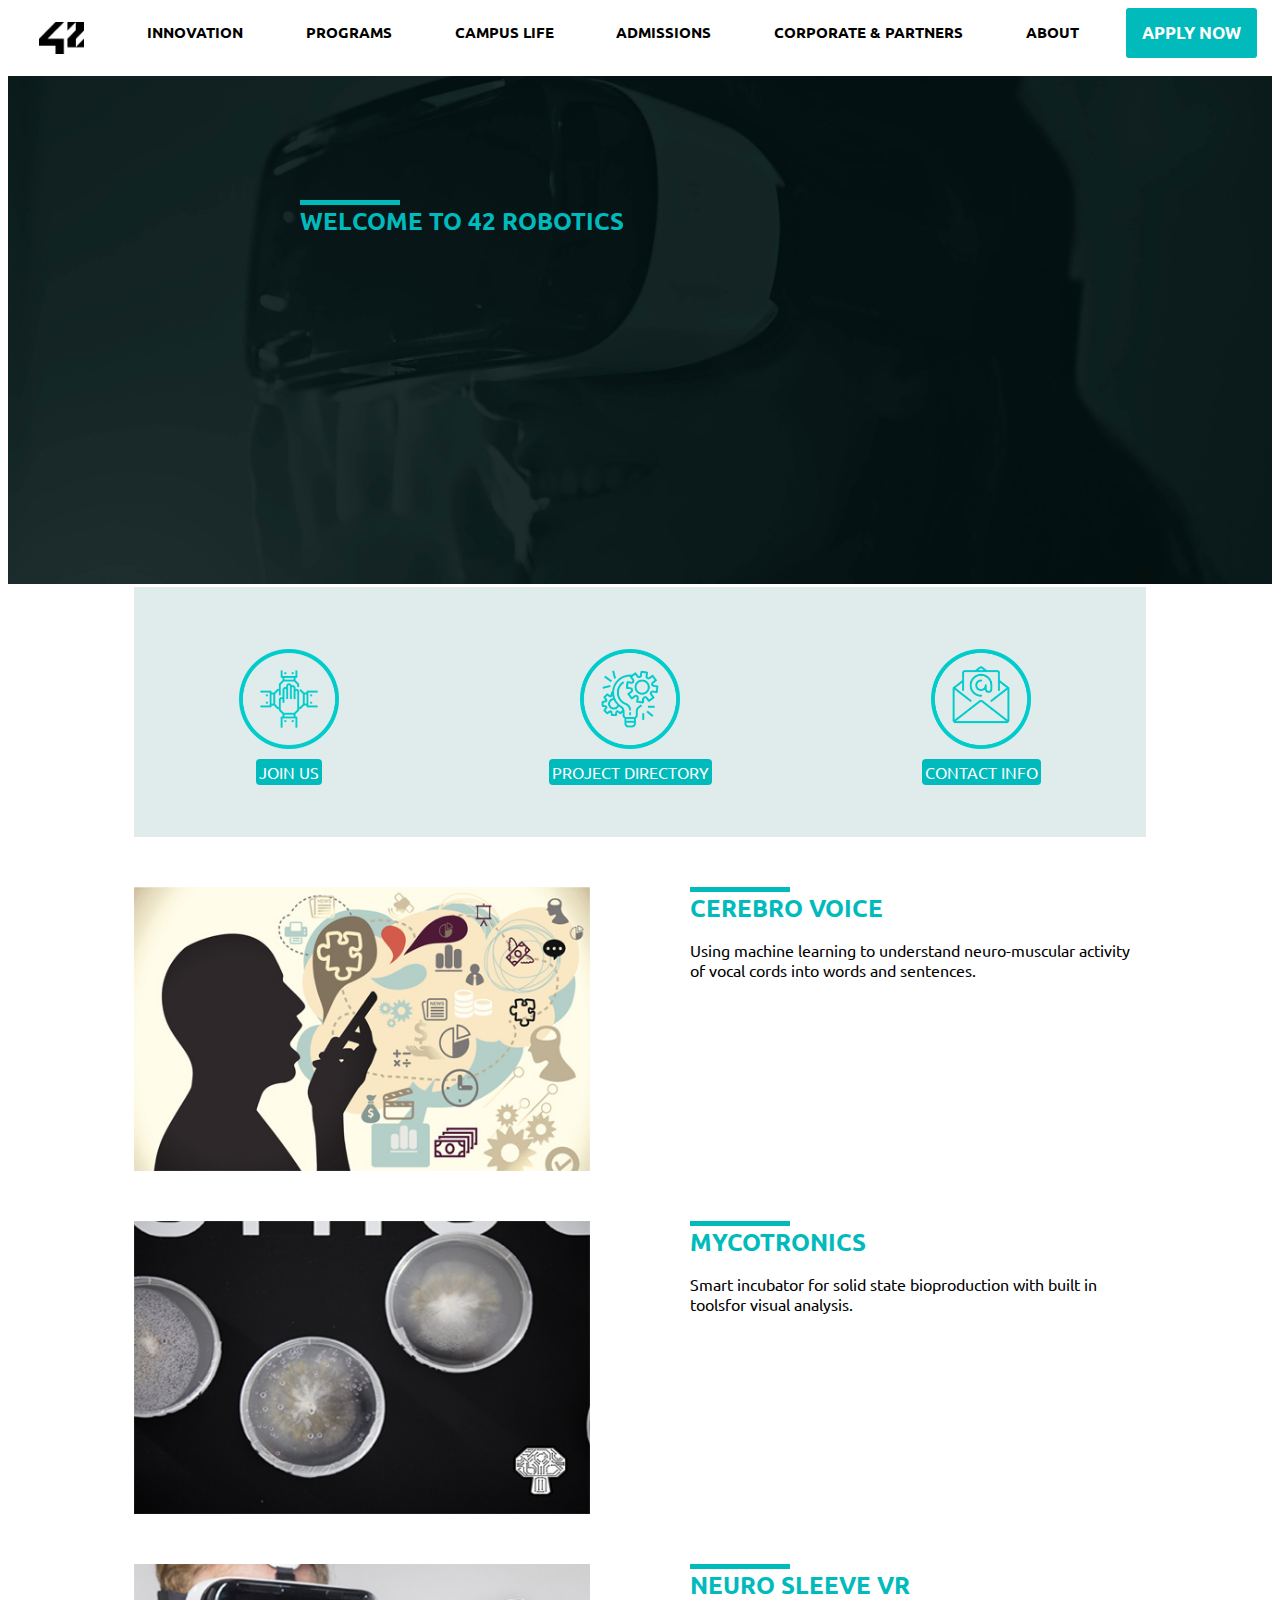
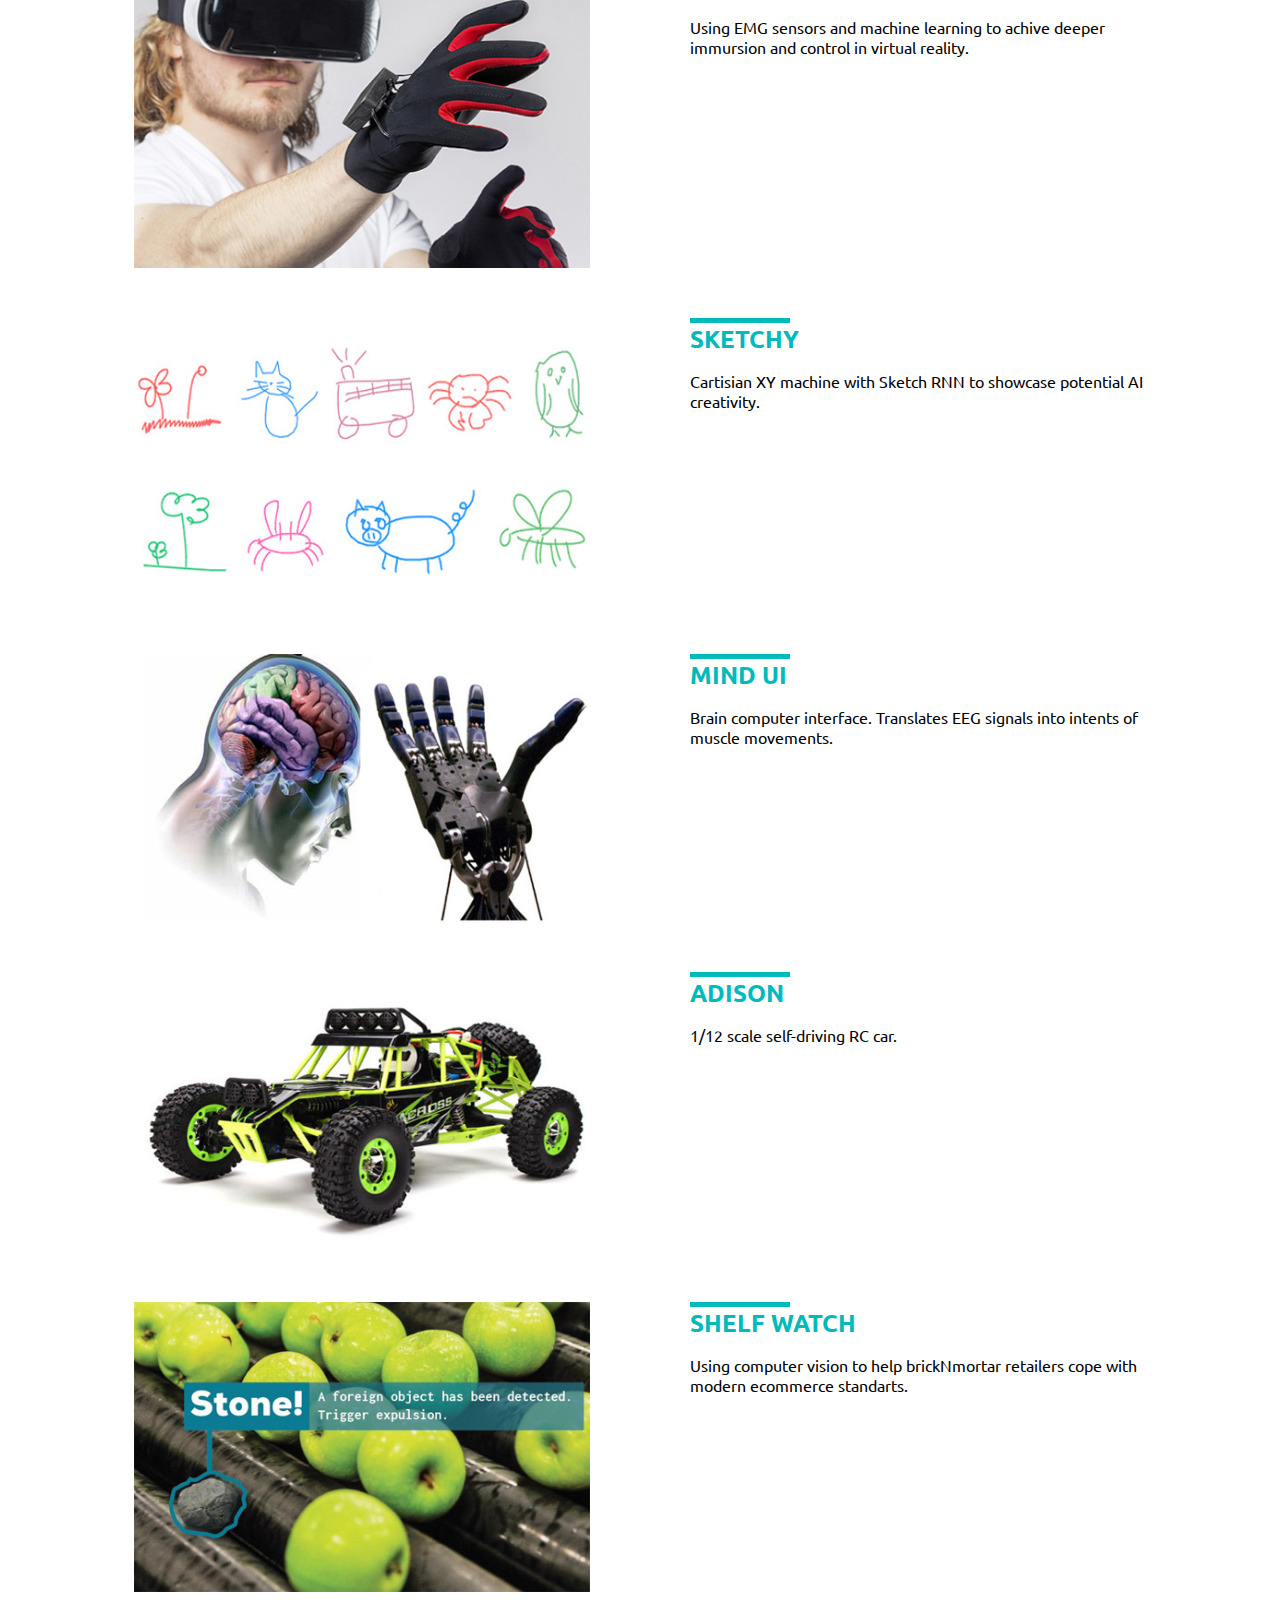
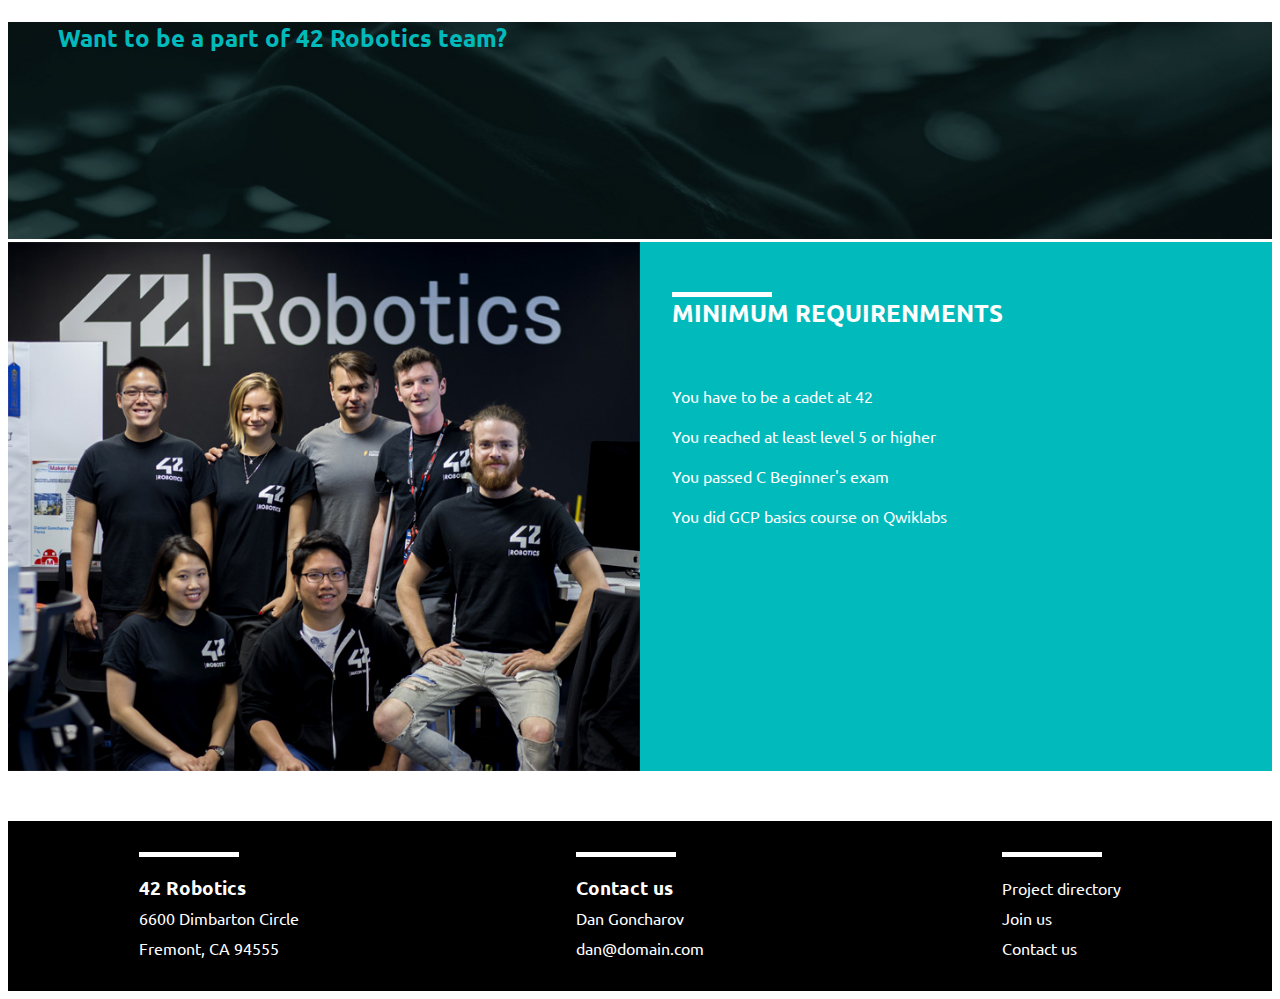
==== commit 40ee9a3d: "Add files via upload" ====
--- a/index.html
+++ b/index.html
@@ -4,141 +4,292 @@
     <meta charset="utf-8">
     <meta name="viewport" content="width=device-width, initial-scale=1">
     <title>42Robotics</title>
+    <link rel="stylesheet" href="https://use.fontawesome.com/releases/v5.7.2/css/all.css" integrity="sha384-fnmOCqbTlWIlj8LyTjo7mOUStjsKC4pOpQbqyi7RrhN7udi9RwhKkMHpvLbHG9Sr" crossorigin="anonymous">
     <link rel="stylesheet" href="styles/main.css">
-    <script src="script.js"></script>
+   
   </head>
     
   <body>
-      
-     <img id="face" src="assets/face.jpg" alt="girl in VR">
-      <div id="welcome">
-          <div class="line"></div>
-          <h3>WELCOME TO 42 ROBOTICS</h3>
+
+      
+          
+          
+    <div class="topnav" id="myTopnav">
+        <a href="#mainpage" id="logo" class="active">
+            <img src="assets/logo.png" alt="42"></a>
+<!--**********************************************-->
+        <div class="dropdown">
+            <button class="dropbtn">INNOVATION
+                <i class="fas fa-caret-down"></i>
+            </button>
+            <div class="dropdown-content">
+                <a target="_blank" href="https://www.42.us.org/innovation/">Innovation Overview</a>
+                <a target="_blank" href="https://www.42.us.org/innovation/opportunity-diversity-inclusion/">Opportunity, Diversity, Inclusion</a>
+                <a target="_blank" href="https://www.42.us.org/innovation/program-design/">Program Design</a>
+                <a target="_blank" href="https://www.42.us.org/innovation/our-mission-disrupting-engineering-education/">Our Mission</a>
+                <a target="_blank" href="https://www.42.us.org/innovation/why-attend-42/">Why Attend 42</a>
+                <a target="_blank" href="https://www.42.us.org/innovation/student-projects/">Student Projects</a>
+            </div>
+        </div>
+<!--**********************************************-->
+        <div class="dropdown">
+            <button class="dropbtn">PROGRAMS
+                <i class="fas fa-caret-down"></i>
+            </button>
+            <div class="dropdown-content">
+                <a target="_blank" href="https://www.42.us.org/program/">Programs Overview</a>
+                <a target="_blank" href="https://www.42.us.org/program/piscine/">Piscine</a>
+                <a target="_blank" href="https://www.42.us.org/program/the-42-program/">The 42 Program</a>
+                <a target="_blank" href="https://www.42.us.org/program/high-school-students-free-coding-program/">HackHighSchool</a>
+                <a target="_blank" href="https://www.42.us.org/program/42-starfleet-academy-1-year-software-engineering-program/">42 Starfleet Academy (1yr)</a>
+                <a target="_blank" href="https://www.42.us.org/program/part-time-software-engineering-program/">Part-time Program</a>
+                <a target="_blank" href="https://www.42.us.org/program/internships/">Internships</a>
+                <a target="_blank" href="https://www.42.us.org/program/real-world-skills/">Real-world Skills</a>
+
+                <a target="_blank" href="https://www.42.us.org/program/specialization-electives/">Specialization/Electives</a>
+                <a target="_blank" href="https://www.42.us.org/program/job-opportunities/">Job Opportunities</a>
+                <a target="_blank" href="https://www.42.us.org/program/gamification/">Gamification</a>
+                <a target="_blank" href="https://www.42.us.org/program/peer-to-peer-learning/">Peer-To-Peer Learning</a>
+            </div>
+        </div>
+ <!--*********************************************-->       
+        <div class="dropdown">
+            <button class="dropbtn">CAMPUS LIFE
+                <i class="fas fa-caret-down"></i>
+            </button>
+            <div class="dropdown-content">
+                <a target="_blank" href="https://www.42.us.org/campus-life/">Campus Life Overview</a>
+                <a target="_blank" href="https://www.42.us.org/campus-life/blog/">Blog</a>
+                <a target="_blank" href="https://www.42.us.org/campus-life/diversity/">Diversity</a>
+                <a target="_blank" href="https://www.42.us.org/campus-life/student-clubs-organizations/">Student Clubs &amp; Organizations</a>
+                <a target="_blank" href="https://www.42.us.org/campus-life/facilities-resources/">Facilities &amp; Resources</a>
+                <a target="_blank" href="https://www.42.us.org/campus-life/dining-housing-living/">Dining/Housing/Living</a>
+                <a target="_blank" href="https://www.42.us.org/campus-life/parents-family/">Parents &amp; Family</a>
+                <a target="_blank" href="https://www.42.us.org/campus-life/student-profiles/">Student Profiles</a>
+                <a target="_blank" href="https://www.42.us.org/campus-life/alumni-profiles/">Alumni Profiles</a>
+            </div>
+        </div> 
+<!--*********************************************-->
+        <div class="dropdown">
+            <button class="dropbtn">ADMISSIONS
+                <i class="fas fa-caret-down"></i>
+            </button>
+            <div class="dropdown-content">
+                <a target="_blank" href="https://www.42.us.org/42-admissions-overview-requirements-process/">Admissions Overview</a>
+                <a target="_blank" href="https://www.42.us.org/42-admissions-overview-requirements-process/admissions-process/">Admissions Process</a>
+                <a target="_blank" href="https://www.42.us.org/42-admissions-overview-requirements-process/scholarships-financial-aid/">Scholarships/Financial Aid</a>
+                <a target="_blank" href="https://www.42.us.org/42-admissions-overview-requirements-process/admissions-requirements/">Admissions Requirements</a>
+                <a target="_blank" href="https://www.42.us.org/42-admissions-overview-requirements-process/international-students/">International Students</a>
+                <a target="_blank" href="https://www.42.us.org/42-admissions-overview-requirements-process/transfer-students/">Transfer Students</a>
+                <a target="_blank" href="https://www.42.us.org/42-admissions-overview-requirements-process/free-college-no-tuition/">No Tuition</a>
+                <a target="_blank" href="https://www.42.us.org/42-admissions-overview-requirements-process/faq/">F.A.Q</a>
+                
+            </div>
+        </div>
+ <!--*********************************************--> 
+        <div class="dropdown">
+            <button class="dropbtn">CORPORATE &#38 PARTNERS
+                <i class="fas fa-caret-down"></i>
+            </button>
+            <div class="dropdown-content">
+                <a target="_blank" href="https://www.42.us.org/corporate-partners/">Overview</a>
+                <a target="_blank" href="https://www.42.us.org/corporate-partners/partners/">Partners</a>
+                <a target="_blank" href="https://www.42.us.org/corporate-partners/work-with-us/">Work With Us</a>
+                <a target="_blank" href="https://www.42.us.org/corporate-partners/recruit/">Recruit</a>
+                <a target="_blank" href="https://www.42.us.org/corporate-partners/corporate-and-community-events/">Corporate &#38 Community events</a>
+                <a target="_blank" href="https://www.42.us.org/corporate-partners/media-kit/">Media Kit</a>
+               
+            </div>
+        </div>
+ <!--*********************************************--> 
+        <div class="dropdown">
+            <button class="dropbtn">ABOUT
+                <i class="fas fa-caret-down"></i>
+            </button>
+            <div class="dropdown-content">
+                <a href="https://www.42.us.org/about/">About Us</a>
+                <a href="https://www.42.us.org/about/reputation/">Reputation</a>
+                <a href="https://www.42.us.org/about/team/">Team</a>
+                <a href="https://www.42.us.org/about/visit/">Visit</a>
+                <a href="https://www.42.us.org/about/news/">News</a>
+                <a href="https://www.42.us.org/about/calendar-events/">Calendar &amp; Events</a>
+                <a href="https://www.42.us.org/about/contact-us/">Contact us</a>
+               
+            </div>
+        </div>
+        
+        <div id="apply" class="dropdown">
+            <a target="_blank" href="https://admissions.42.us.org/en">APPLY NOW</a>
+        </div>
+ <!--*********************************************--> 
+      
+        
+            <a href="javascript:void(0);" class="icon" onclick="myFunction()">&#9776;</a>
+          
+    </div> 
+      
+          
+   
+      
+      <div #id="mainpage">
+          <div id="greet">
+              <img id="face" src="assets/cover4.jpg" alt="girl in VR"><div id="welcome">
+                  <div class="line"></div>
+                  <h4>WELCOME TO 42 ROBOTICS</h4>
+              </div>
+          </div>
+    <!--      LINKS BOX START-->
+          <section class="links">
+              <a href="#team" class="onelink">
+                  <img id="icon" src="assets/join.png">
+                  <div id="button">JOIN US</div>
+              </a>
+              <a href="#projects" class="onelink">
+                  <img id="icon" src="assets/projects.png">
+                  <div id="button">PROJECT DIRECTORY</div>
+              </a>
+              <a href="#footer" class="onelink">
+                  <img id="icon" src="assets/mail.png">
+                  <div id="button">CONTACT INFO</div>
+              </a>
+
+          </section>
+          <!--      LINKS BOX END-->
+
+          <div id="projects" class="wrap">
+              <img src="assets/cerebro.jpg">
+              <div class="nested">
+                  <div class="line"></div>
+                  <h2>CEREBRO VOICE</h2>
+                  <p>Using machine learning to understand neuro-muscular activity of vocal cords into words and sentences.</p>
+
+              </div>
+              <img src="assets/myco.jpg">
+              <div class="nested">
+                  <div class="line"></div>
+                  <h2>MYCOTRONICS</h2>
+                  <p>Smart incubator for solid state bioproduction with built in toolsfor visual analysis.</p>
+
+              </div>
+              <img src="assets/glove.jpg">
+              <div class="nested">
+                  <div class="line"></div>
+                  <h2>NEURO SLEEVE VR</h2>
+                  <P>Using EMG sensors and machine learning to achive deeper immursion and control in virtual reality.</P>
+
+              </div>
+              <img src="assets/sketchy.jpg">
+              <div class="nested">
+                  <div class="line"></div>
+                  <h2>SKETCHY</h2>
+                  <P>Cartisian XY machine with Sketch RNN to showcase potential AI creativity.</P>
+
+              </div>
+              <img src="assets/mindui.jpg">
+              <div class="nested">
+                  <div class="line"></div>
+                  <h2>MIND UI</h2>
+                  <p>Brain computer interface. Translates EEG signals into intents of muscle movements.</p>
+
+              </div>
+              <img src="assets/rc.jpg">
+              <div class="nested">
+                  <div class="line"></div>
+                  <h2>ADISON</h2>
+                  <p>1/12 scale self-driving RC car.</p>
+
+              </div>
+              <img src="assets/retail.jpg">
+              <div class="nested">
+                  <div class="line"></div>
+                  <h2>SHELF WATCH</h2>
+                  <P>Using computer vision to help brickNmortar retailers cope with modern ecommerce standarts.</P>
+
+              </div>
+          </div>
+          <!--END GRID-->
+          <div id="team">
+              
+              <img id="keyboard" src="assets/keys.jpg">
+              <h4 id="wanna">Want to be a part of 42 Robotics team?</h4>
+          </div>
+          <div class="minigrid"> 
+              <img src="assets/team.jpg">
+    <!--          <p id="teamdate">42 Robotics team (August 2018)</p>-->
+              <div id="require">
+                  <div class="wline line"></div>
+                  <h2>MINIMUM REQUIRENMENTS</h2>
+                  <ul>
+                      <li>You have to be a cadet at 42</li>
+                      <li>You reached at least level 5 or higher</li>
+                      <li>You passed C Beginner's exam</li>
+                      <li>You did GCP basics course on Qwiklabs</li>
+
+                  </ul>
+              </div>
+          </div>
+
+          <!--  FOOTER -->
+
+          <div id="footer">
+
+              <div class="address">
+                  <div class="fline"></div>
+                  <ul>
+                      <li><h3>42 Robotics</h3></li>
+                      <li>6600 Dimbarton Circle
+                      <li>Fremont, CA 94555</li>
+                  </ul>
+
+              </div>
+              <div class="contact">
+                  <div class="fline"></div>
+                  <ul>
+                      <li><h3>Contact us</h3></li>
+                      <li>Dan Goncharov</li>
+                      <li>dan@domain.com</li>
+                  </ul>
+
+              </div>
+              <div class="menu">
+                  <div class="fline"></div>
+                  <ul>
+                      <li><a href="#projects">Project directory</a></li>
+                      <li><a href="#team">Join us</a></li>
+                      <li><a href="#footer">Contact us</a></li>
+                  </ul>
+
+              </div>
+
+          </div>
       </div>
-<!--      LINKS BOX START-->
-      <section class="links">
-          <a href="#team" class="onelink">
-              <img id="icon" src="assets/join.png">
-              <div id="button">JOIN US</div>
-          </a>
-          <a href="#projects" class="onelink">
-              <img id="icon" src="assets/projects.png">
-              <div id="button">PROJECT DIRECTORY</div>
-          </a>
-          <a href="#footer" class="onelink">
-              <img id="icon" src="assets/mail.png">
-              <div id="button">CONTACT INFO</div>
-          </a>
-      
-      </section>
-      <!--      LINKS BOX END-->
-      
-      <div id="projects" class="wrap">
-          <img src="assets/cerebro.jpg">
-          <div class="nested">
-              <div class="line"></div>
-              <h2>CEREBRO VOICE</h2>
-              <p>Using machine learning to understand neuro-muscular activity of vocal cords into words and sentences.</p>
-              
-          </div>
-          <img src="assets/myco.jpg">
-          <div class="nested">
-              <div class="line"></div>
-              <h2>MYCOTRONICS</h2>
-              <p>Smart incubator for solid state bioproduction with built in toolsfor visual analysis.</p>
-              
-          </div>
-          <img src="assets/glove.jpg">
-          <div class="nested">
-              <div class="line"></div>
-              <h2>NEURO SLEEVE VR</h2>
-              <P>Using EMG sensors and machine learning to achive deeper immursion and control in virtual reality.</P>
-              
-          </div>
-          <img src="assets/sketchy.jpg">
-          <div class="nested">
-              <div class="line"></div>
-              <h2>SKETCHY</h2>
-              <P>Cartisian XY machine with Sketch RNN to showcase potential AI creativity.</P>
-              
-          </div>
-          <img src="assets/mindui.jpg">
-          <div class="nested">
-              <div class="line"></div>
-              <h2>MIND UI</h2>
-              <p>Brain computer interface. Translates EEG signals into intents of muscle movements.</p>
-              
-          </div>
-          <img src="assets/rc.jpg">
-          <div class="nested">
-              <div class="line"></div>
-              <h2>ADISON</h2>
-              <p>1/12 scale self-driving RC car.</p>
-              
-          </div>
-          <img src="assets/retail.jpg">
-          <div class="nested">
-              <div class="line"></div>
-              <h2>SHELF WATCH</h2>
-              <P>Using computer vision to help brickNmortar retailers cope with modern ecommerce standarts.</P>
-              
-          </div>
-      
-          
-      </div>
-      <!--END GRID-->
-      <div id="team">
-          <h3 id="wanna">Want to be a part of 42 Robotics team?</h3>
-          <img id="keyboard" src="assets/keys.jpg">
-      </div>
-      <div class="minigrid"> 
-          <img src="assets/team.jpg">
-          <p id="teamdate">42 Robotics team (August 2018)</p>
-          <div id="require">
-              <div class="wline line"></div>
-              <h2>MINIMUM REQUIRENMENTS</h2>
-              <ul>
-                  <li>You have to be a cadet at 42</li>
-                  <li>You reached at least level 5 or higher</li>
-                  <li>You passed C Beginner's exam</li>
-                  <li>You did GCP basics course on Qwiklabs</li>
-              
-              </ul>
-          </div>
-      </div>
-      
-      <!--  FOOTER -->
-      
-      <div id="footer">
-          
-          <div class="address">
-              <div class="fline"></div>
-              <h3>42 Robotics</h3>
-              <p>6600 Dimbarton Circle<br>
-              Fremont, CA 94555</p>
-          
-          
-          </div>
-          <div class="contact">
-              <div class="fline"></div>
-              <h3>Contact us</h3>
-              <p>Dan Goncharov<br>
-                  dan@domain.com<br>
-              574 554 4722</p>
-          
-          </div>
-          <div class="menu">
-              <div class="fline"></div>
-              <ul>
-                  <li><a href="#projects">Project directory</a></li>
-                  <li><a href="#team">Join us</a></li>
-                  <li><a href="#footer">Contact us</a></li>
-              </ul>
-          
-          </div>
-     
-      </div>
-      
-  
+      
+      <script>
+          function myFunction() {
+              var x = document.getElementById("myTopnav");
+              if (x.className === "topnav") {
+                  x.className += " responsive";
+                  
+              } else {
+                  x.className = "topnav";
+                  
+              }
+          }
+      
+      
+      
+      
+      </script>
+ 
   </body>
-</html>+</html>
+    
+    
+    
+    
+    
+    
+    
+    
+    
+    